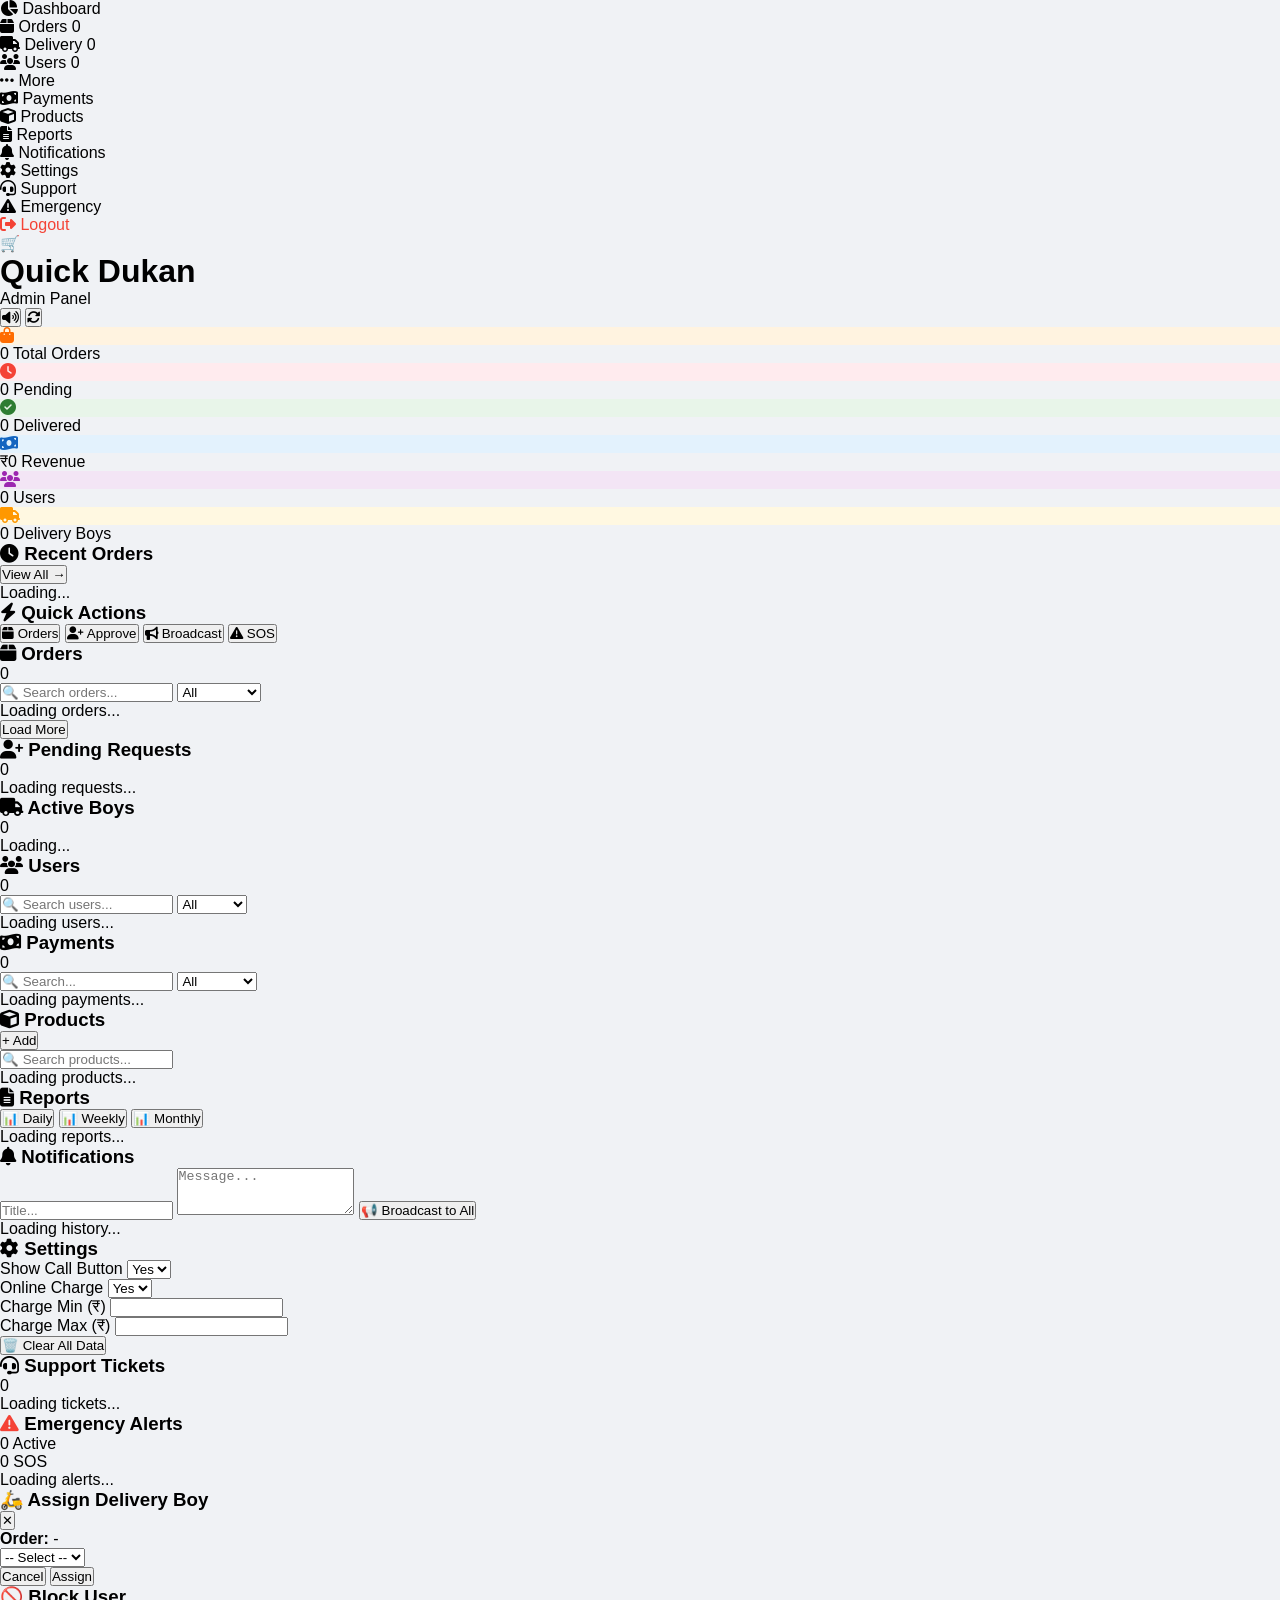
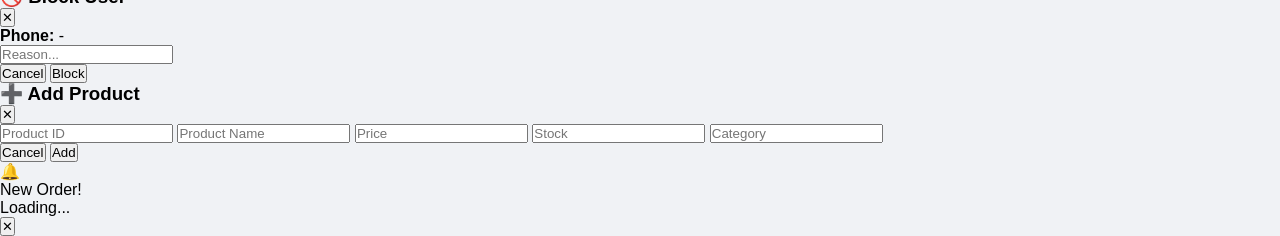
==== admin.html @ 4e79a5ca "Create admin.html" ====
<!DOCTYPE html>
<html lang="hi">
<head>
    <meta charset="UTF-8">
    <meta name="viewport" content="width=device-width, initial-scale=1.0, maximum-scale=1.0, user-scalable=no">
    <title>Quick Dukan - Admin Panel</title>
    <link rel="stylesheet" href="csss/admin.css">
    <link rel="stylesheet" href="https://cdnjs.cloudflare.com/ajax/libs/font-awesome/6.4.0/css/all.min.css">
    <style>
        /* Critical Mobile Styles */
        * {
            margin: 0;
            padding: 0;
            box-sizing: border-box;
            -webkit-tap-highlight-color: transparent;
        }
        body {
            font-family: 'Segoe UI', -apple-system, BlinkMacSystemFont, sans-serif;
            background: #f0f2f5;
            overflow-x: hidden;
        }
        .loading-spinner {
            display: inline-block;
            width: 20px;
            height: 20px;
            border: 3px solid #f3f3f3;
            border-top: 3px solid #FF6B00;
            border-radius: 50%;
            animation: spin 1s linear infinite;
        }
        @keyframes spin {
            0% { transform: rotate(0deg); }
            100% { transform: rotate(360deg); }
        }
        .toast {
            position: fixed;
            bottom: 20px;
            left: 50%;
            transform: translateX(-50%);
            padding: 12px 24px;
            border-radius: 12px;
            background: #1a1a2e;
            color: white;
            z-index: 999999;
            font-size: 14px;
            font-weight: 500;
            display: none;
            max-width: 90%;
            text-align: center;
            box-shadow: 0 10px 40px rgba(0,0,0,0.3);
            animation: slideUp 0.4s ease;
        }
        .toast.show {
            display: block;
        }
        .toast.success { background: #2E7D32; }
        .toast.error { background: #c62828; }
        .toast.warning { background: #E65100; }
        @keyframes slideUp {
            from { transform: translateX(-50%) translateY(100%); opacity: 0; }
            to { transform: translateX(-50%) translateY(0); opacity: 1; }
        }
        
        /* Floating Notification Badge */
        .notif-badge-float {
            position: fixed;
            top: 10px;
            right: 10px;
            background: #f44336;
            color: white;
            padding: 4px 10px;
            border-radius: 20px;
            font-size: 11px;
            font-weight: 700;
            z-index: 9999;
            display: none;
            animation: pulse 1s infinite;
            box-shadow: 0 2px 10px rgba(244,67,54,0.4);
        }
        .notif-badge-float.show {
            display: block;
        }
        @keyframes pulse {
            0%, 100% { transform: scale(1); }
            50% { transform: scale(1.1); }
        }
    </style>
</head>
<body>

    <!-- Floating Notification Badge -->
    <div class="notif-badge-float" id="notifBadgeFloat">🔔 0</div>

    <!-- Mobile Bottom Navigation -->
    <div class="bottom-nav" id="bottomNav">
        <div class="bottom-nav-item active" data-tab="dashboard" onclick="switchTab('dashboard')">
            <i class="fas fa-chart-pie"></i>
            <span>Dashboard</span>
            <span class="nav-badge" id="navDashBadge"></span>
        </div>
        <div class="bottom-nav-item" data-tab="orders" onclick="switchTab('orders')">
            <i class="fas fa-box"></i>
            <span>Orders</span>
            <span class="nav-badge" id="navOrdersBadge">0</span>
        </div>
        <div class="bottom-nav-item" data-tab="deliveryBoys" onclick="switchTab('deliveryBoys')">
            <i class="fas fa-truck"></i>
            <span>Delivery</span>
            <span class="nav-badge" id="navDeliveryBadge">0</span>
        </div>
        <div class="bottom-nav-item" data-tab="users" onclick="switchTab('users')">
            <i class="fas fa-users"></i>
            <span>Users</span>
            <span class="nav-badge" id="navUsersBadge">0</span>
        </div>
        <div class="bottom-nav-item" data-tab="more" onclick="toggleMoreMenu()">
            <i class="fas fa-ellipsis-h"></i>
            <span>More</span>
        </div>
    </div>

    <!-- More Menu (Mobile) -->
    <div class="more-menu" id="moreMenu">
        <div class="more-menu-item" onclick="switchTab('payments')">
            <i class="fas fa-money-bill-wave"></i> Payments
        </div>
        <div class="more-menu-item" onclick="switchTab('products')">
            <i class="fas fa-cube"></i> Products
        </div>
        <div class="more-menu-item" onclick="switchTab('reports')">
            <i class="fas fa-file-alt"></i> Reports
        </div>
        <div class="more-menu-item" onclick="switchTab('notifications')">
            <i class="fas fa-bell"></i> Notifications
        </div>
        <div class="more-menu-item" onclick="switchTab('settings')">
            <i class="fas fa-cog"></i> Settings
        </div>
        <div class="more-menu-item" onclick="switchTab('support')">
            <i class="fas fa-headset"></i> Support
        </div>
        <div class="more-menu-item" onclick="switchTab('emergency')">
            <i class="fas fa-exclamation-triangle"></i> Emergency
        </div>
        <div class="more-menu-item" onclick="adminLogout()" style="color:#f44336;">
            <i class="fas fa-sign-out-alt"></i> Logout
        </div>
    </div>

    <!-- ===== MAIN CONTENT ===== -->
    <div class="main-content" id="mainContent">

        <!-- ===== HEADER ===== -->
        <div class="mobile-header">
            <div class="header-left">
                <span class="header-logo">🛒</span>
                <div>
                    <h1>Quick Dukan</h1>
                    <span class="header-sub">Admin Panel</span>
                </div>
            </div>
            <div class="header-right">
                <button class="header-btn" onclick="toggleSound()" id="soundBtn">
                    <i class="fas fa-volume-up"></i>
                </button>
                <button class="header-btn" onclick="refreshAll()">
                    <i class="fas fa-sync-alt" id="refreshIcon"></i>
                </button>
                <span class="live-dot-small"></span>
            </div>
        </div>

        <!-- ===== DASHBOARD TAB ===== -->
        <div id="dashboardTab" class="tab-content active">
            <!-- Live Stats Cards -->
            <div class="stats-grid-mobile">
                <div class="stat-card-mobile" onclick="switchTab('orders')">
                    <div class="stat-icon-mobile" style="background:#FFF3E0;color:#FF6B00;">
                        <i class="fas fa-shopping-bag"></i>
                    </div>
                    <div class="stat-info-mobile">
                        <span class="stat-value-mobile" id="mTotalOrders">0</span>
                        <span class="stat-label-mobile">Total Orders</span>
                    </div>
                </div>
                <div class="stat-card-mobile" onclick="switchTab('orders')">
                    <div class="stat-icon-mobile" style="background:#FFEBEE;color:#f44336;">
                        <i class="fas fa-clock"></i>
                    </div>
                    <div class="stat-info-mobile">
                        <span class="stat-value-mobile" id="mPendingOrders">0</span>
                        <span class="stat-label-mobile">Pending</span>
                    </div>
                </div>
                <div class="stat-card-mobile" onclick="switchTab('orders')">
                    <div class="stat-icon-mobile" style="background:#E8F5E9;color:#2E7D32;">
                        <i class="fas fa-check-circle"></i>
                    </div>
                    <div class="stat-info-mobile">
                        <span class="stat-value-mobile" id="mDeliveredOrders">0</span>
                        <span class="stat-label-mobile">Delivered</span>
                    </div>
                </div>
                <div class="stat-card-mobile" onclick="switchTab('payments')">
                    <div class="stat-icon-mobile" style="background:#E3F2FD;color:#1565C0;">
                        <i class="fas fa-money-bill-wave"></i>
                    </div>
                    <div class="stat-info-mobile">
                        <span class="stat-value-mobile" id="mRevenue">₹0</span>
                        <span class="stat-label-mobile">Revenue</span>
                    </div>
                </div>
                <div class="stat-card-mobile" onclick="switchTab('users')">
                    <div class="stat-icon-mobile" style="background:#F3E5F5;color:#9C27B0;">
                        <i class="fas fa-users"></i>
                    </div>
                    <div class="stat-info-mobile">
                        <span class="stat-value-mobile" id="mTotalUsers">0</span>
                        <span class="stat-label-mobile">Users</span>
                    </div>
                </div>
                <div class="stat-card-mobile" onclick="switchTab('deliveryBoys')">
                    <div class="stat-icon-mobile" style="background:#FFF8E1;color:#FF9800;">
                        <i class="fas fa-truck"></i>
                    </div>
                    <div class="stat-info-mobile">
                        <span class="stat-value-mobile" id="mDeliveryBoys">0</span>
                        <span class="stat-label-mobile">Delivery Boys</span>
                    </div>
                </div>
            </div>

            <!-- Recent Orders -->
            <div class="mobile-section">
                <div class="section-header-mobile">
                    <h3><i class="fas fa-clock"></i> Recent Orders</h3>
                    <button class="view-all-btn" onclick="switchTab('orders')">View All →</button>
                </div>
                <div class="recent-list" id="recentOrdersList">
                    <div class="loading-item">Loading...</div>
                </div>
            </div>

            <!-- Quick Actions -->
            <div class="mobile-section">
                <div class="section-header-mobile">
                    <h3><i class="fas fa-bolt"></i> Quick Actions</h3>
                </div>
                <div class="quick-actions">
                    <button class="quick-action" onclick="switchTab('orders')">
                        <i class="fas fa-box"></i> Orders
                    </button>
                    <button class="quick-action" onclick="switchTab('deliveryBoys')">
                        <i class="fas fa-user-plus"></i> Approve
                    </button>
                    <button class="quick-action" onclick="switchTab('notifications')">
                        <i class="fas fa-bullhorn"></i> Broadcast
                    </button>
                    <button class="quick-action" onclick="switchTab('emergency')">
                        <i class="fas fa-exclamation-triangle"></i> SOS
                    </button>
                </div>
            </div>
        </div>

        <!-- ===== ORDERS TAB ===== -->
        <div id="ordersTab" class="tab-content">
            <div class="mobile-section">
                <div class="section-header-mobile">
                    <h3><i class="fas fa-box"></i> Orders</h3>
                    <span class="count-badge" id="ordersCountBadge">0</span>
                </div>
                <div class="filter-bar">
                    <input type="text" id="orderSearch" placeholder="🔍 Search orders..." onkeyup="searchOrders(this.value)" class="search-input-mobile">
                    <select id="orderStatusFilter" onchange="filterOrdersByStatus(this.value)" class="filter-select-mobile">
                        <option value="">All</option>
                        <option value="Pending">Pending</option>
                        <option value="Confirmed">Confirmed</option>
                        <option value="Delivered">Delivered</option>
                        <option value="Cancelled">Cancelled</option>
                    </select>
                </div>
                <div class="orders-list" id="ordersList">
                    <div class="loading-item">Loading orders...</div>
                </div>
                <div class="load-more" id="loadMoreOrders">
                    <button onclick="loadMoreOrders()">Load More</button>
                </div>
            </div>
        </div>

        <!-- ===== DELIVERY BOYS TAB ===== -->
        <div id="deliveryBoysTab" class="tab-content">
            <!-- Pending Requests -->
            <div class="mobile-section">
                <div class="section-header-mobile">
                    <h3><i class="fas fa-user-plus"></i> Pending Requests</h3>
                    <span class="count-badge" id="pendingReqBadge">0</span>
                </div>
                <div class="delivery-requests" id="deliveryRequests">
                    <div class="loading-item">Loading requests...</div>
                </div>
            </div>

            <!-- Active Delivery Boys -->
            <div class="mobile-section">
                <div class="section-header-mobile">
                    <h3><i class="fas fa-truck"></i> Active Boys</h3>
                    <span class="count-badge" id="activeBoysBadge">0</span>
                </div>
                <div class="delivery-list" id="deliveryBoysList">
                    <div class="loading-item">Loading...</div>
                </div>
            </div>
        </div>

        <!-- ===== USERS TAB ===== -->
        <div id="usersTab" class="tab-content">
            <div class="mobile-section">
                <div class="section-header-mobile">
                    <h3><i class="fas fa-users"></i> Users</h3>
                    <span class="count-badge" id="usersCountBadge">0</span>
                </div>
                <div class="filter-bar">
                    <input type="text" id="userSearch" placeholder="🔍 Search users..." onkeyup="searchUsers(this.value)" class="search-input-mobile">
                    <select id="userStatusFilter" onchange="filterUsersByStatus(this.value)" class="filter-select-mobile">
                        <option value="">All</option>
                        <option value="Active">Active</option>
                        <option value="Blocked">Blocked</option>
                    </select>
                </div>
                <div class="users-list" id="usersList">
                    <div class="loading-item">Loading users...</div>
                </div>
            </div>
        </div>

        <!-- ===== PAYMENTS TAB ===== -->
        <div id="paymentsTab" class="tab-content">
            <div class="mobile-section">
                <div class="section-header-mobile">
                    <h3><i class="fas fa-money-bill-wave"></i> Payments</h3>
                    <span class="count-badge" id="paymentsCountBadge">0</span>
                </div>
                <div class="filter-bar">
                    <input type="text" id="paymentSearch" placeholder="🔍 Search..." onkeyup="searchPayments(this.value)" class="search-input-mobile">
                    <select id="paymentStatusFilter" onchange="filterPaymentsByStatus(this.value)" class="filter-select-mobile">
                        <option value="">All</option>
                        <option value="Pending">Pending</option>
                        <option value="Verified">Verified</option>
                        <option value="Refunded">Refunded</option>
                    </select>
                </div>
                <div class="payments-list" id="paymentsList">
                    <div class="loading-item">Loading payments...</div>
                </div>
            </div>
        </div>

        <!-- ===== PRODUCTS TAB ===== -->
        <div id="productsTab" class="tab-content">
            <div class="mobile-section">
                <div class="section-header-mobile">
                    <h3><i class="fas fa-cube"></i> Products</h3>
                    <button class="add-btn" onclick="showAddProductModal()">+ Add</button>
                </div>
                <div class="filter-bar">
                    <input type="text" id="productSearch" placeholder="🔍 Search products..." onkeyup="searchProducts(this.value)" class="search-input-mobile">
                </div>
                <div class="products-list" id="productsList">
                    <div class="loading-item">Loading products...</div>
                </div>
            </div>
        </div>

        <!-- ===== REPORTS TAB ===== -->
        <div id="reportsTab" class="tab-content">
            <div class="mobile-section">
                <div class="section-header-mobile">
                    <h3><i class="fas fa-file-alt"></i> Reports</h3>
                </div>
                <div class="report-buttons">
                    <button class="report-btn" onclick="generateReport('daily')">📊 Daily</button>
                    <button class="report-btn" onclick="generateReport('weekly')">📊 Weekly</button>
                    <button class="report-btn" onclick="generateReport('monthly')">📊 Monthly</button>
                </div>
                <div class="report-content" id="reportContent">
                    <div class="loading-item">Loading reports...</div>
                </div>
            </div>
        </div>

        <!-- ===== NOTIFICATIONS TAB ===== -->
        <div id="notificationsTab" class="tab-content">
            <div class="mobile-section">
                <div class="section-header-mobile">
                    <h3><i class="fas fa-bell"></i> Notifications</h3>
                </div>
                <div class="notif-sender">
                    <input type="text" id="notifTitle" placeholder="Title..." class="sender-input-mobile">
                    <textarea id="notifMessage" placeholder="Message..." class="sender-textarea-mobile" rows="3"></textarea>
                    <button class="send-btn" onclick="sendBroadcast()">📢 Broadcast to All</button>
                </div>
                <div class="notif-history" id="notifHistory">
                    <div class="loading-item">Loading history...</div>
                </div>
            </div>
        </div>

        <!-- ===== SETTINGS TAB ===== -->
        <div id="settingsTab" class="tab-content">
            <div class="mobile-section">
                <div class="section-header-mobile">
                    <h3><i class="fas fa-cog"></i> Settings</h3>
                </div>
                <div class="settings-list">
                    <div class="setting-item">
                        <label>Show Call Button</label>
                        <select id="settingShowCall" onchange="updateSetting('Show Call Button', this.value)">
                            <option value="Yes">Yes</option>
                            <option value="No">No</option>
                        </select>
                    </div>
                    <div class="setting-item">
                        <label>Online Charge</label>
                        <select id="settingOnlineCharge" onchange="updateSetting('Online Charge ON', this.value)">
                            <option value="Yes">Yes</option>
                            <option value="No">No</option>
                        </select>
                    </div>
                    <div class="setting-item">
                        <label>Charge Min (₹)</label>
                        <input type="number" id="settingChargeMin" onchange="updateSetting('Charge Min', this.value)" class="setting-input-mobile">
                    </div>
                    <div class="setting-item">
                        <label>Charge Max (₹)</label>
                        <input type="number" id="settingChargeMax" onchange="updateSetting('Charge Max', this.value)" class="setting-input-mobile">
                    </div>
                    <button class="danger-btn" onclick="clearAllData()">🗑️ Clear All Data</button>
                </div>
            </div>
        </div>

        <!-- ===== SUPPORT TAB ===== -->
        <div id="supportTab" class="tab-content">
            <div class="mobile-section">
                <div class="section-header-mobile">
                    <h3><i class="fas fa-headset"></i> Support Tickets</h3>
                    <span class="count-badge" id="supportBadge">0</span>
                </div>
                <div class="support-list" id="supportList">
                    <div class="loading-item">Loading tickets...</div>
                </div>
            </div>
        </div>

        <!-- ===== EMERGENCY TAB ===== -->
        <div id="emergencyTab" class="tab-content">
            <div class="mobile-section">
                <div class="section-header-mobile" style="border-left-color:#f44336;">
                    <h3><i class="fas fa-exclamation-triangle" style="color:#f44336;"></i> Emergency Alerts</h3>
                </div>
                <div class="emergency-stats">
                    <div class="emergency-stat">
                        <span class="emergency-value" id="eActiveDeliveries">0</span>
                        <span class="emergency-label">Active</span>
                    </div>
                    <div class="emergency-stat">
                        <span class="emergency-value" id="eSOS">0</span>
                        <span class="emergency-label">SOS</span>
                    </div>
                </div>
                <div class="emergency-list" id="emergencyList">
                    <div class="loading-item">Loading alerts...</div>
                </div>
            </div>
        </div>

    </div>

    <!-- ===== MODALS ===== -->
    <div class="modal-overlay" id="assignModal">
        <div class="modal-content-mobile">
            <div class="modal-header-mobile">
                <h3>🛵 Assign Delivery Boy</h3>
                <button class="modal-close-mobile" onclick="closeModal('assignModal')">✕</button>
            </div>
            <div class="modal-body-mobile">
                <p><strong>Order:</strong> <span id="assignOrderId">-</span></p>
                <select id="deliveryBoySelect" class="modal-select">
                    <option value="">-- Select --</option>
                </select>
            </div>
            <div class="modal-footer-mobile">
                <button class="modal-btn cancel" onclick="closeModal('assignModal')">Cancel</button>
                <button class="modal-btn confirm" onclick="confirmAssign()">Assign</button>
            </div>
        </div>
    </div>

    <div class="modal-overlay" id="blockUserModal">
        <div class="modal-content-mobile">
            <div class="modal-header-mobile" style="border-bottom-color:#f44336;">
                <h3>🚫 Block User</h3>
                <button class="modal-close-mobile" onclick="closeModal('blockUserModal')">✕</button>
            </div>
            <div class="modal-body-mobile">
                <p><strong>Phone:</strong> <span id="blockUserPhone">-</span></p>
                <input type="text" id="blockReasonInput" placeholder="Reason..." class="modal-input">
            </div>
            <div class="modal-footer-mobile">
                <button class="modal-btn cancel" onclick="closeModal('blockUserModal')">Cancel</button>
                <button class="modal-btn danger" onclick="confirmBlockUser()">Block</button>
            </div>
        </div>
    </div>

    <div class="modal-overlay" id="addProductModal">
        <div class="modal-content-mobile">
            <div class="modal-header-mobile">
                <h3>➕ Add Product</h3>
                <button class="modal-close-mobile" onclick="closeModal('addProductModal')">✕</button>
            </div>
            <div class="modal-body-mobile">
                <input type="text" id="productIdInput" placeholder="Product ID" class="modal-input">
                <input type="text" id="productNameInput" placeholder="Product Name" class="modal-input">
                <input type="number" id="productPriceInput" placeholder="Price" class="modal-input">
                <input type="number" id="productStockInput" placeholder="Stock" class="modal-input">
                <input type="text" id="productCategoryInput" placeholder="Category" class="modal-input">
            </div>
            <div class="modal-footer-mobile">
                <button class="modal-btn cancel" onclick="closeModal('addProductModal')">Cancel</button>
                <button class="modal-btn confirm" onclick="confirmAddProduct()">Add</button>
            </div>
        </div>
    </div>

    <!-- ===== LIVE NOTIFICATION POPUP ===== -->
    <div class="live-notification" id="liveNotification">
        <div class="live-notif-content">
            <div class="live-notif-icon" id="notifIcon">🔔</div>
            <div class="live-notif-body">
                <div class="live-notif-title" id="notifTitleText">New Order!</div>
                <div class="live-notif-message" id="notifMessageText">Loading...</div>
            </div>
            <button class="live-notif-close" onclick="closeLiveNotif()">✕</button>
        </div>
    </div>

    <!-- ===== TOAST ===== -->
    <div class="toast" id="toast"></div>

    <script src="jss/admin.js"></script>
</body>
</html>
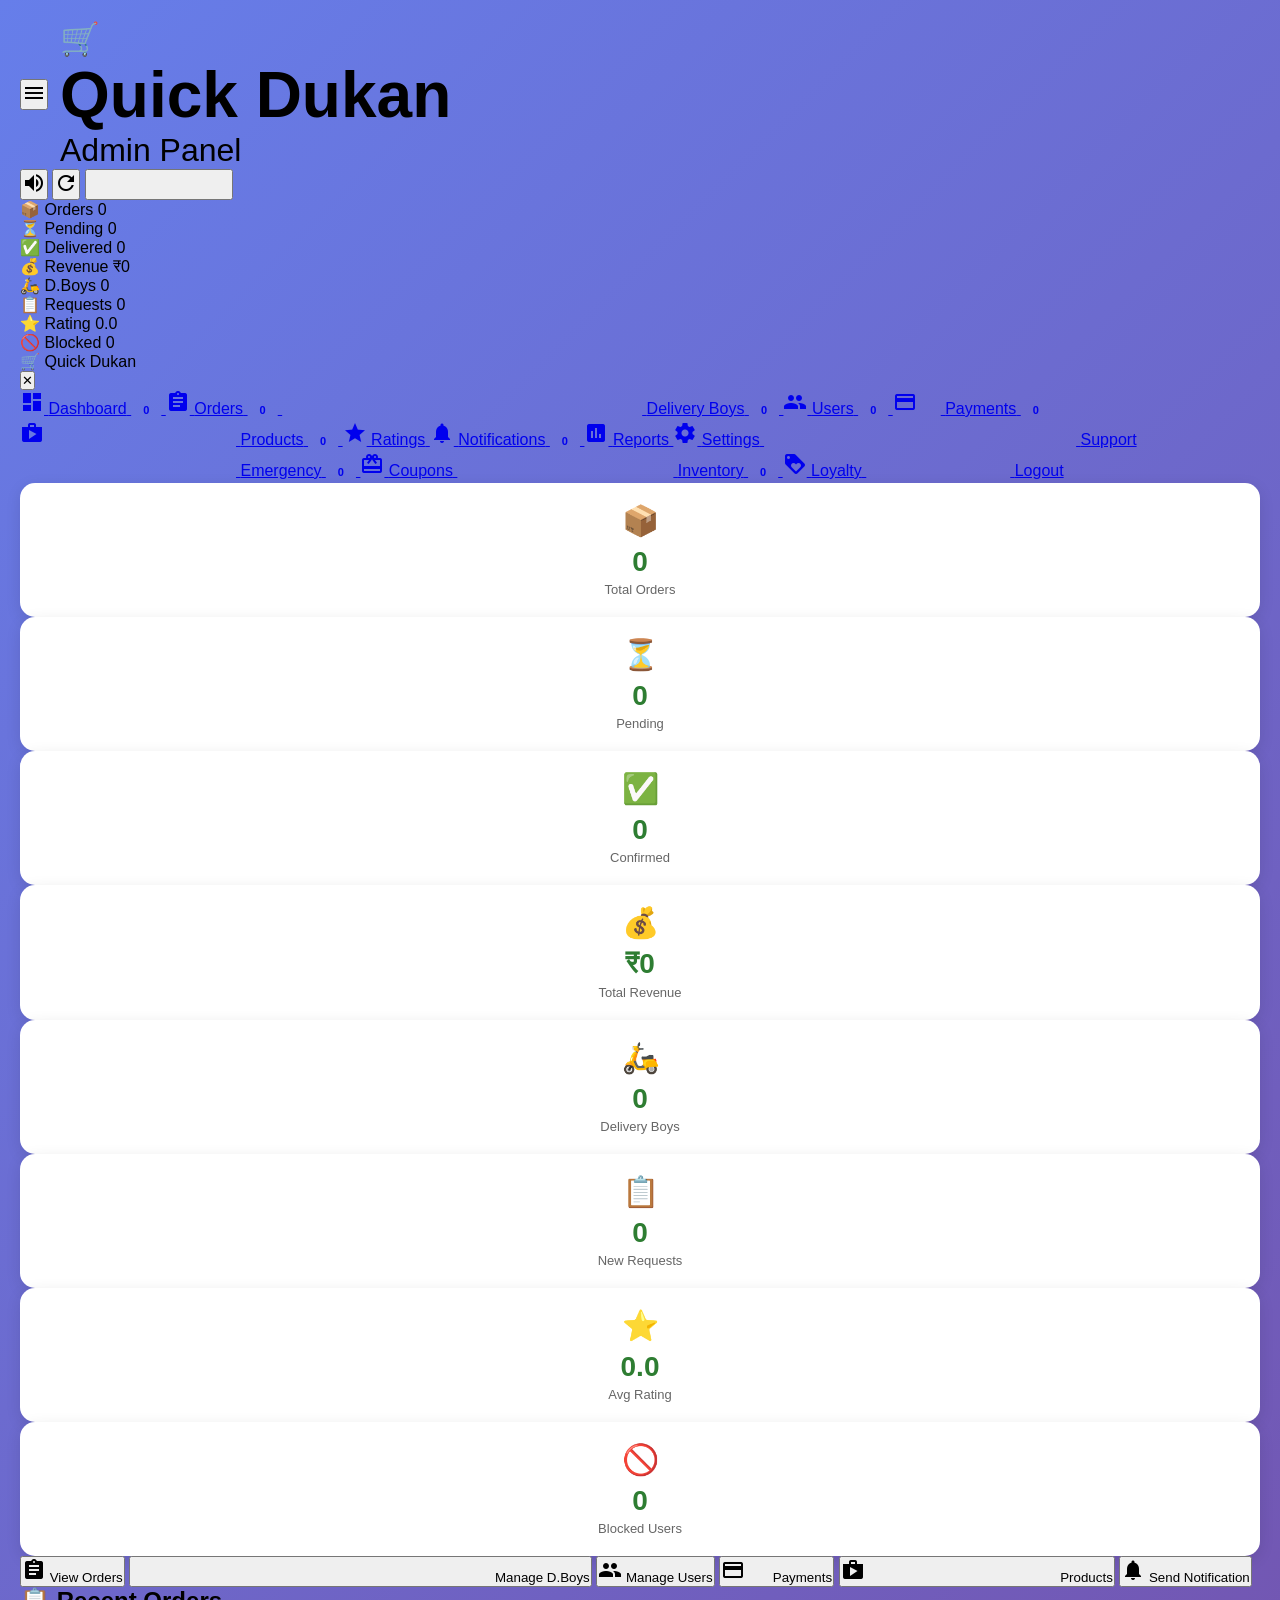
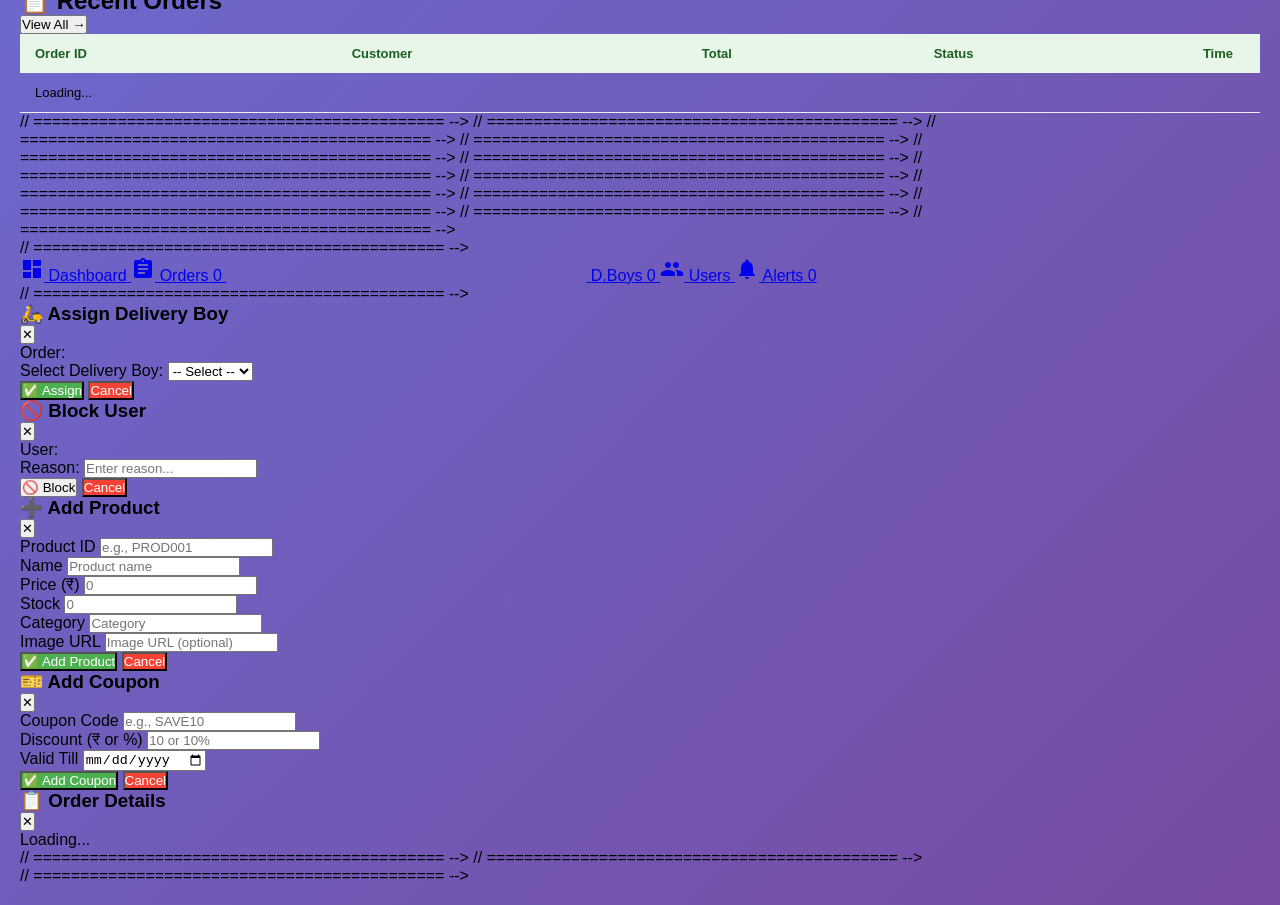
==== commit 0fad79f5: "Update admin.html" ====
--- a/admin.html
+++ b/admin.html
@@ -4,552 +4,1017 @@
     <meta charset="UTF-8">
     <meta name="viewport" content="width=device-width, initial-scale=1.0, maximum-scale=1.0, user-scalable=no">
     <title>Quick Dukan - Admin Panel</title>
-    <link rel="stylesheet" href="csss/admin.css">
-    <link rel="stylesheet" href="https://cdnjs.cloudflare.com/ajax/libs/font-awesome/6.4.0/css/all.min.css">
-    <style>
-        /* Critical Mobile Styles */
-        * {
-            margin: 0;
-            padding: 0;
-            box-sizing: border-box;
-            -webkit-tap-highlight-color: transparent;
-        }
-        body {
-            font-family: 'Segoe UI', -apple-system, BlinkMacSystemFont, sans-serif;
-            background: #f0f2f5;
-            overflow-x: hidden;
-        }
-        .loading-spinner {
-            display: inline-block;
-            width: 20px;
-            height: 20px;
-            border: 3px solid #f3f3f3;
-            border-top: 3px solid #FF6B00;
-            border-radius: 50%;
-            animation: spin 1s linear infinite;
-        }
-        @keyframes spin {
-            0% { transform: rotate(0deg); }
-            100% { transform: rotate(360deg); }
-        }
-        .toast {
-            position: fixed;
-            bottom: 20px;
-            left: 50%;
-            transform: translateX(-50%);
-            padding: 12px 24px;
-            border-radius: 12px;
-            background: #1a1a2e;
-            color: white;
-            z-index: 999999;
-            font-size: 14px;
-            font-weight: 500;
-            display: none;
-            max-width: 90%;
-            text-align: center;
-            box-shadow: 0 10px 40px rgba(0,0,0,0.3);
-            animation: slideUp 0.4s ease;
-        }
-        .toast.show {
-            display: block;
-        }
-        .toast.success { background: #2E7D32; }
-        .toast.error { background: #c62828; }
-        .toast.warning { background: #E65100; }
-        @keyframes slideUp {
-            from { transform: translateX(-50%) translateY(100%); opacity: 0; }
-            to { transform: translateX(-50%) translateY(0); opacity: 1; }
-        }
-        
-        /* Floating Notification Badge */
-        .notif-badge-float {
-            position: fixed;
-            top: 10px;
-            right: 10px;
-            background: #f44336;
-            color: white;
-            padding: 4px 10px;
-            border-radius: 20px;
-            font-size: 11px;
-            font-weight: 700;
-            z-index: 9999;
-            display: none;
-            animation: pulse 1s infinite;
-            box-shadow: 0 2px 10px rgba(244,67,54,0.4);
-        }
-        .notif-badge-float.show {
-            display: block;
-        }
-        @keyframes pulse {
-            0%, 100% { transform: scale(1); }
-            50% { transform: scale(1.1); }
-        }
-    </style>
+    <link rel="stylesheet" href="css/admin.css">
+    <link href="https://fonts.googleapis.com/icon?family=Material+Icons" rel="stylesheet">
 </head>
 <body>
-
-    <!-- Floating Notification Badge -->
-    <div class="notif-badge-float" id="notifBadgeFloat">🔔 0</div>
-
-    <!-- Mobile Bottom Navigation -->
-    <div class="bottom-nav" id="bottomNav">
-        <div class="bottom-nav-item active" data-tab="dashboard" onclick="switchTab('dashboard')">
-            <i class="fas fa-chart-pie"></i>
-            <span>Dashboard</span>
-            <span class="nav-badge" id="navDashBadge"></span>
-        </div>
-        <div class="bottom-nav-item" data-tab="orders" onclick="switchTab('orders')">
-            <i class="fas fa-box"></i>
-            <span>Orders</span>
-            <span class="nav-badge" id="navOrdersBadge">0</span>
-        </div>
-        <div class="bottom-nav-item" data-tab="deliveryBoys" onclick="switchTab('deliveryBoys')">
-            <i class="fas fa-truck"></i>
-            <span>Delivery</span>
-            <span class="nav-badge" id="navDeliveryBadge">0</span>
-        </div>
-        <div class="bottom-nav-item" data-tab="users" onclick="switchTab('users')">
-            <i class="fas fa-users"></i>
-            <span>Users</span>
-            <span class="nav-badge" id="navUsersBadge">0</span>
-        </div>
-        <div class="bottom-nav-item" data-tab="more" onclick="toggleMoreMenu()">
-            <i class="fas fa-ellipsis-h"></i>
-            <span>More</span>
-        </div>
-    </div>
-
-    <!-- More Menu (Mobile) -->
-    <div class="more-menu" id="moreMenu">
-        <div class="more-menu-item" onclick="switchTab('payments')">
-            <i class="fas fa-money-bill-wave"></i> Payments
-        </div>
-        <div class="more-menu-item" onclick="switchTab('products')">
-            <i class="fas fa-cube"></i> Products
-        </div>
-        <div class="more-menu-item" onclick="switchTab('reports')">
-            <i class="fas fa-file-alt"></i> Reports
-        </div>
-        <div class="more-menu-item" onclick="switchTab('notifications')">
-            <i class="fas fa-bell"></i> Notifications
-        </div>
-        <div class="more-menu-item" onclick="switchTab('settings')">
-            <i class="fas fa-cog"></i> Settings
-        </div>
-        <div class="more-menu-item" onclick="switchTab('support')">
-            <i class="fas fa-headset"></i> Support
-        </div>
-        <div class="more-menu-item" onclick="switchTab('emergency')">
-            <i class="fas fa-exclamation-triangle"></i> Emergency
-        </div>
-        <div class="more-menu-item" onclick="adminLogout()" style="color:#f44336;">
-            <i class="fas fa-sign-out-alt"></i> Logout
-        </div>
-    </div>
-
-    <!-- ===== MAIN CONTENT ===== -->
-    <div class="main-content" id="mainContent">
-
-        <!-- ===== HEADER ===== -->
-        <div class="mobile-header">
-            <div class="header-left">
-                <span class="header-logo">🛒</span>
-                <div>
-                    <h1>Quick Dukan</h1>
-                    <span class="header-sub">Admin Panel</span>
-                </div>
-            </div>
-            <div class="header-right">
-                <button class="header-btn" onclick="toggleSound()" id="soundBtn">
-                    <i class="fas fa-volume-up"></i>
+    <!-- ============================================ -->
+    <!-- TOP HEADER WITH SCROLLING -->
+    <!-- ============================================ -->
+    <header class="admin-header" id="adminHeader">
+        <div class="header-scroll-wrapper">
+            <div class="header-main">
+                <div class="header-left">
+                    <button class="menu-toggle" onclick="toggleSidebar()" aria-label="Toggle Menu">
+                        <span class="material-icons">menu</span>
+                    </button>
+                    <div class="header-logo">
+                        <span class="logo-icon">🛒</span>
+                        <div class="logo-text">
+                            <h1>Quick Dukan</h1>
+                            <p>Admin Panel</p>
+                        </div>
+                    </div>
+                </div>
+                <div class="header-right">
+                    <button class="header-btn" onclick="toggleSound()" id="soundToggle" title="Sound">
+                        <span class="material-icons">volume_up</span>
+                    </button>
+                    <button class="header-btn" onclick="refreshAll()" title="Refresh">
+                        <span class="material-icons">refresh</span>
+                    </button>
+                    <button class="header-btn" onclick="logoutAdmin()" title="Logout">
+                        <span class="material-icons">logout</span>
+                    </button>
+                </div>
+            </div>
+            <!-- Scrolling Stats Bar -->
+            <div class="stats-scroll" id="statsScroll">
+                <div class="stat-scroll-item">
+                    <span class="stat-scroll-icon">📦</span>
+                    <span class="stat-scroll-label">Orders</span>
+                    <span class="stat-scroll-value" id="totalOrdersScroll">0</span>
+                </div>
+                <div class="stat-scroll-item">
+                    <span class="stat-scroll-icon">⏳</span>
+                    <span class="stat-scroll-label">Pending</span>
+                    <span class="stat-scroll-value pending" id="pendingOrdersScroll">0</span>
+                </div>
+                <div class="stat-scroll-item">
+                    <span class="stat-scroll-icon">✅</span>
+                    <span class="stat-scroll-label">Delivered</span>
+                    <span class="stat-scroll-value success" id="deliveredOrdersScroll">0</span>
+                </div>
+                <div class="stat-scroll-item">
+                    <span class="stat-scroll-icon">💰</span>
+                    <span class="stat-scroll-label">Revenue</span>
+                    <span class="stat-scroll-value revenue" id="totalRevenueScroll">₹0</span>
+                </div>
+                <div class="stat-scroll-item">
+                    <span class="stat-scroll-icon">🛵</span>
+                    <span class="stat-scroll-label">D.Boys</span>
+                    <span class="stat-scroll-value" id="totalDeliveryBoysScroll">0</span>
+                </div>
+                <div class="stat-scroll-item">
+                    <span class="stat-scroll-icon">📋</span>
+                    <span class="stat-scroll-label">Requests</span>
+                    <span class="stat-scroll-value warning" id="pendingRequestsScroll">0</span>
+                </div>
+                <div class="stat-scroll-item">
+                    <span class="stat-scroll-icon">⭐</span>
+                    <span class="stat-scroll-label">Rating</span>
+                    <span class="stat-scroll-value rating" id="averageRatingScroll">0.0</span>
+                </div>
+                <div class="stat-scroll-item">
+                    <span class="stat-scroll-icon">🚫</span>
+                    <span class="stat-scroll-label">Blocked</span>
+                    <span class="stat-scroll-value danger" id="blockedUsersScroll">0</span>
+                </div>
+            </div>
+        </div>
+    </header>
+
+    <!-- ============================================ -->
+    <!-- SIDEBAR OVERLAY -->
+    <!-- ============================================ -->
+    <div class="sidebar-overlay" id="sidebarOverlay" onclick="toggleSidebar()"></div>
+
+    <!-- ============================================ -->
+    <!-- SIDEBAR -->
+    <!-- ============================================ -->
+    <aside class="admin-sidebar" id="adminSidebar">
+        <div class="sidebar-header">
+            <div class="sidebar-logo">
+                <span class="logo-icon">🛒</span>
+                <span class="logo-name">Quick Dukan</span>
+            </div>
+            <button class="sidebar-close" onclick="toggleSidebar()">✕</button>
+        </div>
+        <nav class="sidebar-nav">
+            <a href="#" class="sidebar-link active" data-tab="dashboard" onclick="switchTab('dashboard')">
+                <span class="material-icons">dashboard</span>
+                <span>Dashboard</span>
+                <span class="badge" id="sidebarDashboardBadge">0</span>
+            </a>
+            <a href="#" class="sidebar-link" data-tab="orders" onclick="switchTab('orders')">
+                <span class="material-icons">assignment</span>
+                <span>Orders</span>
+                <span class="badge warning" id="sidebarOrdersBadge">0</span>
+            </a>
+            <a href="#" class="sidebar-link" data-tab="deliveryBoys" onclick="switchTab('deliveryBoys')">
+                <span class="material-icons">delivery_dining</span>
+                <span>Delivery Boys</span>
+                <span class="badge" id="sidebarDeliveryBadge">0</span>
+            </a>
+            <a href="#" class="sidebar-link" data-tab="users" onclick="switchTab('users')">
+                <span class="material-icons">people</span>
+                <span>Users</span>
+                <span class="badge" id="sidebarUsersBadge">0</span>
+            </a>
+            <a href="#" class="sidebar-link" data-tab="payments" onclick="switchTab('payments')">
+                <span class="material-icons">payments</span>
+                <span>Payments</span>
+                <span class="badge" id="sidebarPaymentsBadge">0</span>
+            </a>
+            <a href="#" class="sidebar-link" data-tab="products" onclick="switchTab('products')">
+                <span class="material-icons">shopping_bag</span>
+                <span>Products</span>
+                <span class="badge danger" id="sidebarProductsBadge">0</span>
+            </a>
+            <a href="#" class="sidebar-link" data-tab="ratings" onclick="switchTab('ratings')">
+                <span class="material-icons">star</span>
+                <span>Ratings</span>
+            </a>
+            <a href="#" class="sidebar-link" data-tab="notifications" onclick="switchTab('notifications')">
+                <span class="material-icons">notifications</span>
+                <span>Notifications</span>
+                <span class="badge" id="sidebarNotifBadge">0</span>
+            </a>
+            <a href="#" class="sidebar-link" data-tab="reports" onclick="switchTab('reports')">
+                <span class="material-icons">assessment</span>
+                <span>Reports</span>
+            </a>
+            <a href="#" class="sidebar-link" data-tab="settings" onclick="switchTab('settings')">
+                <span class="material-icons">settings</span>
+                <span>Settings</span>
+            </a>
+            <a href="#" class="sidebar-link" data-tab="support" onclick="switchTab('support')">
+                <span class="material-icons">support_agent</span>
+                <span>Support</span>
+            </a>
+            <a href="#" class="sidebar-link" data-tab="emergency" onclick="switchTab('emergency')">
+                <span class="material-icons">emergency</span>
+                <span>Emergency</span>
+                <span class="badge danger" id="sidebarEmergencyBadge">0</span>
+            </a>
+            <a href="#" class="sidebar-link" data-tab="coupons" onclick="switchTab('coupons')">
+                <span class="material-icons">card_giftcard</span>
+                <span>Coupons</span>
+            </a>
+            <a href="#" class="sidebar-link" data-tab="inventory" onclick="switchTab('inventory')">
+                <span class="material-icons">inventory</span>
+                <span>Inventory</span>
+                <span class="badge danger" id="sidebarInventoryBadge">0</span>
+            </a>
+            <a href="#" class="sidebar-link" data-tab="loyalty" onclick="switchTab('loyalty')">
+                <span class="material-icons">loyalty</span>
+                <span>Loyalty</span>
+            </a>
+            <a href="#" class="sidebar-link logout" onclick="logoutAdmin()">
+                <span class="material-icons">logout</span>
+                <span>Logout</span>
+            </a>
+        </nav>
+    </aside>
+
+    <!-- ============================================ -->
+    <!-- MAIN CONTENT -->
+    <!-- ============================================ -->
+    <main class="admin-main" id="adminMain">
+        <!-- ============================================ -->
+        <!-- DASHBOARD TAB -->
+        <!-- ============================================ -->
+        <div id="dashboardTab" class="tab-content active">
+            <!-- Stats Grid -->
+            <div class="stats-grid">
+                <div class="stat-card">
+                    <div class="stat-icon">📦</div>
+                    <div class="stat-info">
+                        <div class="stat-value" id="totalOrders">0</div>
+                        <div class="stat-label">Total Orders</div>
+                    </div>
+                </div>
+                <div class="stat-card pending">
+                    <div class="stat-icon">⏳</div>
+                    <div class="stat-info">
+                        <div class="stat-value" id="pendingOrders">0</div>
+                        <div class="stat-label">Pending</div>
+                    </div>
+                </div>
+                <div class="stat-card success">
+                    <div class="stat-icon">✅</div>
+                    <div class="stat-info">
+                        <div class="stat-value" id="confirmedOrders">0</div>
+                        <div class="stat-label">Confirmed</div>
+                    </div>
+                </div>
+                <div class="stat-card revenue">
+                    <div class="stat-icon">💰</div>
+                    <div class="stat-info">
+                        <div class="stat-value" id="totalRevenue">₹0</div>
+                        <div class="stat-label">Total Revenue</div>
+                    </div>
+                </div>
+                <div class="stat-card delivery">
+                    <div class="stat-icon">🛵</div>
+                    <div class="stat-info">
+                        <div class="stat-value" id="totalDeliveryBoys">0</div>
+                        <div class="stat-label">Delivery Boys</div>
+                    </div>
+                </div>
+                <div class="stat-card warning">
+                    <div class="stat-icon">📋</div>
+                    <div class="stat-info">
+                        <div class="stat-value" id="pendingRequests">0</div>
+                        <div class="stat-label">New Requests</div>
+                    </div>
+                </div>
+                <div class="stat-card rating">
+                    <div class="stat-icon">⭐</div>
+                    <div class="stat-info">
+                        <div class="stat-value" id="averageRating">0.0</div>
+                        <div class="stat-label">Avg Rating</div>
+                    </div>
+                </div>
+                <div class="stat-card danger">
+                    <div class="stat-icon">🚫</div>
+                    <div class="stat-info">
+                        <div class="stat-value" id="blockedUsers">0</div>
+                        <div class="stat-label">Blocked Users</div>
+                    </div>
+                </div>
+            </div>
+
+            <!-- Quick Actions -->
+            <div class="quick-actions">
+                <button class="quick-btn" onclick="switchTab('orders')">
+                    <span class="material-icons">assignment</span>
+                    <span>View Orders</span>
                 </button>
-                <button class="header-btn" onclick="refreshAll()">
-                    <i class="fas fa-sync-alt" id="refreshIcon"></i>
+                <button class="quick-btn" onclick="switchTab('deliveryBoys')">
+                    <span class="material-icons">delivery_dining</span>
+                    <span>Manage D.Boys</span>
                 </button>
-                <span class="live-dot-small"></span>
-            </div>
-        </div>
-
-        <!-- ===== DASHBOARD TAB ===== -->
-        <div id="dashboardTab" class="tab-content active">
-            <!-- Live Stats Cards -->
-            <div class="stats-grid-mobile">
-                <div class="stat-card-mobile" onclick="switchTab('orders')">
-                    <div class="stat-icon-mobile" style="background:#FFF3E0;color:#FF6B00;">
-                        <i class="fas fa-shopping-bag"></i>
-                    </div>
-                    <div class="stat-info-mobile">
-                        <span class="stat-value-mobile" id="mTotalOrders">0</span>
-                        <span class="stat-label-mobile">Total Orders</span>
-                    </div>
-                </div>
-                <div class="stat-card-mobile" onclick="switchTab('orders')">
-                    <div class="stat-icon-mobile" style="background:#FFEBEE;color:#f44336;">
-                        <i class="fas fa-clock"></i>
-                    </div>
-                    <div class="stat-info-mobile">
-                        <span class="stat-value-mobile" id="mPendingOrders">0</span>
-                        <span class="stat-label-mobile">Pending</span>
-                    </div>
-                </div>
-                <div class="stat-card-mobile" onclick="switchTab('orders')">
-                    <div class="stat-icon-mobile" style="background:#E8F5E9;color:#2E7D32;">
-                        <i class="fas fa-check-circle"></i>
-                    </div>
-                    <div class="stat-info-mobile">
-                        <span class="stat-value-mobile" id="mDeliveredOrders">0</span>
-                        <span class="stat-label-mobile">Delivered</span>
-                    </div>
-                </div>
-                <div class="stat-card-mobile" onclick="switchTab('payments')">
-                    <div class="stat-icon-mobile" style="background:#E3F2FD;color:#1565C0;">
-                        <i class="fas fa-money-bill-wave"></i>
-                    </div>
-                    <div class="stat-info-mobile">
-                        <span class="stat-value-mobile" id="mRevenue">₹0</span>
-                        <span class="stat-label-mobile">Revenue</span>
-                    </div>
-                </div>
-                <div class="stat-card-mobile" onclick="switchTab('users')">
-                    <div class="stat-icon-mobile" style="background:#F3E5F5;color:#9C27B0;">
-                        <i class="fas fa-users"></i>
-                    </div>
-                    <div class="stat-info-mobile">
-                        <span class="stat-value-mobile" id="mTotalUsers">0</span>
-                        <span class="stat-label-mobile">Users</span>
-                    </div>
-                </div>
-                <div class="stat-card-mobile" onclick="switchTab('deliveryBoys')">
-                    <div class="stat-icon-mobile" style="background:#FFF8E1;color:#FF9800;">
-                        <i class="fas fa-truck"></i>
-                    </div>
-                    <div class="stat-info-mobile">
-                        <span class="stat-value-mobile" id="mDeliveryBoys">0</span>
-                        <span class="stat-label-mobile">Delivery Boys</span>
-                    </div>
-                </div>
+                <button class="quick-btn" onclick="switchTab('users')">
+                    <span class="material-icons">people</span>
+                    <span>Manage Users</span>
+                </button>
+                <button class="quick-btn" onclick="switchTab('payments')">
+                    <span class="material-icons">payments</span>
+                    <span>Payments</span>
+                </button>
+                <button class="quick-btn" onclick="switchTab('products')">
+                    <span class="material-icons">shopping_bag</span>
+                    <span>Products</span>
+                </button>
+                <button class="quick-btn" onclick="switchTab('notifications')">
+                    <span class="material-icons">notifications</span>
+                    <span>Send Notification</span>
+                </button>
             </div>
 
             <!-- Recent Orders -->
-            <div class="mobile-section">
-                <div class="section-header-mobile">
-                    <h3><i class="fas fa-clock"></i> Recent Orders</h3>
-                    <button class="view-all-btn" onclick="switchTab('orders')">View All →</button>
-                </div>
-                <div class="recent-list" id="recentOrdersList">
-                    <div class="loading-item">Loading...</div>
-                </div>
-            </div>
-
-            <!-- Quick Actions -->
-            <div class="mobile-section">
-                <div class="section-header-mobile">
-                    <h3><i class="fas fa-bolt"></i> Quick Actions</h3>
-                </div>
-                <div class="quick-actions">
-                    <button class="quick-action" onclick="switchTab('orders')">
-                        <i class="fas fa-box"></i> Orders
-                    </button>
-                    <button class="quick-action" onclick="switchTab('deliveryBoys')">
-                        <i class="fas fa-user-plus"></i> Approve
-                    </button>
-                    <button class="quick-action" onclick="switchTab('notifications')">
-                        <i class="fas fa-bullhorn"></i> Broadcast
-                    </button>
-                    <button class="quick-action" onclick="switchTab('emergency')">
-                        <i class="fas fa-exclamation-triangle"></i> SOS
-                    </button>
-                </div>
-            </div>
-        </div>
-
-        <!-- ===== ORDERS TAB ===== -->
+            <div class="section-container">
+                <div class="section-header">
+                    <h2>📋 Recent Orders</h2>
+                    <button class="view-all" onclick="switchTab('orders')">View All →</button>
+                </div>
+                <div class="table-wrapper">
+                    <table>
+                        <thead>
+                            <tr>
+                                <th>Order ID</th>
+                                <th>Customer</th>
+                                <th>Total</th>
+                                <th>Status</th>
+                                <th>Time</th>
+                            </tr>
+                        </thead>
+                        <tbody id="recentOrdersBody">
+                            <tr><td colspan="5" class="loading-text">Loading...</td></tr>
+                        </tbody>
+                    </table>
+                </div>
+            </div>
+        </div>
+
+        <!-- ============================================ -->
+        <!-- ORDERS TAB -->
+        <!-- ============================================ -->
         <div id="ordersTab" class="tab-content">
-            <div class="mobile-section">
-                <div class="section-header-mobile">
-                    <h3><i class="fas fa-box"></i> Orders</h3>
-                    <span class="count-badge" id="ordersCountBadge">0</span>
-                </div>
-                <div class="filter-bar">
-                    <input type="text" id="orderSearch" placeholder="🔍 Search orders..." onkeyup="searchOrders(this.value)" class="search-input-mobile">
-                    <select id="orderStatusFilter" onchange="filterOrdersByStatus(this.value)" class="filter-select-mobile">
-                        <option value="">All</option>
+            <div class="tab-header">
+                <h2>📋 All Orders</h2>
+                <div class="tab-actions">
+                    <input type="text" class="search-input" id="ordersSearch" placeholder="🔍 Search orders..." oninput="filterOrders()">
+                    <select class="filter-select" id="ordersFilter" onchange="filterOrders()">
+                        <option value="all">All Status</option>
                         <option value="Pending">Pending</option>
                         <option value="Confirmed">Confirmed</option>
                         <option value="Delivered">Delivered</option>
                         <option value="Cancelled">Cancelled</option>
                     </select>
-                </div>
-                <div class="orders-list" id="ordersList">
-                    <div class="loading-item">Loading orders...</div>
-                </div>
-                <div class="load-more" id="loadMoreOrders">
-                    <button onclick="loadMoreOrders()">Load More</button>
-                </div>
-            </div>
-        </div>
-
-        <!-- ===== DELIVERY BOYS TAB ===== -->
+                    <button class="btn-refresh" onclick="refreshOrders()">
+                        <span class="material-icons">refresh</span>
+                    </button>
+                </div>
+            </div>
+            <div class="table-wrapper">
+                <table>
+                    <thead>
+                        <tr>
+                            <th>Order ID</th>
+                            <th>Date</th>
+                            <th>Customer</th>
+                            <th>Phone</th>
+                            <th>Address</th>
+                            <th>Total</th>
+                            <th>Status</th>
+                            <th>Delivery Boy</th>
+                            <th>Rating</th>
+                            <th>Actions</th>
+                        </tr>
+                    </thead>
+                    <tbody id="ordersBody">
+                        <tr><td colspan="10" class="loading-text">Loading...</td></tr>
+                    </tbody>
+                </table>
+            </div>
+        </div>
+
+        <!-- ============================================ -->
+        <!-- DELIVERY BOYS TAB -->
+        // ============================================ -->
         <div id="deliveryBoysTab" class="tab-content">
-            <!-- Pending Requests -->
-            <div class="mobile-section">
-                <div class="section-header-mobile">
-                    <h3><i class="fas fa-user-plus"></i> Pending Requests</h3>
-                    <span class="count-badge" id="pendingReqBadge">0</span>
-                </div>
-                <div class="delivery-requests" id="deliveryRequests">
-                    <div class="loading-item">Loading requests...</div>
+            <!-- Login Requests -->
+            <div class="section-container">
+                <div class="section-header">
+                    <h2>🛵 Login Requests</h2>
+                    <span class="badge warning" id="deliveryBoysCount">0</span>
+                </div>
+                <div class="table-wrapper">
+                    <table>
+                        <thead>
+                            <tr>
+                                <th>Phone</th>
+                                <th>OTP</th>
+                                <th>Request Time</th>
+                                <th>Status</th>
+                                <th>Name</th>
+                                <th>Actions</th>
+                            </tr>
+                        </thead>
+                        <tbody id="deliveryBoysBody">
+                            <tr><td colspan="6" class="loading-text">Loading...</td></tr>
+                        </tbody>
+                    </table>
                 </div>
             </div>
 
             <!-- Active Delivery Boys -->
-            <div class="mobile-section">
-                <div class="section-header-mobile">
-                    <h3><i class="fas fa-truck"></i> Active Boys</h3>
-                    <span class="count-badge" id="activeBoysBadge">0</span>
-                </div>
-                <div class="delivery-list" id="deliveryBoysList">
-                    <div class="loading-item">Loading...</div>
-                </div>
-            </div>
-        </div>
-
-        <!-- ===== USERS TAB ===== -->
+            <div class="section-container">
+                <div class="section-header">
+                    <h2>📊 Delivery Boys Performance</h2>
+                    <span class="badge success" id="activeDeliveryBoysCount">0</span>
+                </div>
+                <div class="table-wrapper">
+                    <table>
+                        <thead>
+                            <tr>
+                                <th>Phone</th>
+                                <th>Name</th>
+                                <th>Status</th>
+                                <th>Online</th>
+                                <th>Deliveries</th>
+                                <th>Earnings</th>
+                                <th>Actions</th>
+                            </tr>
+                        </thead>
+                        <tbody id="deliveryBoysStatsBody">
+                            <tr><td colspan="7" class="loading-text">Loading...</td></tr>
+                        </tbody>
+                    </table>
+                </div>
+            </div>
+        </div>
+
+        <!-- ============================================ -->
+        <!-- USERS TAB -->
+        // ============================================ -->
         <div id="usersTab" class="tab-content">
-            <div class="mobile-section">
-                <div class="section-header-mobile">
-                    <h3><i class="fas fa-users"></i> Users</h3>
-                    <span class="count-badge" id="usersCountBadge">0</span>
-                </div>
-                <div class="filter-bar">
-                    <input type="text" id="userSearch" placeholder="🔍 Search users..." onkeyup="searchUsers(this.value)" class="search-input-mobile">
-                    <select id="userStatusFilter" onchange="filterUsersByStatus(this.value)" class="filter-select-mobile">
-                        <option value="">All</option>
-                        <option value="Active">Active</option>
-                        <option value="Blocked">Blocked</option>
+            <div class="section-header">
+                <h2>👤 User Management</h2>
+                <div class="tab-actions">
+                    <input type="text" class="search-input" id="usersSearch" placeholder="🔍 Search users..." oninput="filterUsers()">
+                    <button class="btn-refresh" onclick="refreshUsers()">
+                        <span class="material-icons">refresh</span>
+                    </button>
+                </div>
+            </div>
+            <div class="table-wrapper">
+                <table>
+                    <thead>
+                        <tr>
+                            <th>Phone</th>
+                            <th>Name</th>
+                            <th>Email</th>
+                            <th>Status</th>
+                            <th>Orders</th>
+                            <th>Last Login</th>
+                            <th>Actions</th>
+                        </tr>
+                    </thead>
+                    <tbody id="usersBody">
+                        <tr><td colspan="7" class="loading-text">Loading...</td></tr>
+                    </tbody>
+                </table>
+            </div>
+        </div>
+
+        <!-- ============================================ -->
+        <!-- PAYMENTS TAB -->
+        // ============================================ -->
+        <div id="paymentsTab" class="tab-content">
+            <div class="section-header">
+                <h2>💰 Payment Management</h2>
+                <div class="tab-actions">
+                    <input type="text" class="search-input" id="paymentsSearch" placeholder="🔍 Search payments..." oninput="filterPayments()">
+                    <button class="btn-refresh" onclick="refreshPayments()">
+                        <span class="material-icons">refresh</span>
+                    </button>
+                </div>
+            </div>
+            <div class="table-wrapper">
+                <table>
+                    <thead>
+                        <tr>
+                            <th>Order ID</th>
+                            <th>Phone</th>
+                            <th>Amount</th>
+                            <th>Method</th>
+                            <th>Status</th>
+                            <th>Time</th>
+                            <th>Actions</th>
+                        </tr>
+                    </thead>
+                    <tbody id="paymentsBody">
+                        <tr><td colspan="7" class="loading-text">Loading...</td></tr>
+                    </tbody>
+                </table>
+            </div>
+        </div>
+
+        <!-- ============================================ -->
+        <!-- PRODUCTS TAB -->
+        // ============================================ -->
+        <div id="productsTab" class="tab-content">
+            <div class="section-header">
+                <h2>🏷️ Product Management</h2>
+                <button class="btn-add" onclick="openAddProductModal()">
+                    <span class="material-icons">add</span> Add Product
+                </button>
+            </div>
+            <div class="table-wrapper">
+                <table>
+                    <thead>
+                        <tr>
+                            <th>Product ID</th>
+                            <th>Name</th>
+                            <th>Price</th>
+                            <th>Stock</th>
+                            <th>Category</th>
+                            <th>Actions</th>
+                        </tr>
+                    </thead>
+                    <tbody id="productsBody">
+                        <tr><td colspan="6" class="loading-text">Loading...</td></tr>
+                    </tbody>
+                </table>
+            </div>
+        </div>
+
+        <!-- ============================================ -->
+        <!-- RATINGS TAB -->
+        // ============================================ -->
+        <div id="ratingsTab" class="tab-content">
+            <div class="section-header">
+                <h2>⭐ Order Ratings</h2>
+                <span class="badge" id="ratingsCount">0</span>
+            </div>
+            <div class="table-wrapper">
+                <table>
+                    <thead>
+                        <tr>
+                            <th>Order ID</th>
+                            <th>Rating</th>
+                            <th>Comment</th>
+                            <th>Time</th>
+                        </tr>
+                    </thead>
+                    <tbody id="ratingsBody">
+                        <tr><td colspan="4" class="loading-text">Loading...</td></tr>
+                    </tbody>
+                </table>
+            </div>
+        </div>
+
+        <!-- ============================================ -->
+        <!-- NOTIFICATIONS TAB -->
+        // ============================================ -->
+        <div id="notificationsTab" class="tab-content">
+            <div class="section-header">
+                <h2>🔔 Send Notification</h2>
+            </div>
+            <div class="notification-form">
+                <div class="form-group">
+                    <label>Recipient</label>
+                    <select id="notifRecipient" class="form-control">
+                        <option value="all">All Users</option>
+                        <option value="users">Only Users</option>
+                        <option value="delivery">Delivery Boys</option>
+                        <option value="specific">Specific User</option>
                     </select>
                 </div>
-                <div class="users-list" id="usersList">
-                    <div class="loading-item">Loading users...</div>
-                </div>
-            </div>
-        </div>
-
-        <!-- ===== PAYMENTS TAB ===== -->
-        <div id="paymentsTab" class="tab-content">
-            <div class="mobile-section">
-                <div class="section-header-mobile">
-                    <h3><i class="fas fa-money-bill-wave"></i> Payments</h3>
-                    <span class="count-badge" id="paymentsCountBadge">0</span>
-                </div>
-                <div class="filter-bar">
-                    <input type="text" id="paymentSearch" placeholder="🔍 Search..." onkeyup="searchPayments(this.value)" class="search-input-mobile">
-                    <select id="paymentStatusFilter" onchange="filterPaymentsByStatus(this.value)" class="filter-select-mobile">
-                        <option value="">All</option>
-                        <option value="Pending">Pending</option>
-                        <option value="Verified">Verified</option>
-                        <option value="Refunded">Refunded</option>
+                <div class="form-group" id="specificPhoneGroup" style="display:none;">
+                    <label>Phone Number</label>
+                    <input type="text" id="notifPhone" class="form-control" placeholder="Enter phone number...">
+                </div>
+                <div class="form-group">
+                    <label>Title</label>
+                    <input type="text" id="notifTitle" class="form-control" placeholder="Notification title...">
+                </div>
+                <div class="form-group">
+                    <label>Message</label>
+                    <textarea id="notifMessage" class="form-control" rows="3" placeholder="Notification message..."></textarea>
+                </div>
+                <button class="btn-send" onclick="sendNotification()">
+                    <span class="material-icons">send</span> Send Notification
+                </button>
+            </div>
+
+            <!-- Notification History -->
+            <div class="section-container" style="margin-top:20px;">
+                <div class="section-header">
+                    <h2>📜 Notification History</h2>
+                </div>
+                <div class="table-wrapper">
+                    <table>
+                        <thead>
+                            <tr>
+                                <th>Title</th>
+                                <th>Message</th>
+                                <th>Recipient</th>
+                                <th>Time</th>
+                                <th>Status</th>
+                            </tr>
+                        </thead>
+                        <tbody id="notifHistoryBody">
+                            <tr><td colspan="5" class="loading-text">Loading...</td></tr>
+                        </tbody>
+                    </table>
+                </div>
+            </div>
+        </div>
+
+        <!-- ============================================ -->
+        <!-- REPORTS TAB -->
+        // ============================================ -->
+        <div id="reportsTab" class="tab-content">
+            <div class="section-header">
+                <h2>📊 Reports</h2>
+            </div>
+            <div class="reports-grid">
+                <div class="report-card" onclick="loadDailyReport()">
+                    <span class="report-icon">📅</span>
+                    <h3>Daily Report</h3>
+                    <p>Today's orders and revenue</p>
+                </div>
+                <div class="report-card" onclick="loadWeeklyReport()">
+                    <span class="report-icon">📆</span>
+                    <h3>Weekly Report</h3>
+                    <p>This week's performance</p>
+                </div>
+                <div class="report-card" onclick="loadMonthlyReport()">
+                    <span class="report-icon">📊</span>
+                    <h3>Monthly Report</h3>
+                    <p>This month's summary</p>
+                </div>
+                <div class="report-card" onclick="loadRevenueReport()">
+                    <span class="report-icon">💰</span>
+                    <h3>Revenue Report</h3>
+                    <p>Revenue analytics</p>
+                </div>
+                <div class="report-card" onclick="exportOrders()">
+                    <span class="report-icon">📥</span>
+                    <h3>Export Orders</h3>
+                    <p>Download all orders</p>
+                </div>
+                <div class="report-card" onclick="exportUsers()">
+                    <span class="report-icon">📤</span>
+                    <h3>Export Users</h3>
+                    <p>Download all users</p>
+                </div>
+            </div>
+            <div id="reportResult" class="report-result"></div>
+        </div>
+
+        <!-- ============================================ -->
+        <!-- SETTINGS TAB -->
+        // ============================================ -->
+        <div id="settingsTab" class="tab-content">
+            <div class="section-header">
+                <h2>⚙️ Settings</h2>
+            </div>
+            <div class="settings-grid">
+                <div class="setting-card">
+                    <h3>📞 Call Button</h3>
+                    <div class="toggle-wrapper">
+                        <label class="toggle-switch">
+                            <input type="checkbox" id="callButtonToggle" onchange="updateSetting('Show Call Button', this.checked ? 'Yes' : 'No')">
+                            <span class="toggle-slider"></span>
+                        </label>
+                        <span id="callButtonStatus">Enabled</span>
+                    </div>
+                </div>
+                <div class="setting-card">
+                    <h3>💳 Online Charge</h3>
+                    <div class="toggle-wrapper">
+                        <label class="toggle-switch">
+                            <input type="checkbox" id="onlineChargeToggle" onchange="updateSetting('Online Charge ON', this.checked ? 'Yes' : 'No')">
+                            <span class="toggle-slider"></span>
+                        </label>
+                        <span id="onlineChargeStatus">Enabled</span>
+                    </div>
+                </div>
+                <div class="setting-card">
+                    <h3>💰 Charge Range</h3>
+                    <div class="range-inputs">
+                        <input type="number" id="chargeMin" class="form-control" placeholder="Min" onchange="updateChargeRange()">
+                        <span>to</span>
+                        <input type="number" id="chargeMax" class="form-control" placeholder="Max" onchange="updateChargeRange()">
+                    </div>
+                </div>
+                <div class="setting-card">
+                    <h3>🔄 Auto Refresh</h3>
+                    <div class="toggle-wrapper">
+                        <label class="toggle-switch">
+                            <input type="checkbox" id="autoRefreshToggle" checked onchange="toggleAutoRefresh()">
+                            <span class="toggle-slider"></span>
+                        </label>
+                        <span id="autoRefreshStatus">Enabled</span>
+                    </div>
+                </div>
+            </div>
+        </div>
+
+        <!-- ============================================ -->
+        <!-- SUPPORT TAB -->
+        // ============================================ -->
+        <div id="supportTab" class="tab-content">
+            <div class="section-header">
+                <h2>💬 Support Tickets</h2>
+            </div>
+            <div class="table-wrapper">
+                <table>
+                    <thead>
+                        <tr>
+                            <th>Ticket ID</th>
+                            <th>Phone</th>
+                            <th>Issue Type</th>
+                            <th>Description</th>
+                            <th>Status</th>
+                            <th>Time</th>
+                            <th>Actions</th>
+                        </tr>
+                    </thead>
+                    <tbody id="supportTicketsBody">
+                        <tr><td colspan="7" class="loading-text">Loading...</td></tr>
+                    </tbody>
+                </table>
+            </div>
+        </div>
+
+        <!-- ============================================ -->
+        <!-- EMERGENCY TAB -->
+        // ============================================ -->
+        <div id="emergencyTab" class="tab-content">
+            <div class="section-header">
+                <h2>🚨 Emergency SOS Alerts</h2>
+                <span class="badge danger" id="emergencyCount">0</span>
+            </div>
+            <div class="table-wrapper">
+                <table>
+                    <thead>
+                        <tr>
+                            <th>Phone</th>
+                            <th>Message</th>
+                            <th>Location</th>
+                            <th>Time</th>
+                            <th>Status</th>
+                            <th>Actions</th>
+                        </tr>
+                    </thead>
+                    <tbody id="emergencyBody">
+                        <tr><td colspan="6" class="loading-text">Loading...</td></tr>
+                    </tbody>
+                </table>
+            </div>
+        </div>
+
+        <!-- ============================================ -->
+        <!-- COUPONS TAB -->
+        // ============================================ -->
+        <div id="couponsTab" class="tab-content">
+            <div class="section-header">
+                <h2>🎫 Coupon Management</h2>
+                <button class="btn-add" onclick="openAddCouponModal()">
+                    <span class="material-icons">add</span> Add Coupon
+                </button>
+            </div>
+            <div class="table-wrapper">
+                <table>
+                    <thead>
+                        <tr>
+                            <th>Code</th>
+                            <th>Discount</th>
+                            <th>Valid Till</th>
+                            <th>Status</th>
+                            <th>Actions</th>
+                        </tr>
+                    </thead>
+                    <tbody id="couponsBody">
+                        <tr><td colspan="5" class="loading-text">Loading...</td></tr>
+                    </tbody>
+                </table>
+            </div>
+        </div>
+
+        <!-- ============================================ -->
+        <!-- INVENTORY TAB -->
+        // ============================================ -->
+        <div id="inventoryTab" class="tab-content">
+            <div class="section-header">
+                <h2>📦 Inventory Management</h2>
+                <span class="badge danger" id="lowStockCount">0</span>
+            </div>
+            <div class="table-wrapper">
+                <table>
+                    <thead>
+                        <tr>
+                            <th>Product ID</th>
+                            <th>Name</th>
+                            <th>Current Stock</th>
+                            <th>Min Stock</th>
+                            <th>Status</th>
+                            <th>Actions</th>
+                        </tr>
+                    </thead>
+                    <tbody id="inventoryBody">
+                        <tr><td colspan="6" class="loading-text">Loading...</td></tr>
+                    </tbody>
+                </table>
+            </div>
+        </div>
+
+        <!-- ============================================ -->
+        <!-- LOYALTY TAB -->
+        // ============================================ -->
+        <div id="loyaltyTab" class="tab-content">
+            <div class="section-header">
+                <h2>⭐ Loyalty Points</h2>
+            </div>
+            <div class="loyalty-form">
+                <div class="form-group">
+                    <label>User Phone</label>
+                    <input type="text" id="loyaltyPhone" class="form-control" placeholder="Enter phone number...">
+                </div>
+                <div class="form-group">
+                    <label>Points</label>
+                    <input type="number" id="loyaltyPoints" class="form-control" placeholder="Enter points...">
+                </div>
+                <button class="btn-send" onclick="addLoyaltyPoints()">
+                    <span class="material-icons">add</span> Add Points
+                </button>
+                <button class="btn-send" onclick="redeemLoyaltyPoints()" style="background:#f44336;">
+                    <span class="material-icons">remove</span> Redeem Points
+                </button>
+            </div>
+            <div class="table-wrapper" style="margin-top:20px;">
+                <table>
+                    <thead>
+                        <tr>
+                            <th>Phone</th>
+                            <th>Points</th>
+                            <th>Last Updated</th>
+                        </tr>
+                    </thead>
+                    <tbody id="loyaltyBody">
+                        <tr><td colspan="3" class="loading-text">Loading...</td></tr>
+                    </tbody>
+                </table>
+            </div>
+        </div>
+    </main>
+
+    <!-- ============================================ -->
+    <!-- BOTTOM NAVIGATION BAR -->
+    // ============================================ -->
+    <nav class="bottom-nav" id="bottomNav">
+        <a href="#" class="bottom-nav-item active" data-tab="dashboard" onclick="switchTab('dashboard')">
+            <span class="material-icons">dashboard</span>
+            <span class="bottom-label">Dashboard</span>
+        </a>
+        <a href="#" class="bottom-nav-item" data-tab="orders" onclick="switchTab('orders')">
+            <span class="material-icons">assignment</span>
+            <span class="bottom-label">Orders</span>
+            <span class="bottom-badge" id="bottomOrdersBadge">0</span>
+        </a>
+        <a href="#" class="bottom-nav-item" data-tab="deliveryBoys" onclick="switchTab('deliveryBoys')">
+            <span class="material-icons">delivery_dining</span>
+            <span class="bottom-label">D.Boys</span>
+            <span class="bottom-badge" id="bottomDeliveryBadge">0</span>
+        </a>
+        <a href="#" class="bottom-nav-item" data-tab="users" onclick="switchTab('users')">
+            <span class="material-icons">people</span>
+            <span class="bottom-label">Users</span>
+        </a>
+        <a href="#" class="bottom-nav-item" data-tab="notifications" onclick="switchTab('notifications')">
+            <span class="material-icons">notifications</span>
+            <span class="bottom-label">Alerts</span>
+            <span class="bottom-badge" id="bottomNotifBadge">0</span>
+        </a>
+    </nav>
+
+    <!-- ============================================ -->
+    <!-- MODALS -->
+    // ============================================ -->
+
+    <!-- Assign Delivery Boy Modal -->
+    <div class="modal-overlay hidden" id="assignModal">
+        <div class="modal-content">
+            <div class="modal-header">
+                <h3>🛵 Assign Delivery Boy</h3>
+                <button class="modal-close" onclick="closeModal('assignModal')">✕</button>
+            </div>
+            <div class="modal-body">
+                <p>Order: <strong id="assignOrderId"></strong></p>
+                <div class="form-group">
+                    <label>Select Delivery Boy:</label>
+                    <select id="deliveryBoySelect" class="form-control">
+                        <option value="">-- Select --</option>
                     </select>
                 </div>
-                <div class="payments-list" id="paymentsList">
-                    <div class="loading-item">Loading payments...</div>
-                </div>
-            </div>
-        </div>
-
-        <!-- ===== PRODUCTS TAB ===== -->
-        <div id="productsTab" class="tab-content">
-            <div class="mobile-section">
-                <div class="section-header-mobile">
-                    <h3><i class="fas fa-cube"></i> Products</h3>
-                    <button class="add-btn" onclick="showAddProductModal()">+ Add</button>
-                </div>
-                <div class="filter-bar">
-                    <input type="text" id="productSearch" placeholder="🔍 Search products..." onkeyup="searchProducts(this.value)" class="search-input-mobile">
-                </div>
-                <div class="products-list" id="productsList">
-                    <div class="loading-item">Loading products...</div>
-                </div>
-            </div>
-        </div>
-
-        <!-- ===== REPORTS TAB ===== -->
-        <div id="reportsTab" class="tab-content">
-            <div class="mobile-section">
-                <div class="section-header-mobile">
-                    <h3><i class="fas fa-file-alt"></i> Reports</h3>
-                </div>
-                <div class="report-buttons">
-                    <button class="report-btn" onclick="generateReport('daily')">📊 Daily</button>
-                    <button class="report-btn" onclick="generateReport('weekly')">📊 Weekly</button>
-                    <button class="report-btn" onclick="generateReport('monthly')">📊 Monthly</button>
-                </div>
-                <div class="report-content" id="reportContent">
-                    <div class="loading-item">Loading reports...</div>
-                </div>
-            </div>
-        </div>
-
-        <!-- ===== NOTIFICATIONS TAB ===== -->
-        <div id="notificationsTab" class="tab-content">
-            <div class="mobile-section">
-                <div class="section-header-mobile">
-                    <h3><i class="fas fa-bell"></i> Notifications</h3>
-                </div>
-                <div class="notif-sender">
-                    <input type="text" id="notifTitle" placeholder="Title..." class="sender-input-mobile">
-                    <textarea id="notifMessage" placeholder="Message..." class="sender-textarea-mobile" rows="3"></textarea>
-                    <button class="send-btn" onclick="sendBroadcast()">📢 Broadcast to All</button>
-                </div>
-                <div class="notif-history" id="notifHistory">
-                    <div class="loading-item">Loading history...</div>
-                </div>
-            </div>
-        </div>
-
-        <!-- ===== SETTINGS TAB ===== -->
-        <div id="settingsTab" class="tab-content">
-            <div class="mobile-section">
-                <div class="section-header-mobile">
-                    <h3><i class="fas fa-cog"></i> Settings</h3>
-                </div>
-                <div class="settings-list">
-                    <div class="setting-item">
-                        <label>Show Call Button</label>
-                        <select id="settingShowCall" onchange="updateSetting('Show Call Button', this.value)">
-                            <option value="Yes">Yes</option>
-                            <option value="No">No</option>
-                        </select>
-                    </div>
-                    <div class="setting-item">
-                        <label>Online Charge</label>
-                        <select id="settingOnlineCharge" onchange="updateSetting('Online Charge ON', this.value)">
-                            <option value="Yes">Yes</option>
-                            <option value="No">No</option>
-                        </select>
-                    </div>
-                    <div class="setting-item">
-                        <label>Charge Min (₹)</label>
-                        <input type="number" id="settingChargeMin" onchange="updateSetting('Charge Min', this.value)" class="setting-input-mobile">
-                    </div>
-                    <div class="setting-item">
-                        <label>Charge Max (₹)</label>
-                        <input type="number" id="settingChargeMax" onchange="updateSetting('Charge Max', this.value)" class="setting-input-mobile">
-                    </div>
-                    <button class="danger-btn" onclick="clearAllData()">🗑️ Clear All Data</button>
-                </div>
-            </div>
-        </div>
-
-        <!-- ===== SUPPORT TAB ===== -->
-        <div id="supportTab" class="tab-content">
-            <div class="mobile-section">
-                <div class="section-header-mobile">
-                    <h3><i class="fas fa-headset"></i> Support Tickets</h3>
-                    <span class="count-badge" id="supportBadge">0</span>
-                </div>
-                <div class="support-list" id="supportList">
-                    <div class="loading-item">Loading tickets...</div>
-                </div>
-            </div>
-        </div>
-
-        <!-- ===== EMERGENCY TAB ===== -->
-        <div id="emergencyTab" class="tab-content">
-            <div class="mobile-section">
-                <div class="section-header-mobile" style="border-left-color:#f44336;">
-                    <h3><i class="fas fa-exclamation-triangle" style="color:#f44336;"></i> Emergency Alerts</h3>
-                </div>
-                <div class="emergency-stats">
-                    <div class="emergency-stat">
-                        <span class="emergency-value" id="eActiveDeliveries">0</span>
-                        <span class="emergency-label">Active</span>
-                    </div>
-                    <div class="emergency-stat">
-                        <span class="emergency-value" id="eSOS">0</span>
-                        <span class="emergency-label">SOS</span>
-                    </div>
-                </div>
-                <div class="emergency-list" id="emergencyList">
-                    <div class="loading-item">Loading alerts...</div>
-                </div>
-            </div>
-        </div>
-
+                <div class="modal-actions">
+                    <button class="btn-confirm" onclick="assignDeliveryBoy()">✅ Assign</button>
+                    <button class="btn-cancel" onclick="closeModal('assignModal')">Cancel</button>
+                </div>
+            </div>
+        </div>
     </div>
 
-    <!-- ===== MODALS ===== -->
-    <div class="modal-overlay" id="assignModal">
-        <div class="modal-content-mobile">
-            <div class="modal-header-mobile">
-                <h3>🛵 Assign Delivery Boy</h3>
-                <button class="modal-close-mobile" onclick="closeModal('assignModal')">✕</button>
-            </div>
-            <div class="modal-body-mobile">
-                <p><strong>Order:</strong> <span id="assignOrderId">-</span></p>
-                <select id="deliveryBoySelect" class="modal-select">
-                    <option value="">-- Select --</option>
-                </select>
-            </div>
-            <div class="modal-footer-mobile">
-                <button class="modal-btn cancel" onclick="closeModal('assignModal')">Cancel</button>
-                <button class="modal-btn confirm" onclick="confirmAssign()">Assign</button>
+    <!-- Block User Modal -->
+    <div class="modal-overlay hidden" id="blockUserModal">
+        <div class="modal-content">
+            <div class="modal-header">
+                <h3>🚫 Block User</h3>
+                <button class="modal-close" onclick="closeModal('blockUserModal')">✕</button>
+            </div>
+            <div class="modal-body">
+                <p>User: <strong id="blockUserPhone"></strong></p>
+                <div class="form-group">
+                    <label>Reason:</label>
+                    <input type="text" id="blockReasonInput" class="form-control" placeholder="Enter reason...">
+                </div>
+                <div class="modal-actions">
+                    <button class="btn-danger" onclick="confirmBlockUser()">🚫 Block</button>
+                    <button class="btn-cancel" onclick="closeModal('blockUserModal')">Cancel</button>
+                </div>
             </div>
         </div>
     </div>
 
-    <div class="modal-overlay" id="blockUserModal">
-        <div class="modal-content-mobile">
-            <div class="modal-header-mobile" style="border-bottom-color:#f44336;">
-                <h3>🚫 Block User</h3>
-                <button class="modal-close-mobile" onclick="closeModal('blockUserModal')">✕</button>
-            </div>
-            <div class="modal-body-mobile">
-                <p><strong>Phone:</strong> <span id="blockUserPhone">-</span></p>
-                <input type="text" id="blockReasonInput" placeholder="Reason..." class="modal-input">
-            </div>
-            <div class="modal-footer-mobile">
-                <button class="modal-btn cancel" onclick="closeModal('blockUserModal')">Cancel</button>
-                <button class="modal-btn danger" onclick="confirmBlockUser()">Block</button>
+    <!-- Add Product Modal -->
+    <div class="modal-overlay hidden" id="addProductModal">
+        <div class="modal-content">
+            <div class="modal-header">
+                <h3>➕ Add Product</h3>
+                <button class="modal-close" onclick="closeModal('addProductModal')">✕</button>
+            </div>
+            <div class="modal-body">
+                <div class="form-group">
+                    <label>Product ID</label>
+                    <input type="text" id="prodId" class="form-control" placeholder="e.g., PROD001">
+                </div>
+                <div class="form-group">
+                    <label>Name</label>
+                    <input type="text" id="prodName" class="form-control" placeholder="Product name">
+                </div>
+                <div class="form-group">
+                    <label>Price (₹)</label>
+                    <input type="number" id="prodPrice" class="form-control" placeholder="0">
+                </div>
+                <div class="form-group">
+                    <label>Stock</label>
+                    <input type="number" id="prodStock" class="form-control" placeholder="0">
+                </div>
+                <div class="form-group">
+                    <label>Category</label>
+                    <input type="text" id="prodCategory" class="form-control" placeholder="Category">
+                </div>
+                <div class="form-group">
+                    <label>Image URL</label>
+                    <input type="text" id="prodImage" class="form-control" placeholder="Image URL (optional)">
+                </div>
+                <div class="modal-actions">
+                    <button class="btn-confirm" onclick="addProduct()">✅ Add Product</button>
+                    <button class="btn-cancel" onclick="closeModal('addProductModal')">Cancel</button>
+                </div>
             </div>
         </div>
     </div>
 
-    <div class="modal-overlay" id="addProductModal">
-        <div class="modal-content-mobile">
-            <div class="modal-header-mobile">
-                <h3>➕ Add Product</h3>
-                <button class="modal-close-mobile" onclick="closeModal('addProductModal')">✕</button>
-            </div>
-            <div class="modal-body-mobile">
-                <input type="text" id="productIdInput" placeholder="Product ID" class="modal-input">
-                <input type="text" id="productNameInput" placeholder="Product Name" class="modal-input">
-                <input type="number" id="productPriceInput" placeholder="Price" class="modal-input">
-                <input type="number" id="productStockInput" placeholder="Stock" class="modal-input">
-                <input type="text" id="productCategoryInput" placeholder="Category" class="modal-input">
-            </div>
-            <div class="modal-footer-mobile">
-                <button class="modal-btn cancel" onclick="closeModal('addProductModal')">Cancel</button>
-                <button class="modal-btn confirm" onclick="confirmAddProduct()">Add</button>
+    <!-- Add Coupon Modal -->
+    <div class="modal-overlay hidden" id="addCouponModal">
+        <div class="modal-content">
+            <div class="modal-header">
+                <h3>🎫 Add Coupon</h3>
+                <button class="modal-close" onclick="closeModal('addCouponModal')">✕</button>
+            </div>
+            <div class="modal-body">
+                <div class="form-group">
+                    <label>Coupon Code</label>
+                    <input type="text" id="couponCode" class="form-control" placeholder="e.g., SAVE10">
+                </div>
+                <div class="form-group">
+                    <label>Discount (₹ or %)</label>
+                    <input type="text" id="couponDiscount" class="form-control" placeholder="10 or 10%">
+                </div>
+                <div class="form-group">
+                    <label>Valid Till</label>
+                    <input type="date" id="couponValidTill" class="form-control">
+                </div>
+                <div class="modal-actions">
+                    <button class="btn-confirm" onclick="addCoupon()">✅ Add Coupon</button>
+                    <button class="btn-cancel" onclick="closeModal('addCouponModal')">Cancel</button>
+                </div>
             </div>
         </div>
     </div>
 
-    <!-- ===== LIVE NOTIFICATION POPUP ===== -->
-    <div class="live-notification" id="liveNotification">
-        <div class="live-notif-content">
-            <div class="live-notif-icon" id="notifIcon">🔔</div>
-            <div class="live-notif-body">
-                <div class="live-notif-title" id="notifTitleText">New Order!</div>
-                <div class="live-notif-message" id="notifMessageText">Loading...</div>
-            </div>
-            <button class="live-notif-close" onclick="closeLiveNotif()">✕</button>
+    <!-- Order Detail Modal -->
+    <div class="modal-overlay hidden" id="orderDetailModal">
+        <div class="modal-content large">
+            <div class="modal-header">
+                <h3>📋 Order Details</h3>
+                <button class="modal-close" onclick="closeModal('orderDetailModal')">✕</button>
+            </div>
+            <div class="modal-body" id="orderDetailBody">
+                <div class="loading-text">Loading...</div>
+            </div>
         </div>
     </div>
 
-    <!-- ===== TOAST ===== -->
-    <div class="toast" id="toast"></div>
-
-    <script src="jss/admin.js"></script>
+    <!-- ============================================ -->
+    <!-- NOTIFICATION POPUP -->
+    // ============================================ -->
+    <div class="notification-popup hidden" id="notificationPopup">
+        <div class="notif-content">
+            <div class="notif-header">
+                <span class="notif-icon">🔔</span>
+                <span class="notif-title">New Order!</span>
+                <button class="notif-close" onclick="closeNotification()">✕</button>
+            </div>
+            <div class="notif-body" id="notificationBody">Loading...</div>
+            <div class="notif-actions">
+                <button class="notif-btn confirm" onclick="notifConfirm()">✅ Confirm</button>
+                <button class="notif-btn view" onclick="notifView()">👁️ View</button>
+                <button class="notif-btn cancel" onclick="notifCancel()">❌ Cancel</button>
+            </div>
+        </div>
+    </div>
+
+    <!-- Delivery Boy Request Popup -->
+    <div class="notification-popup hidden" id="deliveryBoyNotification" style="border-left-color:#9C27B0;">
+        <div class="notif-content">
+            <div class="notif-header">
+                <span class="notif-icon">🛵</span>
+                <span class="notif-title">New Delivery Boy Request!</span>
+                <button class="notif-close" onclick="closeDeliveryBoyNotif()">✕</button>
+            </div>
+            <div class="notif-body" id="deliveryBoyNotificationBody">Loading...</div>
+            <div class="notif-actions">
+                <button class="notif-btn confirm" onclick="viewDeliveryBoys()">👁️ View</button>
+            </div>
+        </div>
+    </div>
+
+    <!-- ============================================ -->
+    <!-- TOAST CONTAINER -->
+    // ============================================ -->
+    <div class="toast-container" id="toastContainer"></div>
+
+    <!-- ============================================ -->
+    <!-- SCRIPTS -->
+    // ============================================ -->
+    <script src="js/admin.js"></script>
 </body>
 </html>
--- a/css/admin.css
+++ b/css/admin.css
@@ -0,0 +1,805 @@
+/* ============================================
+   ADMIN.CSS - Quick Dukan Admin Panel
+   Complete with Tabs, Delivery Boys, Ratings, Users
+   ============================================ */
+
+* { margin: 0; padding: 0; box-sizing: border-box; }
+
+body {
+    font-family: 'Poppins', 'Noto Sans Devanagari', sans-serif;
+    background: linear-gradient(135deg, #667eea 0%, #764ba2 100%);
+    min-height: 100vh;
+    padding: 20px;
+}
+
+.container {
+    max-width: 1400px;
+    margin: 0 auto;
+}
+
+/* ============================================
+   HEADER
+   ============================================ */
+.header {
+    background: white;
+    padding: 20px;
+    border-radius: 15px;
+    box-shadow: 0 4px 20px rgba(0,0,0,0.15);
+    margin-bottom: 20px;
+    display: flex;
+    justify-content: space-between;
+    align-items: center;
+    flex-wrap: wrap;
+    gap: 15px;
+}
+
+.header-left {
+    display: flex;
+    align-items: center;
+    gap: 12px;
+}
+
+.header-logo {
+    font-size: 32px;
+    animation: bounce 2s infinite;
+}
+
+@keyframes bounce {
+    0%, 100% { transform: translateY(0); }
+    50% { transform: translateY(-5px); }
+}
+
+.header-title h1 {
+    font-size: 24px;
+    color: #2E7D32;
+    margin: 0;
+}
+
+.header-title p {
+    font-size: 12px;
+    color: #666;
+    margin: 2px 0 0;
+}
+
+.header-actions {
+    display: flex;
+    gap: 10px;
+}
+
+.btn {
+    padding: 10px 20px;
+    border: none;
+    border-radius: 10px;
+    cursor: pointer;
+    font-size: 14px;
+    font-weight: 600;
+    transition: all 0.3s ease;
+    display: flex;
+    align-items: center;
+    gap: 8px;
+    font-family: inherit;
+}
+
+.btn:hover {
+    transform: translateY(-2px);
+    box-shadow: 0 5px 15px rgba(0,0,0,0.2);
+}
+
+.btn-refresh {
+    background: #FF9800;
+    color: white;
+}
+
+.btn-sound {
+    background: #9C27B0;
+    color: white;
+}
+
+.btn-sound.muted {
+    background: #757575;
+}
+
+/* ============================================
+   STATS
+   ============================================ */
+.stats {
+    display: grid;
+    grid-template-columns: repeat(auto-fit, minmax(150px, 1fr));
+    gap: 15px;
+    margin-bottom: 20px;
+}
+
+.stat-card {
+    background: white;
+    padding: 20px;
+    border-radius: 15px;
+    box-shadow: 0 4px 15px rgba(0,0,0,0.1);
+    text-align: center;
+    transition: all 0.3s ease;
+}
+
+.stat-card:hover {
+    transform: translateY(-3px);
+    box-shadow: 0 8px 25px rgba(0,0,0,0.15);
+}
+
+.stat-icon {
+    font-size: 30px;
+    margin-bottom: 8px;
+}
+
+.stat-value {
+    font-size: 28px;
+    font-weight: 800;
+    color: #2E7D32;
+}
+
+.stat-label {
+    font-size: 13px;
+    color: #666;
+    margin-top: 4px;
+}
+
+/* ============================================
+   TABS
+   ============================================ */
+.admin-tabs {
+    display: flex;
+    background: white;
+    border-radius: 15px;
+    box-shadow: 0 4px 15px rgba(0,0,0,0.1);
+    margin-bottom: 20px;
+    overflow-x: auto;
+    -webkit-overflow-scrolling: touch;
+}
+
+.admin-tab {
+    flex: 1;
+    min-width: 120px;
+    padding: 15px 20px;
+    background: none;
+    border: none;
+    font-size: 14px;
+    font-weight: 700;
+    cursor: pointer;
+    color: #666;
+    transition: all 0.3s ease;
+    font-family: inherit;
+    display: flex;
+    align-items: center;
+    justify-content: center;
+    gap: 8px;
+    border-bottom: 3px solid transparent;
+    white-space: nowrap;
+}
+
+.admin-tab:hover {
+    background: #f5f5f5;
+}
+
+.admin-tab.active {
+    color: #2E7D32;
+    border-bottom-color: #2E7D32;
+    background: #E8F5E9;
+}
+
+.tab-badge {
+    background: #FF9800;
+    color: white;
+    padding: 2px 8px;
+    border-radius: 12px;
+    font-size: 11px;
+    font-weight: 700;
+}
+
+/* ============================================
+   TAB CONTENT
+   ============================================ */
+.tab-content {
+    display: none;
+}
+
+.tab-content.active {
+    display: block;
+    animation: tabFadeIn 0.3s ease;
+}
+
+@keyframes tabFadeIn {
+    from { opacity: 0; transform: translateY(10px); }
+    to { opacity: 1; transform: translateY(0); }
+}
+
+/* ============================================
+   ORDERS TABLE
+   ============================================ */
+.orders-container {
+    background: white;
+    border-radius: 15px;
+    box-shadow: 0 4px 20px rgba(0,0,0,0.15);
+    overflow: hidden;
+    margin-bottom: 20px;
+}
+
+.orders-container:last-child {
+    margin-bottom: 0;
+}
+
+.orders-header {
+    background: #1B5E20;
+    color: white;
+    padding: 15px 20px;
+    display: flex;
+    justify-content: space-between;
+    align-items: center;
+    flex-wrap: wrap;
+    gap: 10px;
+}
+
+.orders-header h2 {
+    font-size: 18px;
+    display: flex;
+    align-items: center;
+    gap: 8px;
+}
+
+.orders-count {
+    background: #FF9800;
+    color: white;
+    padding: 3px 10px;
+    border-radius: 20px;
+    font-size: 13px;
+    font-weight: 700;
+}
+
+.table-wrapper {
+    overflow-x: auto;
+}
+
+table {
+    width: 100%;
+    border-collapse: collapse;
+    min-width: 1400px;
+}
+
+th {
+    background: #E8F5E9;
+    color: #1B5E20;
+    padding: 12px 15px;
+    text-align: left;
+    font-size: 13px;
+    font-weight: 700;
+    position: sticky;
+    top: 0;
+    z-index: 10;
+}
+
+td {
+    padding: 12px 15px;
+    border-bottom: 1px solid #eee;
+    font-size: 13px;
+}
+
+tr:hover {
+    background: #f5f5f5;
+}
+
+tr.new-order {
+    background: #FFF8E1;
+    animation: flashOrder 2s ease;
+}
+
+@keyframes flashOrder {
+    0% { background: #FFF9C4; }
+    100% { background: #FFF8E1; }
+}
+
+/* ============================================
+   BADGES
+   ============================================ */
+.badge {
+    padding: 5px 12px;
+    border-radius: 20px;
+    font-size: 11px;
+    font-weight: 700;
+    display: inline-block;
+}
+
+.badge-pending {
+    background: #FFF3E0;
+    color: #E65100;
+}
+
+.badge-confirmed {
+    background: #E8F5E9;
+    color: #2E7D32;
+}
+
+.badge-cancelled {
+    background: #FFEBEE;
+    color: #C62828;
+}
+
+.badge-delivered {
+    background: #E3F2FD;
+    color: #1565C0;
+}
+
+.badge-approved {
+    background: #E8F5E9;
+    color: #2E7D32;
+}
+
+.badge-rejected {
+    background: #FFEBEE;
+    color: #C62828;
+}
+
+.badge-blocked {
+    background: #FFEBEE;
+    color: #C62828;
+}
+
+.badge-active {
+    background: #E8F5E9;
+    color: #2E7D32;
+}
+
+.badge-offline {
+    background: #F5F5F5;
+    color: #999;
+}
+
+/* Online Status Dot */
+.online-dot {
+    display: inline-block;
+    width: 8px;
+    height: 8px;
+    border-radius: 50%;
+    margin-right: 4px;
+}
+
+.online-dot.yes {
+    background: #4CAF50;
+    animation: onlinePulse 1.5s infinite;
+}
+
+.online-dot.no {
+    background: #ccc;
+}
+
+@keyframes onlinePulse {
+    0%, 100% { box-shadow: 0 0 0 0 rgba(76, 175, 80, 0.4); }
+    50% { box-shadow: 0 0 0 5px rgba(76, 175, 80, 0); }
+}
+
+/* ============================================
+   ACTION BUTTONS
+   ============================================ */
+.action-btn {
+    padding: 6px 10px;
+    border: none;
+    border-radius: 8px;
+    cursor: pointer;
+    font-size: 14px;
+    margin: 2px;
+    transition: all 0.2s ease;
+}
+
+.action-btn:hover {
+    transform: scale(1.15);
+}
+
+.btn-confirm { background: #4CAF50; color: white; }
+.btn-cancel { background: #f44336; color: white; }
+.btn-deliver { background: #2196F3; color: white; }
+.btn-call { background: #FF9800; color: white; }
+.btn-whatsapp { background: #25D366; color: white; }
+.btn-map { background: #9C27B0; color: white; }
+.btn-assign { background: #FF9800; color: white; }
+.btn-approve { background: #4CAF50; color: white; }
+.btn-reject { background: #f44336; color: white; }
+.btn-block { background: #f44336; color: white; }
+.btn-unblock { background: #4CAF50; color: white; }
+
+/* ============================================
+   DELIVERY BOY SELECT
+   ============================================ */
+.delivery-boy-select {
+    padding: 6px 10px;
+    border: 2px solid #FF9800;
+    border-radius: 8px;
+    font-size: 12px;
+    font-weight: 600;
+    cursor: pointer;
+    font-family: inherit;
+    background: #FFF8E1;
+    color: #E65100;
+    outline: none;
+    transition: all 0.2s ease;
+    max-width: 130px;
+}
+
+.delivery-boy-select:focus {
+    border-color: #FF9800;
+    box-shadow: 0 0 0 3px rgba(255, 152, 0, 0.15);
+}
+
+/* Login Code Display */
+.login-code-display {
+    font-family: 'Courier New', monospace;
+    font-weight: 700;
+    font-size: 13px;
+    color: #9C27B0;
+    background: #F3E5F5;
+    padding: 4px 10px;
+    border-radius: 8px;
+    letter-spacing: 2px;
+}
+
+/* ============================================
+   RATING STARS
+   ============================================ */
+.rating-stars-display {
+    display: inline-flex;
+    gap: 2px;
+    font-size: 14px;
+}
+
+.rating-star-filled {
+    color: #FFD700;
+}
+
+.rating-star-empty {
+    color: #E0E0E0;
+}
+
+.rating-value {
+    font-weight: 700;
+    color: #FF9800;
+    margin-left: 4px;
+}
+
+/* ============================================
+   NOTIFICATION POPUP
+   ============================================ */
+.notification-popup {
+    position: fixed;
+    top: 20px;
+    right: 20px;
+    background: white;
+    border-radius: 15px;
+    padding: 20px;
+    box-shadow: 0 10px 40px rgba(0,0,0,0.3);
+    z-index: 9999;
+    animation: slideInRight 0.5s ease;
+    max-width: 350px;
+    border-left: 4px solid #FF9800;
+    display: none;
+}
+
+.notification-popup.show {
+    display: block;
+}
+
+@keyframes slideInRight {
+    from {
+        transform: translateX(100%);
+        opacity: 0;
+    }
+    to {
+        transform: translateX(0);
+        opacity: 1;
+    }
+}
+
+.notification-header {
+    display: flex;
+    align-items: center;
+    gap: 10px;
+    margin-bottom: 10px;
+}
+
+.notification-icon {
+    font-size: 30px;
+    animation: bellRing 1s ease;
+}
+
+@keyframes bellRing {
+    0%, 100% { transform: rotate(0); }
+    25% { transform: rotate(-15deg); }
+    75% { transform: rotate(15deg); }
+}
+
+.notification-title {
+    font-size: 16px;
+    font-weight: 700;
+    color: #333;
+}
+
+.notification-body {
+    font-size: 13px;
+    color: #666;
+    line-height: 1.5;
+}
+
+.notification-body strong {
+    color: #2E7D32;
+}
+
+.notification-actions {
+    display: flex;
+    gap: 8px;
+    margin-top: 12px;
+}
+
+.notification-btn {
+    flex: 1;
+    padding: 8px;
+    border: none;
+    border-radius: 8px;
+    cursor: pointer;
+    font-size: 12px;
+    font-weight: 700;
+    transition: all 0.2s ease;
+    font-family: inherit;
+}
+
+.notification-btn:hover {
+    transform: translateY(-2px);
+}
+
+.notification-btn.confirm {
+    background: #4CAF50;
+    color: white;
+}
+
+.notification-btn.cancel {
+    background: #f44336;
+    color: white;
+}
+
+.notification-btn.view {
+    background: #2196F3;
+    color: white;
+}
+
+/* ============================================
+   ASSIGN DELIVERY BOY MODAL
+   ============================================ */
+.assign-modal {
+    position: fixed;
+    top: 0;
+    left: 0;
+    width: 100%;
+    height: 100%;
+    z-index: 99999;
+    display: flex;
+    align-items: center;
+    justify-content: center;
+    padding: 20px;
+}
+
+.assign-modal.hidden {
+    display: none;
+}
+
+.assign-overlay {
+    position: absolute;
+    top: 0;
+    left: 0;
+    width: 100%;
+    height: 100%;
+    background: rgba(0, 0, 0, 0.6);
+    backdrop-filter: blur(4px);
+    -webkit-backdrop-filter: blur(4px);
+}
+
+.assign-content {
+    position: relative;
+    background: white;
+    border-radius: 20px;
+    padding: 25px;
+    max-width: 400px;
+    width: 100%;
+    z-index: 1;
+    animation: scaleIn 0.3s ease;
+    box-shadow: 0 20px 60px rgba(0, 0, 0, 0.3);
+}
+
+@keyframes scaleIn {
+    from { transform: scale(0.7); opacity: 0; }
+    to { transform: scale(1); opacity: 1; }
+}
+
+.assign-header {
+    display: flex;
+    justify-content: space-between;
+    align-items: center;
+    margin-bottom: 15px;
+}
+
+.assign-header h3 {
+    font-size: 16px;
+    font-weight: 700;
+    color: #333;
+}
+
+.close-btn {
+    width: 30px;
+    height: 30px;
+    border-radius: 50%;
+    background: #f5f5f5;
+    border: none;
+    cursor: pointer;
+    font-size: 14px;
+    display: flex;
+    align-items: center;
+    justify-content: center;
+    transition: all 0.2s ease;
+}
+
+.close-btn:hover {
+    background: #ff4444;
+    color: white;
+}
+
+.assign-body {
+    display: flex;
+    flex-direction: column;
+    gap: 15px;
+}
+
+.assign-order-id {
+    font-size: 14px;
+    color: #666;
+}
+
+.assign-order-id strong {
+    color: #2E7D32;
+}
+
+.assign-form {
+    display: flex;
+    flex-direction: column;
+    gap: 8px;
+}
+
+.assign-label {
+    font-size: 13px;
+    font-weight: 600;
+    color: #666;
+}
+
+.assign-select {
+    padding: 12px;
+    border: 2px solid rgba(0, 0, 0, 0.1);
+    border-radius: 12px;
+    font-size: 14px;
+    font-family: inherit;
+    outline: none;
+    transition: all 0.3s ease;
+    background: #FAFAFA;
+    color: #333;
+    width: 100%;
+}
+
+.assign-select:focus {
+    border-color: #FF9800;
+    box-shadow: 0 0 0 3px rgba(255, 152, 0, 0.1);
+    background: #FFF;
+}
+
+.assign-actions {
+    display: flex;
+    gap: 10px;
+    margin-top: 5px;
+}
+
+.assign-btn {
+    flex: 1;
+    padding: 12px;
+    border: none;
+    border-radius: 12px;
+    font-size: 13px;
+    font-weight: 700;
+    cursor: pointer;
+    transition: all 0.2s ease;
+    font-family: inherit;
+}
+
+.assign-btn:hover {
+    transform: translateY(-2px);
+}
+
+.assign-btn.confirm {
+    background: #4CAF50;
+    color: white;
+}
+
+.assign-btn.cancel {
+    background: #f5f5f5;
+    color: #666;
+}
+
+/* ============================================
+   EMPTY STATE
+   ============================================ */
+.empty-state {
+    text-align: center;
+    padding: 40px;
+    color: #999;
+}
+
+.empty-state-icon {
+    font-size: 48px;
+    margin-bottom: 10px;
+}
+
+.empty-state-text {
+    font-size: 14px;
+}
+
+/* ============================================
+   MOBILE RESPONSIVE
+   ============================================ */
+@media (max-width: 768px) {
+    body { padding: 10px; }
+    
+    .header { padding: 15px; }
+    
+    .header-title h1 { font-size: 20px; }
+    
+    .stats {
+        grid-template-columns: repeat(2, 1fr);
+        gap: 10px;
+    }
+    
+    .stat-card { padding: 15px; }
+    
+    .stat-value { font-size: 22px; }
+    
+    .admin-tabs {
+        overflow-x: auto;
+        -webkit-overflow-scrolling: touch;
+    }
+    
+    .admin-tab {
+        padding: 12px 15px;
+        font-size: 12px;
+        white-space: nowrap;
+        min-width: 100px;
+    }
+    
+    .notification-popup {
+        right: 10px;
+        left: 10px;
+        max-width: none;
+    }
+    
+    .assign-content {
+        padding: 20px;
+    }
+}
+
+@media (max-width: 480px) {
+    .stats {
+        grid-template-columns: repeat(2, 1fr);
+        gap: 8px;
+    }
+    
+    .stat-card { padding: 12px; }
+    
+    .stat-icon { font-size: 22px; }
+    
+    .stat-value { font-size: 18px; }
+    
+    .header-actions {
+        width: 100%;
+        justify-content: center;
+    }
+    
+    .btn {
+        flex: 1;
+        justify-content: center;
+    }
+}
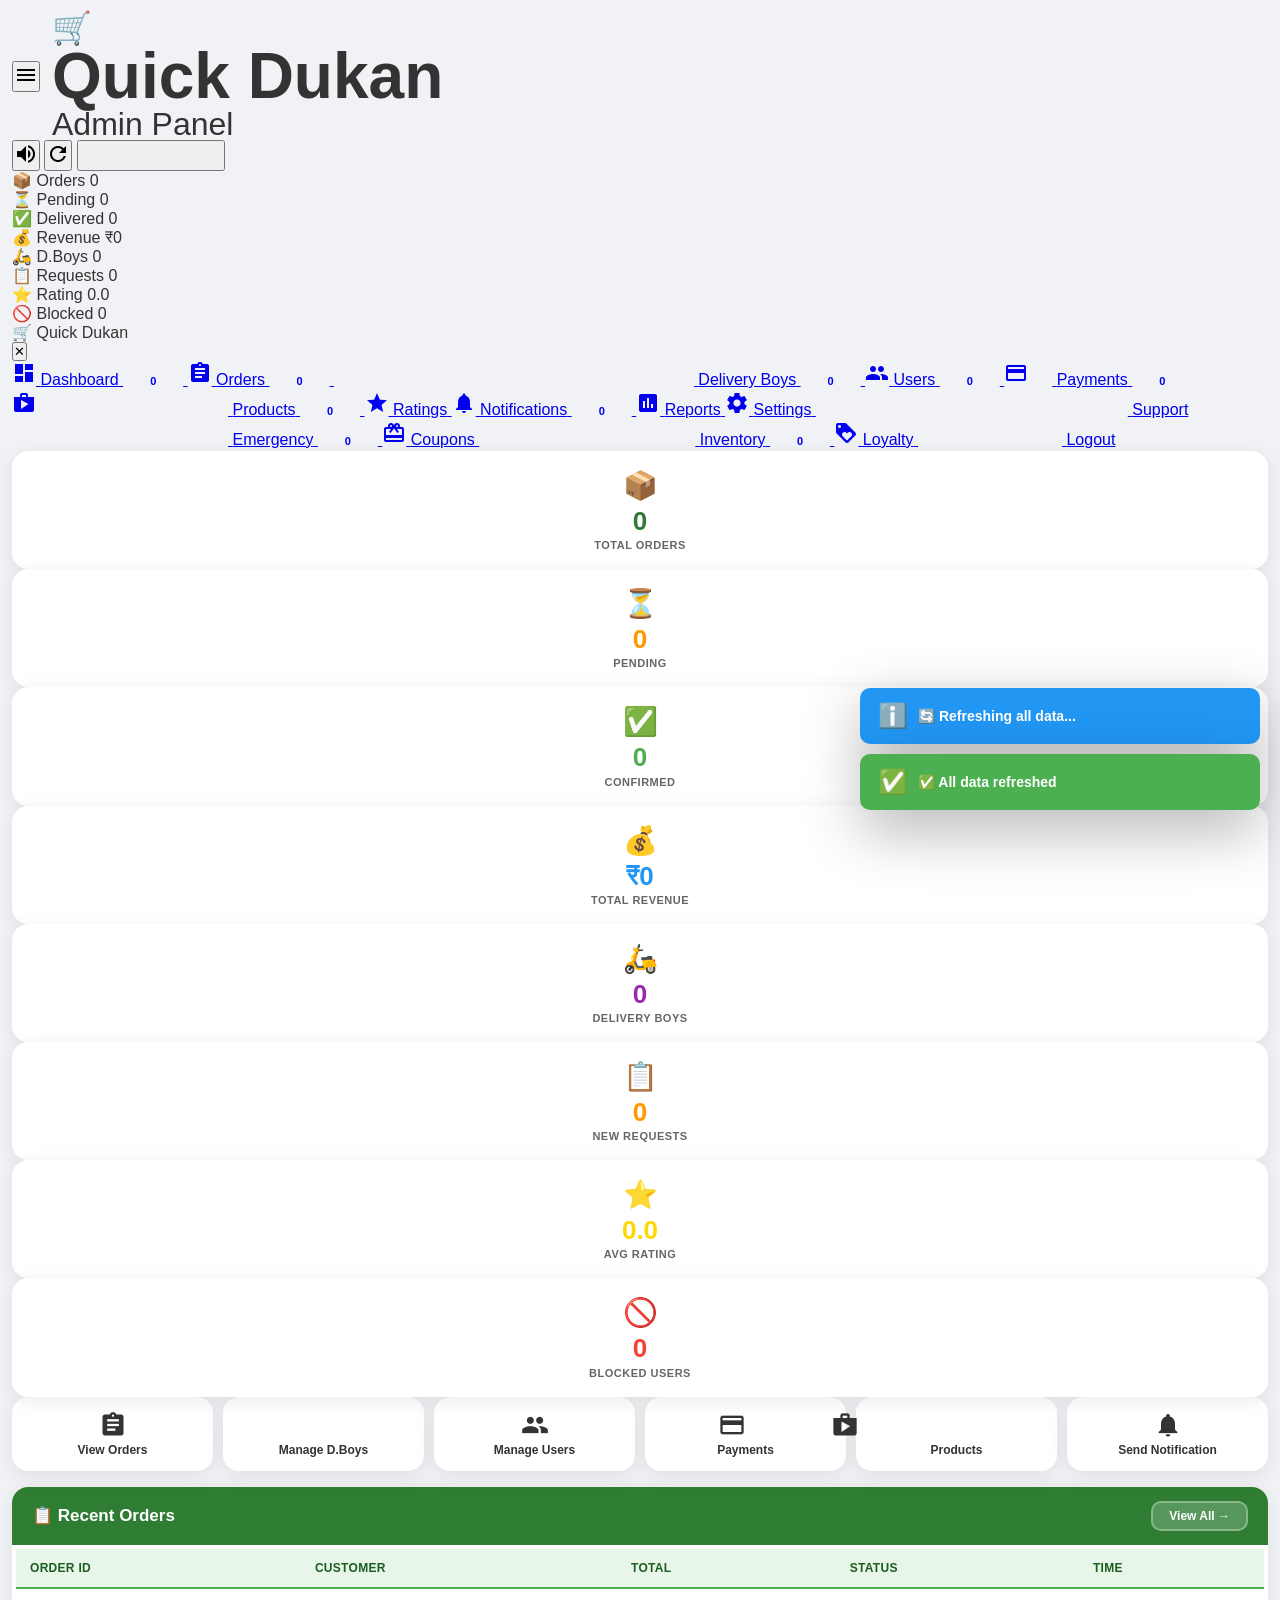
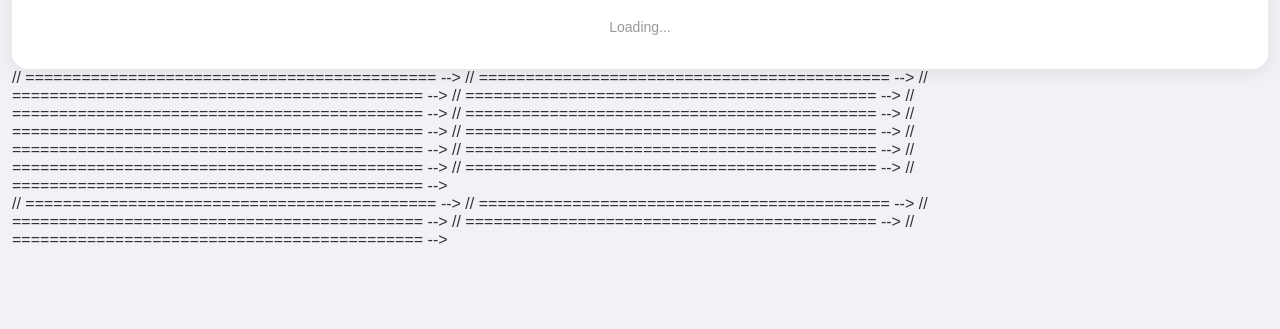
==== commit b0432701: "Update admin.html" ====
--- a/admin.html
+++ b/admin.html
@@ -4,7 +4,7 @@
     <meta charset="UTF-8">
     <meta name="viewport" content="width=device-width, initial-scale=1.0, maximum-scale=1.0, user-scalable=no">
     <title>Quick Dukan - Admin Panel</title>
-    <link rel="stylesheet" href="css/admin.css">
+    <link rel="stylesheet" href="csss/admin.css">
     <link href="https://fonts.googleapis.com/icon?family=Material+Icons" rel="stylesheet">
 </head>
 <body>
@@ -1015,6 +1015,6 @@
     <!-- ============================================ -->
     <!-- SCRIPTS -->
     // ============================================ -->
-    <script src="js/admin.js"></script>
+    <script src="jss/admin.js"></script>
 </body>
 </html>
--- a/csss/admin.css
+++ b/csss/admin.css
@@ -0,0 +1,1897 @@
+/* ============================================
+   ADMIN.CSS - Quick Dukan Admin Panel
+   Complete with Tabs, Delivery Boys, Ratings, Users
+   Mobile First + Beautiful Design
+   ============================================ */
+
+/* ============================================
+   ROOT VARIABLES
+   ============================================ */
+:root {
+    --primary: #2E7D32;
+    --primary-light: #4CAF50;
+    --primary-dark: #1B5E20;
+    --primary-bg: #E8F5E9;
+    --secondary: #FF9800;
+    --secondary-light: #FFB74D;
+    --danger: #f44336;
+    --danger-light: #FFEBEE;
+    --success: #4CAF50;
+    --success-light: #E8F5E9;
+    --warning: #FF9800;
+    --warning-light: #FFF3E0;
+    --info: #2196F3;
+    --info-light: #E3F2FD;
+    --purple: #9C27B0;
+    --purple-light: #F3E5F5;
+    --gold: #FFD700;
+    --text: #333333;
+    --text-light: #666666;
+    --text-lighter: #999999;
+    --bg: #f0f2f5;
+    --white: #ffffff;
+    --shadow: 0 4px 20px rgba(0,0,0,0.08);
+    --shadow-hover: 0 8px 30px rgba(0,0,0,0.15);
+    --shadow-popup: 0 20px 60px rgba(0,0,0,0.3);
+    --radius: 16px;
+    --radius-sm: 10px;
+    --radius-lg: 24px;
+    --transition: all 0.3s cubic-bezier(0.4, 0, 0.2, 1);
+    --font: 'Poppins', 'Noto Sans Devanagari', -apple-system, BlinkMacSystemFont, 'Segoe UI', Roboto, sans-serif;
+}
+
+/* ============================================
+   RESET & BASE
+   ============================================ */
+* {
+    margin: 0;
+    padding: 0;
+    box-sizing: border-box;
+    -webkit-tap-highlight-color: transparent;
+}
+
+html {
+    scroll-behavior: smooth;
+}
+
+body {
+    font-family: var(--font);
+    background: var(--bg);
+    min-height: 100vh;
+    padding: 12px;
+    padding-bottom: 80px;
+    color: var(--text);
+    overflow-x: hidden;
+}
+
+::-webkit-scrollbar {
+    width: 6px;
+    height: 6px;
+}
+::-webkit-scrollbar-track {
+    background: var(--bg);
+}
+::-webkit-scrollbar-thumb {
+    background: var(--primary-light);
+    border-radius: 10px;
+}
+::-webkit-scrollbar-thumb:hover {
+    background: var(--primary);
+}
+
+/* ============================================
+   CONTAINER
+   ============================================ */
+.container {
+    max-width: 1400px;
+    margin: 0 auto;
+}
+
+/* ============================================
+   HEADER
+   ============================================ */
+.header {
+    background: var(--white);
+    padding: 16px 20px;
+    border-radius: var(--radius);
+    box-shadow: var(--shadow);
+    margin-bottom: 16px;
+    display: flex;
+    justify-content: space-between;
+    align-items: center;
+    flex-wrap: wrap;
+    gap: 12px;
+    position: sticky;
+    top: 0;
+    z-index: 100;
+    backdrop-filter: blur(10px);
+    -webkit-backdrop-filter: blur(10px);
+}
+
+.header-left {
+    display: flex;
+    align-items: center;
+    gap: 12px;
+}
+
+.header-logo {
+    font-size: 32px;
+    animation: bounce 2s infinite;
+    line-height: 1;
+}
+
+@keyframes bounce {
+    0%, 100% { transform: translateY(0); }
+    50% { transform: translateY(-5px); }
+}
+
+.header-title h1 {
+    font-size: 22px;
+    color: var(--primary);
+    margin: 0;
+    font-weight: 800;
+    letter-spacing: -0.5px;
+}
+
+.header-title p {
+    font-size: 11px;
+    color: var(--text-light);
+    margin: 0;
+    font-weight: 500;
+}
+
+.header-actions {
+    display: flex;
+    gap: 8px;
+}
+
+.btn {
+    padding: 10px 18px;
+    border: none;
+    border-radius: var(--radius-sm);
+    cursor: pointer;
+    font-size: 13px;
+    font-weight: 700;
+    transition: var(--transition);
+    display: flex;
+    align-items: center;
+    gap: 8px;
+    font-family: var(--font);
+    position: relative;
+    overflow: hidden;
+}
+
+.btn::after {
+    content: '';
+    position: absolute;
+    top: 50%;
+    left: 50%;
+    width: 0;
+    height: 0;
+    border-radius: 50%;
+    background: rgba(255,255,255,0.2);
+    transition: width 0.6s, height 0.6s;
+    transform: translate(-50%, -50%);
+}
+
+.btn:active::after {
+    width: 300px;
+    height: 300px;
+}
+
+.btn:hover {
+    transform: translateY(-2px);
+    box-shadow: 0 5px 20px rgba(0,0,0,0.15);
+}
+
+.btn-refresh {
+    background: var(--warning);
+    color: white;
+}
+
+.btn-sound {
+    background: var(--purple);
+    color: white;
+}
+
+.btn-sound.muted {
+    background: #757575;
+}
+
+/* ============================================
+   STATS GRID
+   ============================================ */
+.stats {
+    display: grid;
+    grid-template-columns: repeat(auto-fit, minmax(140px, 1fr));
+    gap: 12px;
+    margin-bottom: 16px;
+}
+
+.stat-card {
+    background: var(--white);
+    padding: 16px 14px;
+    border-radius: var(--radius);
+    box-shadow: var(--shadow);
+    text-align: center;
+    transition: var(--transition);
+    cursor: pointer;
+    border: 2px solid transparent;
+    position: relative;
+    overflow: hidden;
+}
+
+.stat-card::before {
+    content: '';
+    position: absolute;
+    top: 0;
+    left: 0;
+    right: 0;
+    height: 3px;
+    background: var(--primary-light);
+    transform: scaleX(0);
+    transition: transform 0.3s ease;
+}
+
+.stat-card:hover::before {
+    transform: scaleX(1);
+}
+
+.stat-card:hover {
+    transform: translateY(-4px);
+    box-shadow: var(--shadow-hover);
+    border-color: var(--primary-light);
+}
+
+.stat-card:active {
+    transform: scale(0.97);
+}
+
+.stat-card.pending::before { background: var(--warning); }
+.stat-card.success::before { background: var(--success); }
+.stat-card.revenue::before { background: var(--info); }
+.stat-card.delivery::before { background: var(--purple); }
+.stat-card.warning::before { background: var(--warning); }
+.stat-card.rating::before { background: var(--gold); }
+.stat-card.danger::before { background: var(--danger); }
+
+.stat-icon {
+    font-size: 28px;
+    margin-bottom: 4px;
+    display: block;
+}
+
+.stat-value {
+    font-size: 26px;
+    font-weight: 800;
+    color: var(--primary);
+    line-height: 1.2;
+}
+
+.stat-card.pending .stat-value { color: var(--warning); }
+.stat-card.success .stat-value { color: var(--success); }
+.stat-card.revenue .stat-value { color: var(--info); }
+.stat-card.delivery .stat-value { color: var(--purple); }
+.stat-card.warning .stat-value { color: var(--warning); }
+.stat-card.rating .stat-value { color: var(--gold); }
+.stat-card.danger .stat-value { color: var(--danger); }
+
+.stat-label {
+    font-size: 11px;
+    color: var(--text-light);
+    margin-top: 2px;
+    font-weight: 600;
+    text-transform: uppercase;
+    letter-spacing: 0.5px;
+}
+
+/* ============================================
+   TABS
+   ============================================ */
+.admin-tabs {
+    display: flex;
+    background: var(--white);
+    border-radius: var(--radius);
+    box-shadow: var(--shadow);
+    margin-bottom: 16px;
+    overflow-x: auto;
+    -webkit-overflow-scrolling: touch;
+    padding: 4px;
+    gap: 4px;
+    position: sticky;
+    top: 78px;
+    z-index: 90;
+}
+
+.admin-tab {
+    flex: 1;
+    min-width: 100px;
+    padding: 12px 16px;
+    background: transparent;
+    border: none;
+    font-size: 13px;
+    font-weight: 700;
+    cursor: pointer;
+    color: var(--text-light);
+    transition: var(--transition);
+    font-family: var(--font);
+    display: flex;
+    align-items: center;
+    justify-content: center;
+    gap: 6px;
+    border-radius: var(--radius-sm);
+    white-space: nowrap;
+    position: relative;
+}
+
+.admin-tab:hover {
+    background: var(--primary-bg);
+    color: var(--primary);
+}
+
+.admin-tab.active {
+    color: var(--primary);
+    background: var(--primary-bg);
+    box-shadow: 0 2px 10px rgba(46, 125, 50, 0.15);
+}
+
+.tab-badge {
+    background: var(--warning);
+    color: white;
+    padding: 1px 8px;
+    border-radius: 20px;
+    font-size: 10px;
+    font-weight: 700;
+    min-width: 18px;
+    text-align: center;
+}
+
+/* ============================================
+   TAB CONTENT
+   ============================================ */
+.tab-content {
+    display: none;
+    animation: tabFadeIn 0.4s ease;
+}
+
+.tab-content.active {
+    display: block;
+}
+
+@keyframes tabFadeIn {
+    from {
+        opacity: 0;
+        transform: translateY(15px) scale(0.98);
+    }
+    to {
+        opacity: 1;
+        transform: translateY(0) scale(1);
+    }
+}
+
+/* ============================================
+   SECTION CONTAINERS
+   ============================================ */
+.orders-container,
+.section-container {
+    background: var(--white);
+    border-radius: var(--radius);
+    box-shadow: var(--shadow);
+    overflow: hidden;
+    margin-bottom: 16px;
+}
+
+.orders-container:last-child,
+.section-container:last-child {
+    margin-bottom: 0;
+}
+
+.orders-header,
+.section-header {
+    background: var(--primary);
+    color: white;
+    padding: 14px 20px;
+    display: flex;
+    justify-content: space-between;
+    align-items: center;
+    flex-wrap: wrap;
+    gap: 10px;
+}
+
+.orders-header h2,
+.section-header h2 {
+    font-size: 17px;
+    display: flex;
+    align-items: center;
+    gap: 8px;
+    font-weight: 700;
+}
+
+.orders-count {
+    background: var(--secondary);
+    color: white;
+    padding: 2px 12px;
+    border-radius: 20px;
+    font-size: 12px;
+    font-weight: 700;
+}
+
+/* ============================================
+   TAB ACTIONS
+   ============================================ */
+.tab-actions {
+    display: flex;
+    gap: 10px;
+    align-items: center;
+    flex-wrap: wrap;
+}
+
+.search-input {
+    padding: 8px 14px;
+    border: 2px solid rgba(0,0,0,0.08);
+    border-radius: var(--radius-sm);
+    font-size: 13px;
+    font-family: var(--font);
+    outline: none;
+    transition: var(--transition);
+    min-width: 180px;
+    background: var(--bg);
+}
+
+.search-input:focus {
+    border-color: var(--primary-light);
+    box-shadow: 0 0 0 3px rgba(76, 175, 80, 0.1);
+    background: var(--white);
+}
+
+.filter-select {
+    padding: 8px 14px;
+    border: 2px solid rgba(0,0,0,0.08);
+    border-radius: var(--radius-sm);
+    font-size: 13px;
+    font-family: var(--font);
+    outline: none;
+    transition: var(--transition);
+    background: var(--bg);
+    cursor: pointer;
+}
+
+.filter-select:focus {
+    border-color: var(--primary-light);
+}
+
+.btn-refresh {
+    padding: 8px 12px;
+    border: none;
+    border-radius: var(--radius-sm);
+    background: var(--secondary);
+    color: white;
+    cursor: pointer;
+    transition: var(--transition);
+    display: flex;
+    align-items: center;
+    justify-content: center;
+}
+
+.btn-refresh:hover {
+    transform: rotate(180deg);
+}
+
+.btn-add {
+    padding: 8px 16px;
+    border: none;
+    border-radius: var(--radius-sm);
+    background: var(--success);
+    color: white;
+    cursor: pointer;
+    font-size: 13px;
+    font-weight: 700;
+    font-family: var(--font);
+    transition: var(--transition);
+    display: flex;
+    align-items: center;
+    gap: 6px;
+}
+
+.btn-add:hover {
+    transform: translateY(-2px);
+    box-shadow: 0 4px 15px rgba(76, 175, 80, 0.3);
+}
+
+/* ============================================
+   TABLE
+   ============================================ */
+.table-wrapper {
+    overflow-x: auto;
+    padding: 4px;
+}
+
+table {
+    width: 100%;
+    border-collapse: collapse;
+    min-width: 1000px;
+    font-size: 13px;
+}
+
+th {
+    background: var(--primary-bg);
+    color: var(--primary-dark);
+    padding: 12px 14px;
+    text-align: left;
+    font-size: 12px;
+    font-weight: 700;
+    text-transform: uppercase;
+    letter-spacing: 0.3px;
+    position: sticky;
+    top: 0;
+    z-index: 5;
+    border-bottom: 2px solid var(--primary-light);
+}
+
+td {
+    padding: 11px 14px;
+    border-bottom: 1px solid #f0f0f0;
+    vertical-align: middle;
+}
+
+tr:hover {
+    background: #f8f9fa;
+}
+
+tr:last-child td {
+    border-bottom: none;
+}
+
+tr.new-order {
+    background: #FFF8E1;
+    animation: flashOrder 2s ease;
+}
+
+@keyframes flashOrder {
+    0%, 100% { background: #FFF8E1; }
+    50% { background: #FFF9C4; }
+}
+
+.loading-text {
+    text-align: center;
+    padding: 30px;
+    color: var(--text-lighter);
+    font-size: 14px;
+}
+
+/* ============================================
+   BADGES
+   ============================================ */
+.badge {
+    padding: 4px 12px;
+    border-radius: 20px;
+    font-size: 11px;
+    font-weight: 700;
+    display: inline-block;
+    text-align: center;
+    min-width: 60px;
+}
+
+.badge-pending {
+    background: var(--warning-light);
+    color: #E65100;
+}
+.badge-confirmed {
+    background: var(--success-light);
+    color: var(--success);
+}
+.badge-delivered {
+    background: var(--info-light);
+    color: var(--info);
+}
+.badge-cancelled {
+    background: var(--danger-light);
+    color: var(--danger);
+}
+.badge-approved {
+    background: var(--success-light);
+    color: var(--success);
+}
+.badge-rejected {
+    background: var(--danger-light);
+    color: var(--danger);
+}
+.badge-blocked {
+    background: var(--danger-light);
+    color: var(--danger);
+}
+.badge-active {
+    background: var(--success-light);
+    color: var(--success);
+}
+.badge-online {
+    background: var(--success-light);
+    color: var(--success);
+}
+.badge-offline {
+    background: #f0f0f0;
+    color: var(--text-lighter);
+}
+.badge-verified {
+    background: var(--success-light);
+    color: var(--success);
+}
+.badge-refunded {
+    background: var(--purple-light);
+    color: var(--purple);
+}
+
+/* Online Status Dot */
+.online-dot {
+    display: inline-block;
+    width: 8px;
+    height: 8px;
+    border-radius: 50%;
+    margin-right: 4px;
+    vertical-align: middle;
+}
+
+.online-dot.yes {
+    background: var(--success);
+    animation: onlinePulse 1.5s infinite;
+}
+
+.online-dot.no {
+    background: #ccc;
+}
+
+@keyframes onlinePulse {
+    0%, 100% { box-shadow: 0 0 0 0 rgba(76, 175, 80, 0.4); }
+    50% { box-shadow: 0 0 0 6px rgba(76, 175, 80, 0); }
+}
+
+/* ============================================
+   ACTION BUTTONS
+   ============================================ */
+.action-btn {
+    padding: 5px 10px;
+    border: none;
+    border-radius: 8px;
+    cursor: pointer;
+    font-size: 13px;
+    margin: 2px;
+    transition: var(--transition);
+    display: inline-flex;
+    align-items: center;
+    gap: 4px;
+    font-weight: 600;
+}
+
+.action-btn:hover {
+    transform: scale(1.1);
+    box-shadow: 0 3px 12px rgba(0,0,0,0.15);
+}
+
+.action-btn:active {
+    transform: scale(0.95);
+}
+
+.btn-confirm { background: var(--success); color: white; }
+.btn-cancel { background: var(--danger); color: white; }
+.btn-deliver { background: var(--info); color: white; }
+.btn-call { background: var(--warning); color: white; }
+.btn-whatsapp { background: #25D366; color: white; }
+.btn-map { background: var(--purple); color: white; }
+.btn-assign { background: var(--warning); color: white; }
+.btn-approve { background: var(--success); color: white; }
+.btn-reject { background: var(--danger); color: white; }
+.btn-block { background: var(--danger); color: white; }
+.btn-unblock { background: var(--success); color: white; }
+.btn-edit { background: var(--info); color: white; }
+.btn-delete { background: var(--danger); color: white; }
+
+/* ============================================
+   DELIVERY BOY SELECT
+   ============================================ */
+.delivery-boy-select {
+    padding: 6px 10px;
+    border: 2px solid var(--secondary);
+    border-radius: 8px;
+    font-size: 12px;
+    font-weight: 600;
+    cursor: pointer;
+    font-family: var(--font);
+    background: var(--warning-light);
+    color: #E65100;
+    outline: none;
+    transition: var(--transition);
+    max-width: 130px;
+}
+
+.delivery-boy-select:focus {
+    border-color: var(--secondary);
+    box-shadow: 0 0 0 3px rgba(255, 152, 0, 0.15);
+}
+
+/* Login Code Display */
+.login-code-display {
+    font-family: 'Courier New', monospace;
+    font-weight: 700;
+    font-size: 13px;
+    color: var(--purple);
+    background: var(--purple-light);
+    padding: 4px 12px;
+    border-radius: 8px;
+    letter-spacing: 2px;
+    display: inline-block;
+}
+
+/* ============================================
+   RATING STARS
+   ============================================ */
+.rating-stars-display {
+    display: inline-flex;
+    gap: 1px;
+    font-size: 14px;
+}
+
+.rating-star-filled {
+    color: var(--gold);
+}
+
+.rating-star-empty {
+    color: #E0E0E0;
+}
+
+.rating-value {
+    font-weight: 700;
+    color: var(--secondary);
+    margin-left: 4px;
+}
+
+/* ============================================
+   BEAUTIFUL NOTIFICATION POPUP
+   ============================================ */
+.notification-popup {
+    position: fixed;
+    top: 20px;
+    right: 20px;
+    z-index: 99999;
+    max-width: 400px;
+    width: calc(100% - 40px);
+    display: none;
+}
+
+.notification-popup.show {
+    display: block;
+    animation: slideInRight 0.5s cubic-bezier(0.34, 1.56, 0.64, 1);
+}
+
+@keyframes slideInRight {
+    from {
+        transform: translateX(120%) scale(0.8);
+        opacity: 0;
+    }
+    to {
+        transform: translateX(0) scale(1);
+        opacity: 1;
+    }
+}
+
+.notification-popup.hide {
+    animation: slideOutRight 0.4s ease forwards;
+}
+
+@keyframes slideOutRight {
+    to {
+        transform: translateX(120%) scale(0.8);
+        opacity: 0;
+    }
+}
+
+.notif-content {
+    background: var(--white);
+    border-radius: var(--radius-lg);
+    padding: 20px;
+    box-shadow: var(--shadow-popup);
+    border-left: 5px solid var(--secondary);
+    position: relative;
+    overflow: hidden;
+}
+
+.notif-content::before {
+    content: '';
+    position: absolute;
+    top: 0;
+    right: 0;
+    width: 100px;
+    height: 100px;
+    background: radial-gradient(circle, rgba(255,152,0,0.05) 0%, transparent 70%);
+    border-radius: 50%;
+}
+
+.notif-header {
+    display: flex;
+    align-items: center;
+    gap: 12px;
+    margin-bottom: 12px;
+}
+
+.notif-icon {
+    font-size: 32px;
+    animation: bellRing 1s ease;
+}
+
+@keyframes bellRing {
+    0%, 100% { transform: rotate(0); }
+    20% { transform: rotate(-15deg); }
+    40% { transform: rotate(15deg); }
+    60% { transform: rotate(-10deg); }
+    80% { transform: rotate(10deg); }
+}
+
+.notif-title {
+    font-size: 17px;
+    font-weight: 800;
+    color: var(--text);
+    flex: 1;
+}
+
+.notif-close {
+    width: 28px;
+    height: 28px;
+    border: none;
+    border-radius: 50%;
+    background: rgba(0,0,0,0.05);
+    cursor: pointer;
+    font-size: 14px;
+    transition: var(--transition);
+    display: flex;
+    align-items: center;
+    justify-content: center;
+}
+
+.notif-close:hover {
+    background: var(--danger);
+    color: white;
+    transform: rotate(90deg);
+}
+
+.notif-body {
+    font-size: 14px;
+    color: var(--text-light);
+    line-height: 1.6;
+    margin-bottom: 14px;
+    padding: 10px 14px;
+    background: var(--bg);
+    border-radius: var(--radius-sm);
+}
+
+.notif-body strong {
+    color: var(--primary);
+}
+
+.notif-actions {
+    display: flex;
+    gap: 8px;
+}
+
+.notif-btn {
+    flex: 1;
+    padding: 10px 14px;
+    border: none;
+    border-radius: var(--radius-sm);
+    cursor: pointer;
+    font-size: 13px;
+    font-weight: 700;
+    transition: var(--transition);
+    font-family: var(--font);
+    position: relative;
+    overflow: hidden;
+}
+
+.notif-btn::after {
+    content: '';
+    position: absolute;
+    top: 50%;
+    left: 50%;
+    width: 0;
+    height: 0;
+    border-radius: 50%;
+    background: rgba(255,255,255,0.2);
+    transition: width 0.6s, height 0.6s;
+    transform: translate(-50%, -50%);
+}
+
+.notif-btn:active::after {
+    width: 300px;
+    height: 300px;
+}
+
+.notif-btn:hover {
+    transform: translateY(-2px);
+    box-shadow: 0 4px 15px rgba(0,0,0,0.15);
+}
+
+.notif-btn.confirm {
+    background: var(--success);
+    color: white;
+}
+.notif-btn.cancel {
+    background: var(--danger);
+    color: white;
+}
+.notif-btn.view {
+    background: var(--info);
+    color: white;
+}
+
+/* ============================================
+   BEAUTIFUL MODAL
+   ============================================ */
+.modal-overlay {
+    position: fixed;
+    top: 0;
+    left: 0;
+    width: 100%;
+    height: 100%;
+    z-index: 99998;
+    display: flex;
+    align-items: center;
+    justify-content: center;
+    padding: 20px;
+}
+
+.modal-overlay.hidden {
+    display: none;
+}
+
+.modal-overlay .assign-overlay,
+.modal-overlay .modal-overlay-bg {
+    position: absolute;
+    top: 0;
+    left: 0;
+    width: 100%;
+    height: 100%;
+    background: rgba(0, 0, 0, 0.6);
+    backdrop-filter: blur(8px);
+    -webkit-backdrop-filter: blur(8px);
+    animation: fadeIn 0.3s ease;
+}
+
+@keyframes fadeIn {
+    from { opacity: 0; }
+    to { opacity: 1; }
+}
+
+.modal-content {
+    position: relative;
+    background: var(--white);
+    border-radius: var(--radius-lg);
+    padding: 28px;
+    max-width: 500px;
+    width: 100%;
+    z-index: 1;
+    animation: modalScaleIn 0.4s cubic-bezier(0.34, 1.56, 0.64, 1);
+    box-shadow: var(--shadow-popup);
+    max-height: 90vh;
+    overflow-y: auto;
+}
+
+.modal-content.large {
+    max-width: 700px;
+}
+
+@keyframes modalScaleIn {
+    from {
+        transform: scale(0.7) translateY(30px);
+        opacity: 0;
+    }
+    to {
+        transform: scale(1) translateY(0);
+        opacity: 1;
+    }
+}
+
+.modal-header {
+    display: flex;
+    justify-content: space-between;
+    align-items: center;
+    margin-bottom: 20px;
+    padding-bottom: 12px;
+    border-bottom: 2px solid var(--primary-bg);
+}
+
+.modal-header h3 {
+    font-size: 20px;
+    font-weight: 800;
+    color: var(--primary);
+    display: flex;
+    align-items: center;
+    gap: 10px;
+}
+
+.modal-close {
+    width: 36px;
+    height: 36px;
+    border: none;
+    border-radius: 50%;
+    background: var(--bg);
+    cursor: pointer;
+    font-size: 18px;
+    transition: var(--transition);
+    display: flex;
+    align-items: center;
+    justify-content: center;
+}
+
+.modal-close:hover {
+    background: var(--danger);
+    color: white;
+    transform: rotate(90deg);
+}
+
+.modal-body {
+    display: flex;
+    flex-direction: column;
+    gap: 16px;
+}
+
+.modal-body p {
+    font-size: 14px;
+    color: var(--text-light);
+}
+
+.modal-body p strong {
+    color: var(--text);
+}
+
+.modal-actions {
+    display: flex;
+    gap: 10px;
+    margin-top: 8px;
+}
+
+.modal-actions .btn-confirm,
+.modal-actions .btn-danger,
+.modal-actions .btn-cancel {
+    flex: 1;
+    padding: 12px;
+    border: none;
+    border-radius: var(--radius-sm);
+    font-size: 14px;
+    font-weight: 700;
+    cursor: pointer;
+    transition: var(--transition);
+    font-family: var(--font);
+}
+
+.modal-actions .btn-confirm:hover,
+.modal-actions .btn-danger:hover {
+    transform: translateY(-2px);
+    box-shadow: 0 4px 15px rgba(0,0,0,0.2);
+}
+
+.modal-actions .btn-confirm {
+    background: var(--success);
+    color: white;
+}
+.modal-actions .btn-danger {
+    background: var(--danger);
+    color: white;
+}
+.modal-actions .btn-cancel {
+    background: var(--bg);
+    color: var(--text-light);
+}
+
+/* ============================================
+   FORM STYLES
+   ============================================ */
+.form-group {
+    display: flex;
+    flex-direction: column;
+    gap: 6px;
+}
+
+.form-group label {
+    font-size: 13px;
+    font-weight: 700;
+    color: var(--text-light);
+}
+
+.form-control {
+    padding: 10px 14px;
+    border: 2px solid rgba(0,0,0,0.08);
+    border-radius: var(--radius-sm);
+    font-size: 14px;
+    font-family: var(--font);
+    outline: none;
+    transition: var(--transition);
+    background: var(--bg);
+    width: 100%;
+}
+
+.form-control:focus {
+    border-color: var(--primary-light);
+    box-shadow: 0 0 0 3px rgba(76, 175, 80, 0.1);
+    background: var(--white);
+}
+
+.form-control::placeholder {
+    color: var(--text-lighter);
+}
+
+textarea.form-control {
+    resize: vertical;
+    min-height: 80px;
+}
+
+/* ============================================
+   QUICK ACTIONS
+   ============================================ */
+.quick-actions {
+    display: grid;
+    grid-template-columns: repeat(auto-fit, minmax(140px, 1fr));
+    gap: 10px;
+    margin-bottom: 16px;
+}
+
+.quick-btn {
+    padding: 14px 16px;
+    border: none;
+    border-radius: var(--radius);
+    background: var(--white);
+    box-shadow: var(--shadow);
+    cursor: pointer;
+    transition: var(--transition);
+    display: flex;
+    flex-direction: column;
+    align-items: center;
+    gap: 4px;
+    font-family: var(--font);
+    color: var(--text);
+    font-weight: 600;
+    font-size: 12px;
+}
+
+.quick-btn .material-icons {
+    font-size: 28px;
+}
+
+.quick-btn:hover {
+    transform: translateY(-3px);
+    box-shadow: var(--shadow-hover);
+    border-color: var(--primary-light);
+}
+
+.quick-btn:active {
+    transform: scale(0.95);
+}
+
+/* ============================================
+   REPORTS
+   ============================================ */
+.reports-grid {
+    display: grid;
+    grid-template-columns: repeat(auto-fit, minmax(180px, 1fr));
+    gap: 14px;
+    margin-bottom: 16px;
+}
+
+.report-card {
+    background: var(--white);
+    padding: 20px;
+    border-radius: var(--radius);
+    box-shadow: var(--shadow);
+    text-align: center;
+    cursor: pointer;
+    transition: var(--transition);
+    border: 2px solid transparent;
+}
+
+.report-card:hover {
+    transform: translateY(-4px);
+    box-shadow: var(--shadow-hover);
+    border-color: var(--primary-light);
+}
+
+.report-card:active {
+    transform: scale(0.97);
+}
+
+.report-icon {
+    font-size: 36px;
+    display: block;
+    margin-bottom: 8px;
+}
+
+.report-card h3 {
+    font-size: 14px;
+    color: var(--text);
+    margin-bottom: 4px;
+}
+
+.report-card p {
+    font-size: 12px;
+    color: var(--text-light);
+}
+
+.report-result {
+    background: var(--white);
+    border-radius: var(--radius);
+    padding: 20px;
+    box-shadow: var(--shadow);
+    margin-top: 10px;
+}
+
+/* ============================================
+   SETTINGS
+   ============================================ */
+.settings-grid {
+    display: grid;
+    grid-template-columns: repeat(auto-fit, minmax(280px, 1fr));
+    gap: 16px;
+}
+
+.setting-card {
+    background: var(--white);
+    padding: 20px;
+    border-radius: var(--radius);
+    box-shadow: var(--shadow);
+    border: 2px solid transparent;
+    transition: var(--transition);
+}
+
+.setting-card:hover {
+    border-color: var(--primary-light);
+}
+
+.setting-card h3 {
+    font-size: 15px;
+    color: var(--text);
+    margin-bottom: 12px;
+}
+
+.toggle-wrapper {
+    display: flex;
+    align-items: center;
+    gap: 14px;
+}
+
+.toggle-switch {
+    position: relative;
+    display: inline-block;
+    width: 48px;
+    height: 28px;
+    flex-shrink: 0;
+}
+
+.toggle-switch input {
+    opacity: 0;
+    width: 0;
+    height: 0;
+}
+
+.toggle-slider {
+    position: absolute;
+    cursor: pointer;
+    top: 0;
+    left: 0;
+    right: 0;
+    bottom: 0;
+    background: #ccc;
+    transition: var(--transition);
+    border-radius: 28px;
+}
+
+.toggle-slider::before {
+    content: '';
+    position: absolute;
+    height: 20px;
+    width: 20px;
+    left: 4px;
+    bottom: 4px;
+    background: white;
+    transition: var(--transition);
+    border-radius: 50%;
+    box-shadow: 0 2px 8px rgba(0,0,0,0.15);
+}
+
+.toggle-switch input:checked + .toggle-slider {
+    background: var(--success);
+}
+
+.toggle-switch input:checked + .toggle-slider::before {
+    transform: translateX(20px);
+}
+
+.range-inputs {
+    display: flex;
+    align-items: center;
+    gap: 10px;
+}
+
+.range-inputs .form-control {
+    width: 80px;
+    text-align: center;
+}
+
+.range-inputs span {
+    color: var(--text-light);
+    font-weight: 600;
+}
+
+/* ============================================
+   TOAST NOTIFICATIONS
+   ============================================ */
+.toast-container {
+    position: fixed;
+    bottom: 90px;
+    right: 20px;
+    z-index: 99999;
+    display: flex;
+    flex-direction: column;
+    gap: 10px;
+    max-width: 400px;
+    width: calc(100% - 40px);
+}
+
+.toast {
+    padding: 14px 18px;
+    border-radius: var(--radius-sm);
+    background: var(--text);
+    color: white;
+    font-size: 14px;
+    font-weight: 600;
+    box-shadow: var(--shadow-popup);
+    animation: toastIn 0.4s cubic-bezier(0.34, 1.56, 0.64, 1);
+    display: flex;
+    align-items: center;
+    gap: 10px;
+}
+
+.toast.success { background: var(--success); }
+.toast.error { background: var(--danger); }
+.toast.warning { background: var(--warning); }
+.toast.info { background: var(--info); }
+
+@keyframes toastIn {
+    from {
+        transform: translateX(100%) scale(0.8);
+        opacity: 0;
+    }
+    to {
+        transform: translateX(0) scale(1);
+        opacity: 1;
+    }
+}
+
+.toast.hide {
+    animation: toastOut 0.3s ease forwards;
+}
+
+@keyframes toastOut {
+    to {
+        transform: translateX(100%) scale(0.8);
+        opacity: 0;
+    }
+}
+
+.toast .toast-icon {
+    font-size: 24px;
+}
+
+/* ============================================
+   VIEW ALL BUTTON
+   ============================================ */
+.view-all {
+    background: rgba(255,255,255,0.2);
+    color: white;
+    border: 2px solid rgba(255,255,255,0.3);
+    padding: 6px 16px;
+    border-radius: var(--radius-sm);
+    cursor: pointer;
+    font-size: 12px;
+    font-weight: 700;
+    transition: var(--transition);
+    font-family: var(--font);
+}
+
+.view-all:hover {
+    background: rgba(255,255,255,0.3);
+    transform: translateX(3px);
+}
+
+/* ============================================
+   NOTIFICATION FORM
+   ============================================ */
+.notification-form {
+    background: var(--white);
+    padding: 24px;
+    border-radius: var(--radius);
+    box-shadow: var(--shadow);
+}
+
+.notification-form .form-group {
+    margin-bottom: 14px;
+}
+
+.btn-send {
+    width: 100%;
+    padding: 14px;
+    border: none;
+    border-radius: var(--radius-sm);
+    background: var(--primary);
+    color: white;
+    font-size: 16px;
+    font-weight: 700;
+    cursor: pointer;
+    transition: var(--transition);
+    font-family: var(--font);
+    display: flex;
+    align-items: center;
+    justify-content: center;
+    gap: 10px;
+}
+
+.btn-send:hover {
+    transform: translateY(-2px);
+    box-shadow: 0 4px 20px rgba(46, 125, 50, 0.3);
+}
+
+.btn-send:active {
+    transform: scale(0.97);
+}
+
+/* ============================================
+   LOYALTY FORM
+   ============================================ */
+.loyalty-form {
+    background: var(--white);
+    padding: 24px;
+    border-radius: var(--radius);
+    box-shadow: var(--shadow);
+    display: grid;
+    grid-template-columns: 1fr 1fr auto;
+    gap: 14px;
+    align-items: end;
+}
+
+.loyalty-form .form-group {
+    margin-bottom: 0;
+}
+
+.loyalty-form .btn-send {
+    width: auto;
+    padding: 10px 24px;
+    font-size: 14px;
+}
+
+/* ============================================
+   EMPTY STATE
+   ============================================ */
+.empty-state {
+    text-align: center;
+    padding: 50px 20px;
+    color: var(--text-lighter);
+}
+
+.empty-state-icon {
+    font-size: 56px;
+    margin-bottom: 12px;
+    display: block;
+}
+
+.empty-state-text {
+    font-size: 15px;
+}
+
+/* ============================================
+   RESPONSIVE - MOBILE FIRST
+   ============================================ */
+
+/* Small phones */
+@media (max-width: 400px) {
+    .stats {
+        grid-template-columns: repeat(2, 1fr);
+        gap: 8px;
+    }
+
+    .stat-card {
+        padding: 12px 8px;
+    }
+
+    .stat-value {
+        font-size: 20px;
+    }
+
+    .stat-icon {
+        font-size: 22px;
+    }
+
+    .header-title h1 {
+        font-size: 18px;
+    }
+
+    .header-logo {
+        font-size: 26px;
+    }
+
+    .header {
+        padding: 12px 14px;
+    }
+
+    .btn {
+        padding: 8px 12px;
+        font-size: 12px;
+    }
+
+    .admin-tab {
+        padding: 10px 12px;
+        font-size: 11px;
+        min-width: 80px;
+    }
+
+    .modal-content {
+        padding: 20px;
+        margin: 10px;
+    }
+
+    .loyalty-form {
+        grid-template-columns: 1fr;
+    }
+}
+
+/* Tablets and small laptops */
+@media (min-width: 401px) and (max-width: 768px) {
+    .stats {
+        grid-template-columns: repeat(3, 1fr);
+        gap: 10px;
+    }
+
+    .stat-card {
+        padding: 14px 12px;
+    }
+
+    .stat-value {
+        font-size: 22px;
+    }
+
+    .header {
+        padding: 14px 18px;
+    }
+
+    .admin-tab {
+        min-width: 90px;
+        padding: 10px 14px;
+        font-size: 12px;
+    }
+
+    .loyalty-form {
+        grid-template-columns: 1fr 1fr;
+    }
+}
+
+/* Medium screens */
+@media (min-width: 769px) and (max-width: 1024px) {
+    .stats {
+        grid-template-columns: repeat(4, 1fr);
+    }
+
+    .header-title h1 {
+        font-size: 20px;
+    }
+}
+
+/* Large screens */
+@media (min-width: 1025px) {
+    .stats {
+        grid-template-columns: repeat(8, 1fr);
+    }
+
+    .header-title h1 {
+        font-size: 24px;
+    }
+}
+
+/* ============================================
+   DARK MODE SUPPORT
+   ============================================ */
+@media (prefers-color-scheme: dark) {
+    :root {
+        --bg: #121212;
+        --white: #1e1e1e;
+        --text: #e0e0e0;
+        --text-light: #b0b0b0;
+        --text-lighter: #808080;
+        --shadow: 0 4px 20px rgba(0,0,0,0.3);
+        --shadow-hover: 0 8px 30px rgba(0,0,0,0.4);
+        --primary-bg: #1B3A1E;
+        --warning-light: #3D2A0A;
+        --success-light: #0D2E1A;
+        --danger-light: #3D0A0A;
+        --info-light: #0A1E3D;
+        --purple-light: #1A0A3D;
+    }
+
+    .header,
+    .stat-card,
+    .orders-container,
+    .section-container,
+    .quick-btn,
+    .report-card,
+    .setting-card,
+    .notification-form,
+    .loyalty-form,
+    .modal-content,
+    .notification-popup .notif-content {
+        background: #1e1e1e;
+        border-color: rgba(255,255,255,0.05);
+    }
+
+    .admin-tabs {
+        background: #1e1e1e;
+    }
+
+    .admin-tab.active {
+        background: #1B3A1E;
+        color: #66BB6A;
+    }
+
+    .admin-tab:hover {
+        background: rgba(255,255,255,0.05);
+    }
+
+    th {
+        background: #1B3A1E;
+        color: #66BB6A;
+    }
+
+    td {
+        border-bottom-color: rgba(255,255,255,0.05);
+    }
+
+    tr:hover {
+        background: rgba(255,255,255,0.03);
+    }
+
+    .search-input,
+    .filter-select,
+    .form-control {
+        background: #2a2a2a;
+        border-color: rgba(255,255,255,0.08);
+        color: var(--text);
+    }
+
+    .search-input:focus,
+    .filter-select:focus,
+    .form-control:focus {
+        background: #333;
+    }
+
+    .close-btn,
+    .modal-close {
+        background: #2a2a2a;
+        color: var(--text);
+    }
+
+    .close-btn:hover,
+    .modal-close:hover {
+        background: var(--danger);
+        color: white;
+    }
+
+    .orders-header,
+    .section-header {
+        background: #0D2E1A;
+    }
+
+    .notification-popup .notif-content {
+        border-left-color: #66BB6A;
+    }
+
+    .notif-body {
+        background: #2a2a2a;
+    }
+
+    .notif-close {
+        background: #2a2a2a;
+        color: var(--text);
+    }
+
+    .badge-pending {
+        background: #3D2A0A;
+        color: #FFB74D;
+    }
+    .badge-confirmed {
+        background: #0D2E1A;
+        color: #66BB6A;
+    }
+    .badge-delivered {
+        background: #0A1E3D;
+        color: #64B5F6;
+    }
+    .badge-cancelled {
+        background: #3D0A0A;
+        color: #EF5350;
+    }
+
+    .stat-card:hover {
+        border-color: #66BB6A;
+    }
+}
+
+/* ============================================
+   PRINT STYLES
+   ============================================ */
+@media print {
+    .header-actions,
+    .admin-tabs,
+    .bottom-nav,
+    .action-btn,
+    .btn-refresh,
+    .btn-add,
+    .notification-popup,
+    .modal-overlay {
+        display: none !important;
+    }
+
+    .stat-card {
+        break-inside: avoid;
+        border: 1px solid #ddd;
+    }
+
+    .table-wrapper {
+        overflow: visible;
+    }
+
+    table {
+        min-width: auto;
+    }
+
+    td, th {
+        padding: 6px 8px;
+        font-size: 10px;
+    }
+}
+
+/* ============================================
+   ANIMATIONS
+   ============================================ */
+@keyframes pulse {
+    0%, 100% { transform: scale(1); }
+    50% { transform: scale(1.05); }
+}
+
+.pulse {
+    animation: pulse 2s infinite;
+}
+
+@keyframes shimmer {
+    0% { background-position: -200% 0; }
+    100% { background-position: 200% 0; }
+}
+
+.shimmer {
+    background: linear-gradient(90deg, #f0f0f0 25%, #e0e0e0 50%, #f0f0f0 75%);
+    background-size: 200% 100%;
+    animation: shimmer 1.5s infinite;
+}
+
+/* ============================================
+   SCROLLBAR FOR TABLE
+   ============================================ */
+.table-wrapper::-webkit-scrollbar {
+    height: 6px;
+}
+
+.table-wrapper::-webkit-scrollbar-track {
+    background: var(--bg);
+    border-radius: 10px;
+}
+
+.table-wrapper::-webkit-scrollbar-thumb {
+    background: var(--primary-light);
+    border-radius: 10px;
+}
+
+.table-wrapper::-webkit-scrollbar-thumb:hover {
+    background: var(--primary);
+}
+
+/* ============================================
+   BOTTOM NAV - For Mobile
+   ============================================ */
+.bottom-nav {
+    display: none;
+}
+
+/* Show bottom nav only on mobile */
+@media (max-width: 768px) {
+    .bottom-nav {
+        display: flex;
+        position: fixed;
+        bottom: 0;
+        left: 0;
+        right: 0;
+        background: var(--white);
+        box-shadow: 0 -4px 20px rgba(0,0,0,0.1);
+        z-index: 1000;
+        padding: 6px 0 env(safe-area-inset-bottom, 6px);
+        justify-content: space-around;
+        border-top: 2px solid var(--primary-bg);
+    }
+
+    .bottom-nav-item {
+        display: flex;
+        flex-direction: column;
+        align-items: center;
+        justify-content: center;
+        text-decoration: none;
+        color: var(--text-light);
+        padding: 4px 8px;
+        border-radius: var(--radius-sm);
+        transition: var(--transition);
+        position: relative;
+        min-width: 50px;
+        flex: 1;
+        font-family: var(--font);
+        background: none;
+        border: none;
+        cursor: pointer;
+    }
+
+    .bottom-nav-item .material-icons {
+        font-size: 24px;
+        transition: var(--transition);
+    }
+
+    .bottom-nav-item .bottom-label {
+        font-size: 9px;
+        font-weight: 600;
+        margin-top: 1px;
+    }
+
+    .bottom-nav-item.active {
+        color: var(--primary);
+    }
+
+    .bottom-nav-item.active .material-icons {
+        transform: scale(1.1);
+    }
+
+    .bottom-nav-item:active {
+        transform: scale(0.9);
+    }
+
+    .bottom-badge {
+        position: absolute;
+        top: 2px;
+        right: 2px;
+        background: var(--danger);
+        color: white;
+        font-size: 9px;
+        font-weight: 700;
+        min-width: 16px;
+        height: 16px;
+        border-radius: 20px;
+        display: flex;
+        align-items: center;
+        justify-content: center;
+        padding: 0 4px;
+    }
+}
+
+/* Hide admin tabs on mobile, show bottom nav */
+@media (max-width: 768px) {
+    .admin-tabs {
+        display: none;
+    }
+}
+
+/* Adjust main content for bottom nav */
+@media (max-width: 768px) {
+    body {
+        padding-bottom: 70px;
+    }
+
+    .container {
+        padding-bottom: 0;
+    }
+}
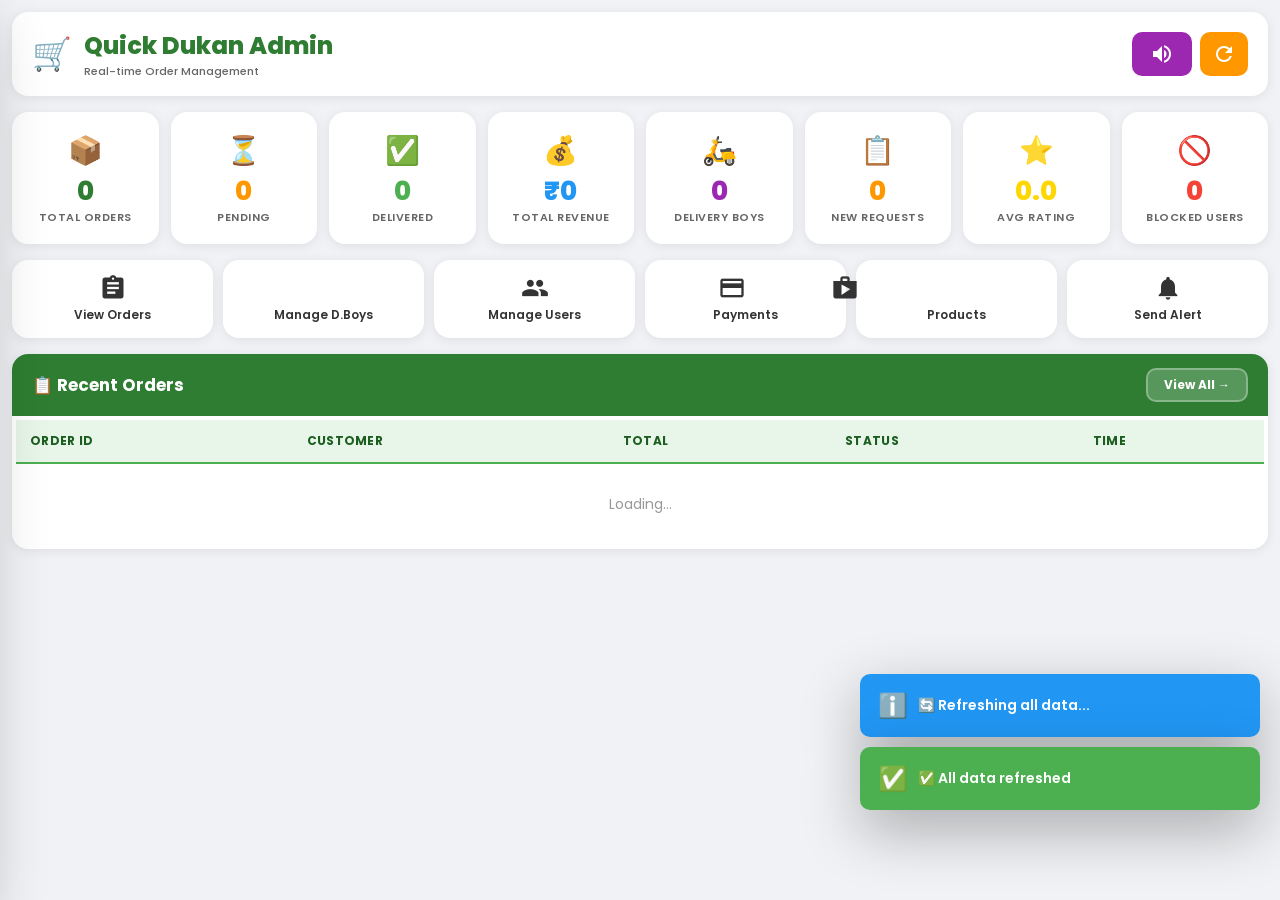
==== commit 398e553a: "Update admin.html" ====
--- a/admin.html
+++ b/admin.html
@@ -6,81 +6,30 @@
     <title>Quick Dukan - Admin Panel</title>
     <link rel="stylesheet" href="csss/admin.css">
     <link href="https://fonts.googleapis.com/icon?family=Material+Icons" rel="stylesheet">
+    <link href="https://fonts.googleapis.com/css2?family=Poppins:wght@400;500;600;700;800&display=swap" rel="stylesheet">
 </head>
 <body>
     <!-- ============================================ -->
-    <!-- TOP HEADER WITH SCROLLING -->
-    <!-- ============================================ -->
-    <header class="admin-header" id="adminHeader">
-        <div class="header-scroll-wrapper">
-            <div class="header-main">
-                <div class="header-left">
-                    <button class="menu-toggle" onclick="toggleSidebar()" aria-label="Toggle Menu">
-                        <span class="material-icons">menu</span>
-                    </button>
-                    <div class="header-logo">
-                        <span class="logo-icon">🛒</span>
-                        <div class="logo-text">
-                            <h1>Quick Dukan</h1>
-                            <p>Admin Panel</p>
-                        </div>
-                    </div>
-                </div>
-                <div class="header-right">
-                    <button class="header-btn" onclick="toggleSound()" id="soundToggle" title="Sound">
-                        <span class="material-icons">volume_up</span>
-                    </button>
-                    <button class="header-btn" onclick="refreshAll()" title="Refresh">
-                        <span class="material-icons">refresh</span>
-                    </button>
-                    <button class="header-btn" onclick="logoutAdmin()" title="Logout">
-                        <span class="material-icons">logout</span>
-                    </button>
-                </div>
-            </div>
-            <!-- Scrolling Stats Bar -->
-            <div class="stats-scroll" id="statsScroll">
-                <div class="stat-scroll-item">
-                    <span class="stat-scroll-icon">📦</span>
-                    <span class="stat-scroll-label">Orders</span>
-                    <span class="stat-scroll-value" id="totalOrdersScroll">0</span>
-                </div>
-                <div class="stat-scroll-item">
-                    <span class="stat-scroll-icon">⏳</span>
-                    <span class="stat-scroll-label">Pending</span>
-                    <span class="stat-scroll-value pending" id="pendingOrdersScroll">0</span>
-                </div>
-                <div class="stat-scroll-item">
-                    <span class="stat-scroll-icon">✅</span>
-                    <span class="stat-scroll-label">Delivered</span>
-                    <span class="stat-scroll-value success" id="deliveredOrdersScroll">0</span>
-                </div>
-                <div class="stat-scroll-item">
-                    <span class="stat-scroll-icon">💰</span>
-                    <span class="stat-scroll-label">Revenue</span>
-                    <span class="stat-scroll-value revenue" id="totalRevenueScroll">₹0</span>
-                </div>
-                <div class="stat-scroll-item">
-                    <span class="stat-scroll-icon">🛵</span>
-                    <span class="stat-scroll-label">D.Boys</span>
-                    <span class="stat-scroll-value" id="totalDeliveryBoysScroll">0</span>
-                </div>
-                <div class="stat-scroll-item">
-                    <span class="stat-scroll-icon">📋</span>
-                    <span class="stat-scroll-label">Requests</span>
-                    <span class="stat-scroll-value warning" id="pendingRequestsScroll">0</span>
-                </div>
-                <div class="stat-scroll-item">
-                    <span class="stat-scroll-icon">⭐</span>
-                    <span class="stat-scroll-label">Rating</span>
-                    <span class="stat-scroll-value rating" id="averageRatingScroll">0.0</span>
-                </div>
-                <div class="stat-scroll-item">
-                    <span class="stat-scroll-icon">🚫</span>
-                    <span class="stat-scroll-label">Blocked</span>
-                    <span class="stat-scroll-value danger" id="blockedUsersScroll">0</span>
-                </div>
-            </div>
+    <!-- TOP HEADER -->
+    <!-- ============================================ -->
+    <header class="header">
+        <div class="header-left">
+            <button class="menu-toggle" onclick="toggleSidebar()" aria-label="Toggle Menu" style="background:none;border:none;font-size:28px;cursor:pointer;display:none;">
+                ☰
+            </button>
+            <span class="header-logo">🛒</span>
+            <div class="header-title">
+                <h1>Quick Dukan Admin</h1>
+                <p>Real-time Order Management</p>
+            </div>
+        </div>
+        <div class="header-actions">
+            <button class="btn btn-sound" id="soundToggle" onclick="toggleSound()" title="Sound">
+                <span class="material-icons">volume_up</span>
+            </button>
+            <button class="btn btn-refresh" onclick="refreshAll()" title="Refresh">
+                <span class="material-icons">refresh</span>
+            </button>
         </div>
     </header>
 
@@ -101,147 +50,131 @@
             <button class="sidebar-close" onclick="toggleSidebar()">✕</button>
         </div>
         <nav class="sidebar-nav">
-            <a href="#" class="sidebar-link active" data-tab="dashboard" onclick="switchTab('dashboard')">
+            <button class="sidebar-link active" data-tab="dashboard" onclick="switchTab('dashboard')">
                 <span class="material-icons">dashboard</span>
                 <span>Dashboard</span>
-                <span class="badge" id="sidebarDashboardBadge">0</span>
-            </a>
-            <a href="#" class="sidebar-link" data-tab="orders" onclick="switchTab('orders')">
+            </button>
+            <button class="sidebar-link" data-tab="orders" onclick="switchTab('orders')">
                 <span class="material-icons">assignment</span>
                 <span>Orders</span>
                 <span class="badge warning" id="sidebarOrdersBadge">0</span>
-            </a>
-            <a href="#" class="sidebar-link" data-tab="deliveryBoys" onclick="switchTab('deliveryBoys')">
+            </button>
+            <button class="sidebar-link" data-tab="deliveryBoys" onclick="switchTab('deliveryBoys')">
                 <span class="material-icons">delivery_dining</span>
                 <span>Delivery Boys</span>
                 <span class="badge" id="sidebarDeliveryBadge">0</span>
-            </a>
-            <a href="#" class="sidebar-link" data-tab="users" onclick="switchTab('users')">
+            </button>
+            <button class="sidebar-link" data-tab="users" onclick="switchTab('users')">
                 <span class="material-icons">people</span>
                 <span>Users</span>
                 <span class="badge" id="sidebarUsersBadge">0</span>
-            </a>
-            <a href="#" class="sidebar-link" data-tab="payments" onclick="switchTab('payments')">
+            </button>
+            <button class="sidebar-link" data-tab="payments" onclick="switchTab('payments')">
                 <span class="material-icons">payments</span>
                 <span>Payments</span>
                 <span class="badge" id="sidebarPaymentsBadge">0</span>
-            </a>
-            <a href="#" class="sidebar-link" data-tab="products" onclick="switchTab('products')">
+            </button>
+            <button class="sidebar-link" data-tab="products" onclick="switchTab('products')">
                 <span class="material-icons">shopping_bag</span>
                 <span>Products</span>
                 <span class="badge danger" id="sidebarProductsBadge">0</span>
-            </a>
-            <a href="#" class="sidebar-link" data-tab="ratings" onclick="switchTab('ratings')">
+            </button>
+            <button class="sidebar-link" data-tab="ratings" onclick="switchTab('ratings')">
                 <span class="material-icons">star</span>
                 <span>Ratings</span>
-            </a>
-            <a href="#" class="sidebar-link" data-tab="notifications" onclick="switchTab('notifications')">
+            </button>
+            <button class="sidebar-link" data-tab="notifications" onclick="switchTab('notifications')">
                 <span class="material-icons">notifications</span>
                 <span>Notifications</span>
                 <span class="badge" id="sidebarNotifBadge">0</span>
-            </a>
-            <a href="#" class="sidebar-link" data-tab="reports" onclick="switchTab('reports')">
+            </button>
+            <button class="sidebar-link" data-tab="reports" onclick="switchTab('reports')">
                 <span class="material-icons">assessment</span>
                 <span>Reports</span>
-            </a>
-            <a href="#" class="sidebar-link" data-tab="settings" onclick="switchTab('settings')">
+            </button>
+            <button class="sidebar-link" data-tab="settings" onclick="switchTab('settings')">
                 <span class="material-icons">settings</span>
                 <span>Settings</span>
-            </a>
-            <a href="#" class="sidebar-link" data-tab="support" onclick="switchTab('support')">
+            </button>
+            <button class="sidebar-link" data-tab="support" onclick="switchTab('support')">
                 <span class="material-icons">support_agent</span>
                 <span>Support</span>
-            </a>
-            <a href="#" class="sidebar-link" data-tab="emergency" onclick="switchTab('emergency')">
+            </button>
+            <button class="sidebar-link" data-tab="emergency" onclick="switchTab('emergency')">
                 <span class="material-icons">emergency</span>
                 <span>Emergency</span>
                 <span class="badge danger" id="sidebarEmergencyBadge">0</span>
-            </a>
-            <a href="#" class="sidebar-link" data-tab="coupons" onclick="switchTab('coupons')">
+            </button>
+            <button class="sidebar-link" data-tab="coupons" onclick="switchTab('coupons')">
                 <span class="material-icons">card_giftcard</span>
                 <span>Coupons</span>
-            </a>
-            <a href="#" class="sidebar-link" data-tab="inventory" onclick="switchTab('inventory')">
+            </button>
+            <button class="sidebar-link" data-tab="inventory" onclick="switchTab('inventory')">
                 <span class="material-icons">inventory</span>
                 <span>Inventory</span>
                 <span class="badge danger" id="sidebarInventoryBadge">0</span>
-            </a>
-            <a href="#" class="sidebar-link" data-tab="loyalty" onclick="switchTab('loyalty')">
+            </button>
+            <button class="sidebar-link" data-tab="loyalty" onclick="switchTab('loyalty')">
                 <span class="material-icons">loyalty</span>
                 <span>Loyalty</span>
-            </a>
-            <a href="#" class="sidebar-link logout" onclick="logoutAdmin()">
+            </button>
+            <button class="sidebar-link logout" onclick="logoutAdmin()">
                 <span class="material-icons">logout</span>
                 <span>Logout</span>
-            </a>
+            </button>
         </nav>
     </aside>
 
     <!-- ============================================ -->
     <!-- MAIN CONTENT -->
     <!-- ============================================ -->
-    <main class="admin-main" id="adminMain">
+    <main class="container">
+
         <!-- ============================================ -->
         <!-- DASHBOARD TAB -->
         <!-- ============================================ -->
         <div id="dashboardTab" class="tab-content active">
             <!-- Stats Grid -->
-            <div class="stats-grid">
+            <div class="stats">
                 <div class="stat-card">
-                    <div class="stat-icon">📦</div>
-                    <div class="stat-info">
-                        <div class="stat-value" id="totalOrders">0</div>
-                        <div class="stat-label">Total Orders</div>
-                    </div>
+                    <span class="stat-icon">📦</span>
+                    <div class="stat-value" id="totalOrders">0</div>
+                    <div class="stat-label">Total Orders</div>
                 </div>
                 <div class="stat-card pending">
-                    <div class="stat-icon">⏳</div>
-                    <div class="stat-info">
-                        <div class="stat-value" id="pendingOrders">0</div>
-                        <div class="stat-label">Pending</div>
-                    </div>
+                    <span class="stat-icon">⏳</span>
+                    <div class="stat-value" id="pendingOrders">0</div>
+                    <div class="stat-label">Pending</div>
                 </div>
                 <div class="stat-card success">
-                    <div class="stat-icon">✅</div>
-                    <div class="stat-info">
-                        <div class="stat-value" id="confirmedOrders">0</div>
-                        <div class="stat-label">Confirmed</div>
-                    </div>
+                    <span class="stat-icon">✅</span>
+                    <div class="stat-value" id="confirmedOrders">0</div>
+                    <div class="stat-label">Delivered</div>
                 </div>
                 <div class="stat-card revenue">
-                    <div class="stat-icon">💰</div>
-                    <div class="stat-info">
-                        <div class="stat-value" id="totalRevenue">₹0</div>
-                        <div class="stat-label">Total Revenue</div>
-                    </div>
+                    <span class="stat-icon">💰</span>
+                    <div class="stat-value" id="totalRevenue">₹0</div>
+                    <div class="stat-label">Total Revenue</div>
                 </div>
                 <div class="stat-card delivery">
-                    <div class="stat-icon">🛵</div>
-                    <div class="stat-info">
-                        <div class="stat-value" id="totalDeliveryBoys">0</div>
-                        <div class="stat-label">Delivery Boys</div>
-                    </div>
+                    <span class="stat-icon">🛵</span>
+                    <div class="stat-value" id="totalDeliveryBoys">0</div>
+                    <div class="stat-label">Delivery Boys</div>
                 </div>
                 <div class="stat-card warning">
-                    <div class="stat-icon">📋</div>
-                    <div class="stat-info">
-                        <div class="stat-value" id="pendingRequests">0</div>
-                        <div class="stat-label">New Requests</div>
-                    </div>
+                    <span class="stat-icon">📋</span>
+                    <div class="stat-value" id="pendingRequests">0</div>
+                    <div class="stat-label">New Requests</div>
                 </div>
                 <div class="stat-card rating">
-                    <div class="stat-icon">⭐</div>
-                    <div class="stat-info">
-                        <div class="stat-value" id="averageRating">0.0</div>
-                        <div class="stat-label">Avg Rating</div>
-                    </div>
+                    <span class="stat-icon">⭐</span>
+                    <div class="stat-value" id="averageRating">0.0</div>
+                    <div class="stat-label">Avg Rating</div>
                 </div>
                 <div class="stat-card danger">
-                    <div class="stat-icon">🚫</div>
-                    <div class="stat-info">
-                        <div class="stat-value" id="blockedUsers">0</div>
-                        <div class="stat-label">Blocked Users</div>
-                    </div>
+                    <span class="stat-icon">🚫</span>
+                    <div class="stat-value" id="blockedUsers">0</div>
+                    <div class="stat-label">Blocked Users</div>
                 </div>
             </div>
 
@@ -269,7 +202,7 @@
                 </button>
                 <button class="quick-btn" onclick="switchTab('notifications')">
                     <span class="material-icons">notifications</span>
-                    <span>Send Notification</span>
+                    <span>Send Alert</span>
                 </button>
             </div>
 
@@ -302,54 +235,55 @@
         <!-- ORDERS TAB -->
         <!-- ============================================ -->
         <div id="ordersTab" class="tab-content">
-            <div class="tab-header">
-                <h2>📋 All Orders</h2>
-                <div class="tab-actions">
-                    <input type="text" class="search-input" id="ordersSearch" placeholder="🔍 Search orders..." oninput="filterOrders()">
-                    <select class="filter-select" id="ordersFilter" onchange="filterOrders()">
-                        <option value="all">All Status</option>
-                        <option value="Pending">Pending</option>
-                        <option value="Confirmed">Confirmed</option>
-                        <option value="Delivered">Delivered</option>
-                        <option value="Cancelled">Cancelled</option>
-                    </select>
-                    <button class="btn-refresh" onclick="refreshOrders()">
-                        <span class="material-icons">refresh</span>
-                    </button>
-                </div>
-            </div>
-            <div class="table-wrapper">
-                <table>
-                    <thead>
-                        <tr>
-                            <th>Order ID</th>
-                            <th>Date</th>
-                            <th>Customer</th>
-                            <th>Phone</th>
-                            <th>Address</th>
-                            <th>Total</th>
-                            <th>Status</th>
-                            <th>Delivery Boy</th>
-                            <th>Rating</th>
-                            <th>Actions</th>
-                        </tr>
-                    </thead>
-                    <tbody id="ordersBody">
-                        <tr><td colspan="10" class="loading-text">Loading...</td></tr>
-                    </tbody>
-                </table>
+            <div class="section-container">
+                <div class="section-header">
+                    <h2>📋 All Orders <span class="orders-count" id="ordersCount">0</span></h2>
+                    <div class="tab-actions">
+                        <input type="text" class="search-input" id="ordersSearch" placeholder="🔍 Search orders..." oninput="filterOrders()">
+                        <select class="filter-select" id="ordersFilter" onchange="filterOrders()">
+                            <option value="all">All Status</option>
+                            <option value="Pending">Pending</option>
+                            <option value="Confirmed">Confirmed</option>
+                            <option value="Delivered">Delivered</option>
+                            <option value="Cancelled">Cancelled</option>
+                        </select>
+                        <button class="btn-refresh" onclick="refreshOrders()">
+                            <span class="material-icons">refresh</span>
+                        </button>
+                    </div>
+                </div>
+                <div class="table-wrapper">
+                    <table>
+                        <thead>
+                            <tr>
+                                <th>Order ID</th>
+                                <th>Date</th>
+                                <th>Customer</th>
+                                <th>Phone</th>
+                                <th>Address</th>
+                                <th>Total</th>
+                                <th>Status</th>
+                                <th>Delivery Boy</th>
+                                <th>Rating</th>
+                                <th>Actions</th>
+                            </tr>
+                        </thead>
+                        <tbody id="ordersBody">
+                            <tr><td colspan="10" class="loading-text">Loading...</td></tr>
+                        </tbody>
+                    </table>
+                </div>
             </div>
         </div>
 
         <!-- ============================================ -->
         <!-- DELIVERY BOYS TAB -->
-        // ============================================ -->
+        <!-- ============================================ -->
         <div id="deliveryBoysTab" class="tab-content">
             <!-- Login Requests -->
             <div class="section-container">
                 <div class="section-header">
-                    <h2>🛵 Login Requests</h2>
-                    <span class="badge warning" id="deliveryBoysCount">0</span>
+                    <h2>🛵 Login Requests <span class="orders-count" id="deliveryBoysCount">0</span></h2>
                 </div>
                 <div class="table-wrapper">
                     <table>
@@ -373,8 +307,7 @@
             <!-- Active Delivery Boys -->
             <div class="section-container">
                 <div class="section-header">
-                    <h2>📊 Delivery Boys Performance</h2>
-                    <span class="badge success" id="activeDeliveryBoysCount">0</span>
+                    <h2>📊 Delivery Boys Performance <span class="orders-count" id="activeDeliveryBoysCount">0</span></h2>
                 </div>
                 <div class="table-wrapper">
                     <table>
@@ -399,132 +332,137 @@
 
         <!-- ============================================ -->
         <!-- USERS TAB -->
-        // ============================================ -->
+        <!-- ============================================ -->
         <div id="usersTab" class="tab-content">
-            <div class="section-header">
-                <h2>👤 User Management</h2>
-                <div class="tab-actions">
-                    <input type="text" class="search-input" id="usersSearch" placeholder="🔍 Search users..." oninput="filterUsers()">
-                    <button class="btn-refresh" onclick="refreshUsers()">
-                        <span class="material-icons">refresh</span>
+            <div class="section-container">
+                <div class="section-header">
+                    <h2>👤 User Management <span class="orders-count" id="usersCount">0</span></h2>
+                    <div class="tab-actions">
+                        <input type="text" class="search-input" id="usersSearch" placeholder="🔍 Search users..." oninput="filterUsers()">
+                        <button class="btn-refresh" onclick="refreshUsers()">
+                            <span class="material-icons">refresh</span>
+                        </button>
+                    </div>
+                </div>
+                <div class="table-wrapper">
+                    <table>
+                        <thead>
+                            <tr>
+                                <th>Phone</th>
+                                <th>Name</th>
+                                <th>Email</th>
+                                <th>Status</th>
+                                <th>Orders</th>
+                                <th>Last Login</th>
+                                <th>Actions</th>
+                            </tr>
+                        </thead>
+                        <tbody id="usersBody">
+                            <tr><td colspan="7" class="loading-text">Loading...</td></tr>
+                        </tbody>
+                    </table>
+                </div>
+            </div>
+        </div>
+
+        <!-- ============================================ -->
+        <!-- PAYMENTS TAB -->
+        <!-- ============================================ -->
+        <div id="paymentsTab" class="tab-content">
+            <div class="section-container">
+                <div class="section-header">
+                    <h2>💰 Payment Management</h2>
+                    <div class="tab-actions">
+                        <input type="text" class="search-input" id="paymentsSearch" placeholder="🔍 Search payments..." oninput="filterPayments()">
+                        <button class="btn-refresh" onclick="refreshPayments()">
+                            <span class="material-icons">refresh</span>
+                        </button>
+                    </div>
+                </div>
+                <div class="table-wrapper">
+                    <table>
+                        <thead>
+                            <tr>
+                                <th>Order ID</th>
+                                <th>Phone</th>
+                                <th>Amount</th>
+                                <th>Method</th>
+                                <th>Status</th>
+                                <th>Time</th>
+                                <th>Actions</th>
+                            </tr>
+                        </thead>
+                        <tbody id="paymentsBody">
+                            <tr><td colspan="7" class="loading-text">Loading...</td></tr>
+                        </tbody>
+                    </table>
+                </div>
+            </div>
+        </div>
+
+        <!-- ============================================ -->
+        <!-- PRODUCTS TAB -->
+        <!-- ============================================ -->
+        <div id="productsTab" class="tab-content">
+            <div class="section-container">
+                <div class="section-header">
+                    <h2>🏷️ Product Management</h2>
+                    <button class="btn-add" onclick="openAddProductModal()">
+                        <span class="material-icons">add</span> Add Product
                     </button>
                 </div>
-            </div>
-            <div class="table-wrapper">
-                <table>
-                    <thead>
-                        <tr>
-                            <th>Phone</th>
-                            <th>Name</th>
-                            <th>Email</th>
-                            <th>Status</th>
-                            <th>Orders</th>
-                            <th>Last Login</th>
-                            <th>Actions</th>
-                        </tr>
-                    </thead>
-                    <tbody id="usersBody">
-                        <tr><td colspan="7" class="loading-text">Loading...</td></tr>
-                    </tbody>
-                </table>
-            </div>
-        </div>
-
-        <!-- ============================================ -->
-        <!-- PAYMENTS TAB -->
-        // ============================================ -->
-        <div id="paymentsTab" class="tab-content">
-            <div class="section-header">
-                <h2>💰 Payment Management</h2>
-                <div class="tab-actions">
-                    <input type="text" class="search-input" id="paymentsSearch" placeholder="🔍 Search payments..." oninput="filterPayments()">
-                    <button class="btn-refresh" onclick="refreshPayments()">
-                        <span class="material-icons">refresh</span>
-                    </button>
-                </div>
-            </div>
-            <div class="table-wrapper">
-                <table>
-                    <thead>
-                        <tr>
-                            <th>Order ID</th>
-                            <th>Phone</th>
-                            <th>Amount</th>
-                            <th>Method</th>
-                            <th>Status</th>
-                            <th>Time</th>
-                            <th>Actions</th>
-                        </tr>
-                    </thead>
-                    <tbody id="paymentsBody">
-                        <tr><td colspan="7" class="loading-text">Loading...</td></tr>
-                    </tbody>
-                </table>
-            </div>
-        </div>
-
-        <!-- ============================================ -->
-        <!-- PRODUCTS TAB -->
-        // ============================================ -->
-        <div id="productsTab" class="tab-content">
-            <div class="section-header">
-                <h2>🏷️ Product Management</h2>
-                <button class="btn-add" onclick="openAddProductModal()">
-                    <span class="material-icons">add</span> Add Product
-                </button>
-            </div>
-            <div class="table-wrapper">
-                <table>
-                    <thead>
-                        <tr>
-                            <th>Product ID</th>
-                            <th>Name</th>
-                            <th>Price</th>
-                            <th>Stock</th>
-                            <th>Category</th>
-                            <th>Actions</th>
-                        </tr>
-                    </thead>
-                    <tbody id="productsBody">
-                        <tr><td colspan="6" class="loading-text">Loading...</td></tr>
-                    </tbody>
-                </table>
+                <div class="table-wrapper">
+                    <table>
+                        <thead>
+                            <tr>
+                                <th>Product ID</th>
+                                <th>Name</th>
+                                <th>Price</th>
+                                <th>Stock</th>
+                                <th>Category</th>
+                                <th>Actions</th>
+                            </tr>
+                        </thead>
+                        <tbody id="productsBody">
+                            <tr><td colspan="6" class="loading-text">Loading...</td></tr>
+                        </tbody>
+                    </table>
+                </div>
             </div>
         </div>
 
         <!-- ============================================ -->
         <!-- RATINGS TAB -->
-        // ============================================ -->
+        <!-- ============================================ -->
         <div id="ratingsTab" class="tab-content">
-            <div class="section-header">
-                <h2>⭐ Order Ratings</h2>
-                <span class="badge" id="ratingsCount">0</span>
-            </div>
-            <div class="table-wrapper">
-                <table>
-                    <thead>
-                        <tr>
-                            <th>Order ID</th>
-                            <th>Rating</th>
-                            <th>Comment</th>
-                            <th>Time</th>
-                        </tr>
-                    </thead>
-                    <tbody id="ratingsBody">
-                        <tr><td colspan="4" class="loading-text">Loading...</td></tr>
-                    </tbody>
-                </table>
+            <div class="section-container">
+                <div class="section-header">
+                    <h2>⭐ Order Ratings <span class="orders-count" id="ratingsCount">0</span></h2>
+                </div>
+                <div class="table-wrapper">
+                    <table>
+                        <thead>
+                            <tr>
+                                <th>Order ID</th>
+                                <th>Rating</th>
+                                <th>Comment</th>
+                                <th>Time</th>
+                            </tr>
+                        </thead>
+                        <tbody id="ratingsBody">
+                            <tr><td colspan="4" class="loading-text">Loading...</td></tr>
+                        </tbody>
+                    </table>
+                </div>
             </div>
         </div>
 
         <!-- ============================================ -->
         <!-- NOTIFICATIONS TAB -->
-        // ============================================ -->
+        <!-- ============================================ -->
         <div id="notificationsTab" class="tab-content">
-            <div class="section-header">
-                <h2>🔔 Send Notification</h2>
-            </div>
             <div class="notification-form">
+                <h3 style="margin-bottom:16px;color:var(--primary);">🔔 Send Notification</h3>
                 <div class="form-group">
                     <label>Recipient</label>
                     <select id="notifRecipient" class="form-control">
@@ -577,11 +515,8 @@
 
         <!-- ============================================ -->
         <!-- REPORTS TAB -->
-        // ============================================ -->
+        <!-- ============================================ -->
         <div id="reportsTab" class="tab-content">
-            <div class="section-header">
-                <h2>📊 Reports</h2>
-            </div>
             <div class="reports-grid">
                 <div class="report-card" onclick="loadDailyReport()">
                     <span class="report-icon">📅</span>
@@ -614,16 +549,13 @@
                     <p>Download all users</p>
                 </div>
             </div>
-            <div id="reportResult" class="report-result"></div>
+            <div class="report-result" id="reportResult"></div>
         </div>
 
         <!-- ============================================ -->
         <!-- SETTINGS TAB -->
-        // ============================================ -->
+        <!-- ============================================ -->
         <div id="settingsTab" class="tab-content">
-            <div class="section-header">
-                <h2>⚙️ Settings</h2>
-            </div>
             <div class="settings-grid">
                 <div class="setting-card">
                     <h3>📞 Call Button</h3>
@@ -668,120 +600,123 @@
 
         <!-- ============================================ -->
         <!-- SUPPORT TAB -->
-        // ============================================ -->
+        <!-- ============================================ -->
         <div id="supportTab" class="tab-content">
-            <div class="section-header">
-                <h2>💬 Support Tickets</h2>
-            </div>
-            <div class="table-wrapper">
-                <table>
-                    <thead>
-                        <tr>
-                            <th>Ticket ID</th>
-                            <th>Phone</th>
-                            <th>Issue Type</th>
-                            <th>Description</th>
-                            <th>Status</th>
-                            <th>Time</th>
-                            <th>Actions</th>
-                        </tr>
-                    </thead>
-                    <tbody id="supportTicketsBody">
-                        <tr><td colspan="7" class="loading-text">Loading...</td></tr>
-                    </tbody>
-                </table>
+            <div class="section-container">
+                <div class="section-header">
+                    <h2>💬 Support Tickets</h2>
+                </div>
+                <div class="table-wrapper">
+                    <table>
+                        <thead>
+                            <tr>
+                                <th>Ticket ID</th>
+                                <th>Phone</th>
+                                <th>Issue Type</th>
+                                <th>Description</th>
+                                <th>Status</th>
+                                <th>Time</th>
+                                <th>Actions</th>
+                            </tr>
+                        </thead>
+                        <tbody id="supportTicketsBody">
+                            <tr><td colspan="7" class="loading-text">Loading...</td></tr>
+                        </tbody>
+                    </table>
+                </div>
             </div>
         </div>
 
         <!-- ============================================ -->
         <!-- EMERGENCY TAB -->
-        // ============================================ -->
+        <!-- ============================================ -->
         <div id="emergencyTab" class="tab-content">
-            <div class="section-header">
-                <h2>🚨 Emergency SOS Alerts</h2>
-                <span class="badge danger" id="emergencyCount">0</span>
-            </div>
-            <div class="table-wrapper">
-                <table>
-                    <thead>
-                        <tr>
-                            <th>Phone</th>
-                            <th>Message</th>
-                            <th>Location</th>
-                            <th>Time</th>
-                            <th>Status</th>
-                            <th>Actions</th>
-                        </tr>
-                    </thead>
-                    <tbody id="emergencyBody">
-                        <tr><td colspan="6" class="loading-text">Loading...</td></tr>
-                    </tbody>
-                </table>
+            <div class="section-container">
+                <div class="section-header">
+                    <h2>🚨 Emergency SOS Alerts <span class="orders-count" id="emergencyCount">0</span></h2>
+                </div>
+                <div class="table-wrapper">
+                    <table>
+                        <thead>
+                            <tr>
+                                <th>Order ID</th>
+                                <th>Phone</th>
+                                <th>Location</th>
+                                <th>Time</th>
+                                <th>Status</th>
+                                <th>Actions</th>
+                            </tr>
+                        </thead>
+                        <tbody id="emergencyBody">
+                            <tr><td colspan="6" class="loading-text">Loading...</td></tr>
+                        </tbody>
+                    </table>
+                </div>
             </div>
         </div>
 
         <!-- ============================================ -->
         <!-- COUPONS TAB -->
-        // ============================================ -->
+        <!-- ============================================ -->
         <div id="couponsTab" class="tab-content">
-            <div class="section-header">
-                <h2>🎫 Coupon Management</h2>
-                <button class="btn-add" onclick="openAddCouponModal()">
-                    <span class="material-icons">add</span> Add Coupon
-                </button>
-            </div>
-            <div class="table-wrapper">
-                <table>
-                    <thead>
-                        <tr>
-                            <th>Code</th>
-                            <th>Discount</th>
-                            <th>Valid Till</th>
-                            <th>Status</th>
-                            <th>Actions</th>
-                        </tr>
-                    </thead>
-                    <tbody id="couponsBody">
-                        <tr><td colspan="5" class="loading-text">Loading...</td></tr>
-                    </tbody>
-                </table>
+            <div class="section-container">
+                <div class="section-header">
+                    <h2>🎫 Coupon Management</h2>
+                    <button class="btn-add" onclick="openAddCouponModal()">
+                        <span class="material-icons">add</span> Add Coupon
+                    </button>
+                </div>
+                <div class="table-wrapper">
+                    <table>
+                        <thead>
+                            <tr>
+                                <th>Code</th>
+                                <th>Discount</th>
+                                <th>Valid Till</th>
+                                <th>Status</th>
+                                <th>Actions</th>
+                            </tr>
+                        </thead>
+                        <tbody id="couponsBody">
+                            <tr><td colspan="5" class="loading-text">Loading...</td></tr>
+                        </tbody>
+                    </table>
+                </div>
             </div>
         </div>
 
         <!-- ============================================ -->
         <!-- INVENTORY TAB -->
-        // ============================================ -->
+        <!-- ============================================ -->
         <div id="inventoryTab" class="tab-content">
-            <div class="section-header">
-                <h2>📦 Inventory Management</h2>
-                <span class="badge danger" id="lowStockCount">0</span>
-            </div>
-            <div class="table-wrapper">
-                <table>
-                    <thead>
-                        <tr>
-                            <th>Product ID</th>
-                            <th>Name</th>
-                            <th>Current Stock</th>
-                            <th>Min Stock</th>
-                            <th>Status</th>
-                            <th>Actions</th>
-                        </tr>
-                    </thead>
-                    <tbody id="inventoryBody">
-                        <tr><td colspan="6" class="loading-text">Loading...</td></tr>
-                    </tbody>
-                </table>
+            <div class="section-container">
+                <div class="section-header">
+                    <h2>📦 Inventory Management <span class="orders-count" id="lowStockCount">0</span></h2>
+                </div>
+                <div class="table-wrapper">
+                    <table>
+                        <thead>
+                            <tr>
+                                <th>Product ID</th>
+                                <th>Name</th>
+                                <th>Current Stock</th>
+                                <th>Min Stock</th>
+                                <th>Status</th>
+                                <th>Actions</th>
+                            </tr>
+                        </thead>
+                        <tbody id="inventoryBody">
+                            <tr><td colspan="6" class="loading-text">Loading...</td></tr>
+                        </tbody>
+                    </table>
+                </div>
             </div>
         </div>
 
         <!-- ============================================ -->
         <!-- LOYALTY TAB -->
-        // ============================================ -->
+        <!-- ============================================ -->
         <div id="loyaltyTab" class="tab-content">
-            <div class="section-header">
-                <h2>⭐ Loyalty Points</h2>
-            </div>
             <div class="loyalty-form">
                 <div class="form-group">
                     <label>User Phone</label>
@@ -798,62 +733,69 @@
                     <span class="material-icons">remove</span> Redeem Points
                 </button>
             </div>
-            <div class="table-wrapper" style="margin-top:20px;">
-                <table>
-                    <thead>
-                        <tr>
-                            <th>Phone</th>
-                            <th>Points</th>
-                            <th>Last Updated</th>
-                        </tr>
-                    </thead>
-                    <tbody id="loyaltyBody">
-                        <tr><td colspan="3" class="loading-text">Loading...</td></tr>
-                    </tbody>
-                </table>
-            </div>
-        </div>
+            <div class="section-container" style="margin-top:20px;">
+                <div class="section-header">
+                    <h2>⭐ Loyalty Points History</h2>
+                </div>
+                <div class="table-wrapper">
+                    <table>
+                        <thead>
+                            <tr>
+                                <th>Phone</th>
+                                <th>Points</th>
+                                <th>Last Updated</th>
+                            </tr>
+                        </thead>
+                        <tbody id="loyaltyBody">
+                            <tr><td colspan="3" class="loading-text">Loading...</td></tr>
+                        </tbody>
+                    </table>
+                </div>
+            </div>
+        </div>
+
     </main>
 
     <!-- ============================================ -->
     <!-- BOTTOM NAVIGATION BAR -->
-    // ============================================ -->
+    <!-- ============================================ -->
     <nav class="bottom-nav" id="bottomNav">
-        <a href="#" class="bottom-nav-item active" data-tab="dashboard" onclick="switchTab('dashboard')">
+        <button class="bottom-nav-item active" data-tab="dashboard" onclick="switchTab('dashboard')">
             <span class="material-icons">dashboard</span>
-            <span class="bottom-label">Dashboard</span>
-        </a>
-        <a href="#" class="bottom-nav-item" data-tab="orders" onclick="switchTab('orders')">
+            <span class="bottom-label">Home</span>
+        </button>
+        <button class="bottom-nav-item" data-tab="orders" onclick="switchTab('orders')">
             <span class="material-icons">assignment</span>
             <span class="bottom-label">Orders</span>
             <span class="bottom-badge" id="bottomOrdersBadge">0</span>
-        </a>
-        <a href="#" class="bottom-nav-item" data-tab="deliveryBoys" onclick="switchTab('deliveryBoys')">
+        </button>
+        <button class="bottom-nav-item" data-tab="deliveryBoys" onclick="switchTab('deliveryBoys')">
             <span class="material-icons">delivery_dining</span>
             <span class="bottom-label">D.Boys</span>
             <span class="bottom-badge" id="bottomDeliveryBadge">0</span>
-        </a>
-        <a href="#" class="bottom-nav-item" data-tab="users" onclick="switchTab('users')">
+        </button>
+        <button class="bottom-nav-item" data-tab="users" onclick="switchTab('users')">
             <span class="material-icons">people</span>
             <span class="bottom-label">Users</span>
-        </a>
-        <a href="#" class="bottom-nav-item" data-tab="notifications" onclick="switchTab('notifications')">
+        </button>
+        <button class="bottom-nav-item" data-tab="notifications" onclick="switchTab('notifications')">
             <span class="material-icons">notifications</span>
             <span class="bottom-label">Alerts</span>
             <span class="bottom-badge" id="bottomNotifBadge">0</span>
-        </a>
+        </button>
     </nav>
 
     <!-- ============================================ -->
     <!-- MODALS -->
-    // ============================================ -->
+    <!-- ============================================ -->
 
     <!-- Assign Delivery Boy Modal -->
     <div class="modal-overlay hidden" id="assignModal">
+        <div class="assign-overlay" onclick="closeAssignModal()"></div>
         <div class="modal-content">
             <div class="modal-header">
                 <h3>🛵 Assign Delivery Boy</h3>
-                <button class="modal-close" onclick="closeModal('assignModal')">✕</button>
+                <button class="modal-close" onclick="closeAssignModal()">✕</button>
             </div>
             <div class="modal-body">
                 <p>Order: <strong id="assignOrderId"></strong></p>
@@ -865,7 +807,7 @@
                 </div>
                 <div class="modal-actions">
                     <button class="btn-confirm" onclick="assignDeliveryBoy()">✅ Assign</button>
-                    <button class="btn-cancel" onclick="closeModal('assignModal')">Cancel</button>
+                    <button class="btn-cancel" onclick="closeAssignModal()">Cancel</button>
                 </div>
             </div>
         </div>
@@ -873,10 +815,11 @@
 
     <!-- Block User Modal -->
     <div class="modal-overlay hidden" id="blockUserModal">
+        <div class="assign-overlay" onclick="closeBlockUserModal()"></div>
         <div class="modal-content">
             <div class="modal-header">
                 <h3>🚫 Block User</h3>
-                <button class="modal-close" onclick="closeModal('blockUserModal')">✕</button>
+                <button class="modal-close" onclick="closeBlockUserModal()">✕</button>
             </div>
             <div class="modal-body">
                 <p>User: <strong id="blockUserPhone"></strong></p>
@@ -886,7 +829,7 @@
                 </div>
                 <div class="modal-actions">
                     <button class="btn-danger" onclick="confirmBlockUser()">🚫 Block</button>
-                    <button class="btn-cancel" onclick="closeModal('blockUserModal')">Cancel</button>
+                    <button class="btn-cancel" onclick="closeBlockUserModal()">Cancel</button>
                 </div>
             </div>
         </div>
@@ -894,6 +837,7 @@
 
     <!-- Add Product Modal -->
     <div class="modal-overlay hidden" id="addProductModal">
+        <div class="assign-overlay" onclick="closeModal('addProductModal')"></div>
         <div class="modal-content">
             <div class="modal-header">
                 <h3>➕ Add Product</h3>
@@ -934,6 +878,7 @@
 
     <!-- Add Coupon Modal -->
     <div class="modal-overlay hidden" id="addCouponModal">
+        <div class="assign-overlay" onclick="closeModal('addCouponModal')"></div>
         <div class="modal-content">
             <div class="modal-header">
                 <h3>🎫 Add Coupon</h3>
@@ -960,23 +905,12 @@
         </div>
     </div>
 
-    <!-- Order Detail Modal -->
-    <div class="modal-overlay hidden" id="orderDetailModal">
-        <div class="modal-content large">
-            <div class="modal-header">
-                <h3>📋 Order Details</h3>
-                <button class="modal-close" onclick="closeModal('orderDetailModal')">✕</button>
-            </div>
-            <div class="modal-body" id="orderDetailBody">
-                <div class="loading-text">Loading...</div>
-            </div>
-        </div>
-    </div>
-
-    <!-- ============================================ -->
-    <!-- NOTIFICATION POPUP -->
-    // ============================================ -->
-    <div class="notification-popup hidden" id="notificationPopup">
+    <!-- ============================================ -->
+    <!-- NOTIFICATION POPUPS -->
+    <!-- ============================================ -->
+
+    <!-- Order Notification -->
+    <div class="notification-popup" id="notificationPopup">
         <div class="notif-content">
             <div class="notif-header">
                 <span class="notif-icon">🔔</span>
@@ -992,8 +926,8 @@
         </div>
     </div>
 
-    <!-- Delivery Boy Request Popup -->
-    <div class="notification-popup hidden" id="deliveryBoyNotification" style="border-left-color:#9C27B0;">
+    <!-- Delivery Boy Request Notification -->
+    <div class="notification-popup" id="deliveryBoyNotification" style="border-left-color:#9C27B0;">
         <div class="notif-content">
             <div class="notif-header">
                 <span class="notif-icon">🛵</span>
@@ -1009,12 +943,12 @@
 
     <!-- ============================================ -->
     <!-- TOAST CONTAINER -->
-    // ============================================ -->
+    <!-- ============================================ -->
     <div class="toast-container" id="toastContainer"></div>
 
     <!-- ============================================ -->
     <!-- SCRIPTS -->
-    // ============================================ -->
+    <!-- ============================================ -->
     <script src="jss/admin.js"></script>
 </body>
 </html>
--- a/csss/admin.css
+++ b/csss/admin.css
@@ -1,7 +1,6 @@
 /* ============================================
    ADMIN.CSS - Quick Dukan Admin Panel
-   Complete with Tabs, Delivery Boys, Ratings, Users
-   Mobile First + Beautiful Design
+   COMPLETE - All Sections Working
    ============================================ */
 
 /* ============================================
@@ -30,7 +29,7 @@
     --text-lighter: #999999;
     --bg: #f0f2f5;
     --white: #ffffff;
-    --shadow: 0 4px 20px rgba(0,0,0,0.08);
+    --shadow: 0 2px 12px rgba(0,0,0,0.08);
     --shadow-hover: 0 8px 30px rgba(0,0,0,0.15);
     --shadow-popup: 0 20px 60px rgba(0,0,0,0.3);
     --radius: 16px;
@@ -64,6 +63,7 @@
     overflow-x: hidden;
 }
 
+/* Scrollbar */
 ::-webkit-scrollbar {
     width: 6px;
     height: 6px;
@@ -104,8 +104,6 @@
     position: sticky;
     top: 0;
     z-index: 100;
-    backdrop-filter: blur(10px);
-    -webkit-backdrop-filter: blur(10px);
 }
 
 .header-left {
@@ -130,7 +128,6 @@
     color: var(--primary);
     margin: 0;
     font-weight: 800;
-    letter-spacing: -0.5px;
 }
 
 .header-title p {
@@ -157,26 +154,6 @@
     align-items: center;
     gap: 8px;
     font-family: var(--font);
-    position: relative;
-    overflow: hidden;
-}
-
-.btn::after {
-    content: '';
-    position: absolute;
-    top: 50%;
-    left: 50%;
-    width: 0;
-    height: 0;
-    border-radius: 50%;
-    background: rgba(255,255,255,0.2);
-    transition: width 0.6s, height 0.6s;
-    transform: translate(-50%, -50%);
-}
-
-.btn:active::after {
-    width: 300px;
-    height: 300px;
 }
 
 .btn:hover {
@@ -218,23 +195,6 @@
     cursor: pointer;
     border: 2px solid transparent;
     position: relative;
-    overflow: hidden;
-}
-
-.stat-card::before {
-    content: '';
-    position: absolute;
-    top: 0;
-    left: 0;
-    right: 0;
-    height: 3px;
-    background: var(--primary-light);
-    transform: scaleX(0);
-    transition: transform 0.3s ease;
-}
-
-.stat-card:hover::before {
-    transform: scaleX(1);
 }
 
 .stat-card:hover {
@@ -246,14 +206,6 @@
 .stat-card:active {
     transform: scale(0.97);
 }
-
-.stat-card.pending::before { background: var(--warning); }
-.stat-card.success::before { background: var(--success); }
-.stat-card.revenue::before { background: var(--info); }
-.stat-card.delivery::before { background: var(--purple); }
-.stat-card.warning::before { background: var(--warning); }
-.stat-card.rating::before { background: var(--gold); }
-.stat-card.danger::before { background: var(--danger); }
 
 .stat-icon {
     font-size: 28px;
@@ -321,7 +273,6 @@
     gap: 6px;
     border-radius: var(--radius-sm);
     white-space: nowrap;
-    position: relative;
 }
 
 .admin-tab:hover {
@@ -347,7 +298,7 @@
 }
 
 /* ============================================
-   TAB CONTENT
+   TAB CONTENT - ALL SECTIONS
    ============================================ */
 .tab-content {
     display: none;
@@ -361,16 +312,16 @@
 @keyframes tabFadeIn {
     from {
         opacity: 0;
-        transform: translateY(15px) scale(0.98);
+        transform: translateY(15px);
     }
     to {
         opacity: 1;
-        transform: translateY(0) scale(1);
-    }
-}
-
-/* ============================================
-   SECTION CONTAINERS
+        transform: translateY(0);
+    }
+}
+
+/* ============================================
+   SECTION CONTAINERS - ALL TABLES
    ============================================ */
 .orders-container,
 .section-container {
@@ -405,6 +356,7 @@
     align-items: center;
     gap: 8px;
     font-weight: 700;
+    margin: 0;
 }
 
 .orders-count {
@@ -417,7 +369,7 @@
 }
 
 /* ============================================
-   TAB ACTIONS
+   TAB ACTIONS - Search & Filter
    ============================================ */
 .tab-actions {
     display: flex;
@@ -499,7 +451,7 @@
 }
 
 /* ============================================
-   TABLE
+   TABLE - ALL TABLES
    ============================================ */
 .table-wrapper {
     overflow-x: auto;
@@ -560,7 +512,7 @@
 }
 
 /* ============================================
-   BADGES
+   BADGES - Status Labels
    ============================================ */
 .badge {
     padding: 4px 12px;
@@ -572,54 +524,22 @@
     min-width: 60px;
 }
 
-.badge-pending {
-    background: var(--warning-light);
-    color: #E65100;
-}
-.badge-confirmed {
-    background: var(--success-light);
-    color: var(--success);
-}
-.badge-delivered {
-    background: var(--info-light);
-    color: var(--info);
-}
-.badge-cancelled {
-    background: var(--danger-light);
-    color: var(--danger);
-}
-.badge-approved {
-    background: var(--success-light);
-    color: var(--success);
-}
-.badge-rejected {
-    background: var(--danger-light);
-    color: var(--danger);
-}
-.badge-blocked {
-    background: var(--danger-light);
-    color: var(--danger);
-}
-.badge-active {
-    background: var(--success-light);
-    color: var(--success);
-}
-.badge-online {
-    background: var(--success-light);
-    color: var(--success);
-}
-.badge-offline {
-    background: #f0f0f0;
-    color: var(--text-lighter);
-}
-.badge-verified {
-    background: var(--success-light);
-    color: var(--success);
-}
-.badge-refunded {
-    background: var(--purple-light);
-    color: var(--purple);
-}
+.badge-pending { background: var(--warning-light); color: #E65100; }
+.badge-confirmed { background: var(--success-light); color: var(--success); }
+.badge-delivered { background: var(--info-light); color: var(--info); }
+.badge-cancelled { background: var(--danger-light); color: var(--danger); }
+.badge-approved { background: var(--success-light); color: var(--success); }
+.badge-rejected { background: var(--danger-light); color: var(--danger); }
+.badge-blocked { background: var(--danger-light); color: var(--danger); }
+.badge-active { background: var(--success-light); color: var(--success); }
+.badge-online { background: var(--success-light); color: var(--success); }
+.badge-offline { background: #f0f0f0; color: var(--text-lighter); }
+.badge-verified { background: var(--success-light); color: var(--success); }
+.badge-refunded { background: var(--purple-light); color: var(--purple); }
+.badge-open { background: var(--warning-light); color: #E65100; }
+.badge-resolved { background: var(--success-light); color: var(--success); }
+.badge-unread { background: var(--info-light); color: var(--info); }
+.badge-read { background: #f0f0f0; color: var(--text-lighter); }
 
 /* Online Status Dot */
 .online-dot {
@@ -646,7 +566,7 @@
 }
 
 /* ============================================
-   ACTION BUTTONS
+   ACTION BUTTONS - All Buttons
    ============================================ */
 .action-btn {
     padding: 5px 10px;
@@ -745,7 +665,7 @@
 }
 
 /* ============================================
-   BEAUTIFUL NOTIFICATION POPUP
+   NOTIFICATION POPUP
    ============================================ */
 .notification-popup {
     position: fixed;
@@ -773,17 +693,6 @@
     }
 }
 
-.notification-popup.hide {
-    animation: slideOutRight 0.4s ease forwards;
-}
-
-@keyframes slideOutRight {
-    to {
-        transform: translateX(120%) scale(0.8);
-        opacity: 0;
-    }
-}
-
 .notif-content {
     background: var(--white);
     border-radius: var(--radius-lg);
@@ -791,18 +700,6 @@
     box-shadow: var(--shadow-popup);
     border-left: 5px solid var(--secondary);
     position: relative;
-    overflow: hidden;
-}
-
-.notif-content::before {
-    content: '';
-    position: absolute;
-    top: 0;
-    right: 0;
-    width: 100px;
-    height: 100px;
-    background: radial-gradient(circle, rgba(255,152,0,0.05) 0%, transparent 70%);
-    border-radius: 50%;
 }
 
 .notif-header {
@@ -881,26 +778,6 @@
     font-weight: 700;
     transition: var(--transition);
     font-family: var(--font);
-    position: relative;
-    overflow: hidden;
-}
-
-.notif-btn::after {
-    content: '';
-    position: absolute;
-    top: 50%;
-    left: 50%;
-    width: 0;
-    height: 0;
-    border-radius: 50%;
-    background: rgba(255,255,255,0.2);
-    transition: width 0.6s, height 0.6s;
-    transform: translate(-50%, -50%);
-}
-
-.notif-btn:active::after {
-    width: 300px;
-    height: 300px;
 }
 
 .notif-btn:hover {
@@ -908,21 +785,12 @@
     box-shadow: 0 4px 15px rgba(0,0,0,0.15);
 }
 
-.notif-btn.confirm {
-    background: var(--success);
-    color: white;
-}
-.notif-btn.cancel {
-    background: var(--danger);
-    color: white;
-}
-.notif-btn.view {
-    background: var(--info);
-    color: white;
-}
-
-/* ============================================
-   BEAUTIFUL MODAL
+.notif-btn.confirm { background: var(--success); color: white; }
+.notif-btn.cancel { background: var(--danger); color: white; }
+.notif-btn.view { background: var(--info); color: white; }
+
+/* ============================================
+   MODAL - All Modals
    ============================================ */
 .modal-overlay {
     position: fixed;
@@ -941,8 +809,8 @@
     display: none;
 }
 
-.modal-overlay .assign-overlay,
-.modal-overlay .modal-overlay-bg {
+.assign-overlay,
+.modal-overlay-bg {
     position: absolute;
     top: 0;
     left: 0;
@@ -1004,6 +872,7 @@
     display: flex;
     align-items: center;
     gap: 10px;
+    margin: 0;
 }
 
 .modal-close {
@@ -1067,18 +936,9 @@
     box-shadow: 0 4px 15px rgba(0,0,0,0.2);
 }
 
-.modal-actions .btn-confirm {
-    background: var(--success);
-    color: white;
-}
-.modal-actions .btn-danger {
-    background: var(--danger);
-    color: white;
-}
-.modal-actions .btn-cancel {
-    background: var(--bg);
-    color: var(--text-light);
-}
+.modal-actions .btn-confirm { background: var(--success); color: white; }
+.modal-actions .btn-danger { background: var(--danger); color: white; }
+.modal-actions .btn-cancel { background: var(--bg); color: var(--text-light); }
 
 /* ============================================
    FORM STYLES
@@ -1157,7 +1017,6 @@
 .quick-btn:hover {
     transform: translateY(-3px);
     box-shadow: var(--shadow-hover);
-    border-color: var(--primary-light);
 }
 
 .quick-btn:active {
@@ -1483,326 +1342,145 @@
 }
 
 /* ============================================
-   RESPONSIVE - MOBILE FIRST
-   ============================================ */
-
-/* Small phones */
-@media (max-width: 400px) {
-    .stats {
-        grid-template-columns: repeat(2, 1fr);
-        gap: 8px;
-    }
-
-    .stat-card {
-        padding: 12px 8px;
-    }
-
-    .stat-value {
-        font-size: 20px;
-    }
-
-    .stat-icon {
-        font-size: 22px;
-    }
-
-    .header-title h1 {
-        font-size: 18px;
-    }
-
-    .header-logo {
-        font-size: 26px;
-    }
-
-    .header {
-        padding: 12px 14px;
-    }
-
-    .btn {
-        padding: 8px 12px;
-        font-size: 12px;
-    }
-
-    .admin-tab {
-        padding: 10px 12px;
-        font-size: 11px;
-        min-width: 80px;
-    }
-
-    .modal-content {
-        padding: 20px;
-        margin: 10px;
-    }
-
-    .loyalty-form {
-        grid-template-columns: 1fr;
-    }
-}
-
-/* Tablets and small laptops */
-@media (min-width: 401px) and (max-width: 768px) {
-    .stats {
-        grid-template-columns: repeat(3, 1fr);
-        gap: 10px;
-    }
-
-    .stat-card {
-        padding: 14px 12px;
-    }
-
-    .stat-value {
-        font-size: 22px;
-    }
-
-    .header {
-        padding: 14px 18px;
-    }
-
-    .admin-tab {
-        min-width: 90px;
-        padding: 10px 14px;
-        font-size: 12px;
-    }
-
-    .loyalty-form {
-        grid-template-columns: 1fr 1fr;
-    }
-}
-
-/* Medium screens */
-@media (min-width: 769px) and (max-width: 1024px) {
-    .stats {
-        grid-template-columns: repeat(4, 1fr);
-    }
-
-    .header-title h1 {
-        font-size: 20px;
-    }
-}
-
-/* Large screens */
-@media (min-width: 1025px) {
-    .stats {
-        grid-template-columns: repeat(8, 1fr);
-    }
-
-    .header-title h1 {
-        font-size: 24px;
-    }
-}
-
-/* ============================================
-   DARK MODE SUPPORT
-   ============================================ */
-@media (prefers-color-scheme: dark) {
-    :root {
-        --bg: #121212;
-        --white: #1e1e1e;
-        --text: #e0e0e0;
-        --text-light: #b0b0b0;
-        --text-lighter: #808080;
-        --shadow: 0 4px 20px rgba(0,0,0,0.3);
-        --shadow-hover: 0 8px 30px rgba(0,0,0,0.4);
-        --primary-bg: #1B3A1E;
-        --warning-light: #3D2A0A;
-        --success-light: #0D2E1A;
-        --danger-light: #3D0A0A;
-        --info-light: #0A1E3D;
-        --purple-light: #1A0A3D;
-    }
-
-    .header,
-    .stat-card,
-    .orders-container,
-    .section-container,
-    .quick-btn,
-    .report-card,
-    .setting-card,
-    .notification-form,
-    .loyalty-form,
-    .modal-content,
-    .notification-popup .notif-content {
-        background: #1e1e1e;
-        border-color: rgba(255,255,255,0.05);
-    }
-
-    .admin-tabs {
-        background: #1e1e1e;
-    }
-
-    .admin-tab.active {
-        background: #1B3A1E;
-        color: #66BB6A;
-    }
-
-    .admin-tab:hover {
-        background: rgba(255,255,255,0.05);
-    }
-
-    th {
-        background: #1B3A1E;
-        color: #66BB6A;
-    }
-
-    td {
-        border-bottom-color: rgba(255,255,255,0.05);
-    }
-
-    tr:hover {
-        background: rgba(255,255,255,0.03);
-    }
-
-    .search-input,
-    .filter-select,
-    .form-control {
-        background: #2a2a2a;
-        border-color: rgba(255,255,255,0.08);
-        color: var(--text);
-    }
-
-    .search-input:focus,
-    .filter-select:focus,
-    .form-control:focus {
-        background: #333;
-    }
-
-    .close-btn,
-    .modal-close {
-        background: #2a2a2a;
-        color: var(--text);
-    }
-
-    .close-btn:hover,
-    .modal-close:hover {
-        background: var(--danger);
-        color: white;
-    }
-
-    .orders-header,
-    .section-header {
-        background: #0D2E1A;
-    }
-
-    .notification-popup .notif-content {
-        border-left-color: #66BB6A;
-    }
-
-    .notif-body {
-        background: #2a2a2a;
-    }
-
-    .notif-close {
-        background: #2a2a2a;
-        color: var(--text);
-    }
-
-    .badge-pending {
-        background: #3D2A0A;
-        color: #FFB74D;
-    }
-    .badge-confirmed {
-        background: #0D2E1A;
-        color: #66BB6A;
-    }
-    .badge-delivered {
-        background: #0A1E3D;
-        color: #64B5F6;
-    }
-    .badge-cancelled {
-        background: #3D0A0A;
-        color: #EF5350;
-    }
-
-    .stat-card:hover {
-        border-color: #66BB6A;
-    }
-}
-
-/* ============================================
-   PRINT STYLES
-   ============================================ */
-@media print {
-    .header-actions,
-    .admin-tabs,
-    .bottom-nav,
-    .action-btn,
-    .btn-refresh,
-    .btn-add,
-    .notification-popup,
-    .modal-overlay {
-        display: none !important;
-    }
-
-    .stat-card {
-        break-inside: avoid;
-        border: 1px solid #ddd;
-    }
-
-    .table-wrapper {
-        overflow: visible;
-    }
-
-    table {
-        min-width: auto;
-    }
-
-    td, th {
-        padding: 6px 8px;
-        font-size: 10px;
-    }
-}
-
-/* ============================================
-   ANIMATIONS
-   ============================================ */
-@keyframes pulse {
-    0%, 100% { transform: scale(1); }
-    50% { transform: scale(1.05); }
-}
-
-.pulse {
-    animation: pulse 2s infinite;
-}
-
-@keyframes shimmer {
-    0% { background-position: -200% 0; }
-    100% { background-position: 200% 0; }
-}
-
-.shimmer {
-    background: linear-gradient(90deg, #f0f0f0 25%, #e0e0e0 50%, #f0f0f0 75%);
-    background-size: 200% 100%;
-    animation: shimmer 1.5s infinite;
-}
-
-/* ============================================
-   SCROLLBAR FOR TABLE
-   ============================================ */
-.table-wrapper::-webkit-scrollbar {
-    height: 6px;
-}
-
-.table-wrapper::-webkit-scrollbar-track {
+   SIDEBAR
+   ============================================ */
+.admin-sidebar {
+    position: fixed;
+    top: 0;
+    left: -300px;
+    width: 280px;
+    height: 100%;
+    background: var(--white);
+    box-shadow: var(--shadow-popup);
+    z-index: 9999;
+    transition: left 0.3s ease;
+    overflow-y: auto;
+    padding-bottom: 20px;
+}
+
+.admin-sidebar.open {
+    left: 0;
+}
+
+.sidebar-overlay {
+    position: fixed;
+    top: 0;
+    left: 0;
+    width: 100%;
+    height: 100%;
+    background: rgba(0,0,0,0.5);
+    z-index: 9998;
+    display: none;
+}
+
+.sidebar-overlay.open {
+    display: block;
+}
+
+.sidebar-header {
+    padding: 20px;
+    border-bottom: 1px solid rgba(0,0,0,0.05);
+    display: flex;
+    justify-content: space-between;
+    align-items: center;
+}
+
+.sidebar-logo {
+    display: flex;
+    align-items: center;
+    gap: 10px;
+}
+
+.sidebar-logo .logo-icon {
+    font-size: 28px;
+}
+
+.sidebar-logo .logo-name {
+    font-size: 18px;
+    font-weight: 800;
+    color: var(--primary);
+}
+
+.sidebar-close {
+    width: 32px;
+    height: 32px;
+    border: none;
+    border-radius: 50%;
     background: var(--bg);
-    border-radius: 10px;
-}
-
-.table-wrapper::-webkit-scrollbar-thumb {
-    background: var(--primary-light);
-    border-radius: 10px;
-}
-
-.table-wrapper::-webkit-scrollbar-thumb:hover {
-    background: var(--primary);
-}
-
-/* ============================================
-   BOTTOM NAV - For Mobile
+    cursor: pointer;
+    font-size: 16px;
+    transition: var(--transition);
+}
+
+.sidebar-close:hover {
+    background: var(--danger);
+    color: white;
+}
+
+.sidebar-nav {
+    padding: 10px 0;
+}
+
+.sidebar-link {
+    display: flex;
+    align-items: center;
+    gap: 12px;
+    padding: 12px 20px;
+    text-decoration: none;
+    color: var(--text-light);
+    transition: var(--transition);
+    font-size: 14px;
+    font-weight: 600;
+    font-family: var(--font);
+    cursor: pointer;
+    border: none;
+    background: none;
+    width: 100%;
+    text-align: left;
+}
+
+.sidebar-link:hover {
+    background: var(--primary-bg);
+    color: var(--primary);
+}
+
+.sidebar-link.active {
+    background: var(--primary-bg);
+    color: var(--primary);
+    border-right: 3px solid var(--primary);
+}
+
+.sidebar-link .material-icons {
+    font-size: 22px;
+}
+
+.sidebar-link .badge {
+    margin-left: auto;
+    font-size: 10px;
+    min-width: 20px;
+    padding: 2px 8px;
+}
+
+.sidebar-link .badge.warning { background: var(--warning); color: white; }
+.sidebar-link .badge.danger { background: var(--danger); color: white; }
+
+.sidebar-link.logout {
+    margin-top: 20px;
+    border-top: 1px solid rgba(0,0,0,0.05);
+    color: var(--danger);
+}
+
+.sidebar-link.logout:hover {
+    background: var(--danger-light);
+}
+
+/* ============================================
+   BOTTOM NAV
    ============================================ */
 .bottom-nav {
     display: none;
 }
 
-/* Show bottom nav only on mobile */
 @media (max-width: 768px) {
     .bottom-nav {
         display: flex;
@@ -1876,22 +1554,327 @@
         justify-content: center;
         padding: 0 4px;
     }
-}
-
-/* Hide admin tabs on mobile, show bottom nav */
-@media (max-width: 768px) {
+
     .admin-tabs {
         display: none;
     }
-}
-
-/* Adjust main content for bottom nav */
-@media (max-width: 768px) {
+
     body {
         padding-bottom: 70px;
     }
+}
+
+/* ============================================
+   RESPONSIVE
+   ============================================ */
+@media (max-width: 400px) {
+    .stats {
+        grid-template-columns: repeat(2, 1fr);
+        gap: 8px;
+    }
+
+    .stat-card {
+        padding: 12px 8px;
+    }
+
+    .stat-value {
+        font-size: 20px;
+    }
+
+    .stat-icon {
+        font-size: 22px;
+    }
+
+    .header-title h1 {
+        font-size: 18px;
+    }
+
+    .header-logo {
+        font-size: 26px;
+    }
+
+    .header {
+        padding: 12px 14px;
+    }
+
+    .btn {
+        padding: 8px 12px;
+        font-size: 12px;
+    }
+
+    .modal-content {
+        padding: 20px;
+        margin: 10px;
+    }
+
+    .loyalty-form {
+        grid-template-columns: 1fr;
+    }
+
+    .search-input {
+        min-width: 120px;
+        font-size: 12px;
+    }
+
+    .action-btn {
+        font-size: 11px;
+        padding: 4px 7px;
+    }
+}
+
+@media (min-width: 401px) and (max-width: 768px) {
+    .stats {
+        grid-template-columns: repeat(3, 1fr);
+        gap: 10px;
+    }
+
+    .stat-card {
+        padding: 14px 12px;
+    }
+
+    .stat-value {
+        font-size: 22px;
+    }
+
+    .header {
+        padding: 14px 18px;
+    }
+
+    .loyalty-form {
+        grid-template-columns: 1fr 1fr;
+    }
+}
+
+@media (min-width: 769px) and (max-width: 1024px) {
+    .stats {
+        grid-template-columns: repeat(4, 1fr);
+    }
+
+    .header-title h1 {
+        font-size: 20px;
+    }
+}
+
+@media (min-width: 1025px) {
+    .stats {
+        grid-template-columns: repeat(8, 1fr);
+    }
+
+    .header-title h1 {
+        font-size: 24px;
+    }
+}
+
+/* ============================================
+   DARK MODE
+   ============================================ */
+@media (prefers-color-scheme: dark) {
+    :root {
+        --bg: #121212;
+        --white: #1e1e1e;
+        --text: #e0e0e0;
+        --text-light: #b0b0b0;
+        --text-lighter: #808080;
+        --shadow: 0 4px 20px rgba(0,0,0,0.3);
+        --shadow-hover: 0 8px 30px rgba(0,0,0,0.4);
+        --primary-bg: #1B3A1E;
+        --warning-light: #3D2A0A;
+        --success-light: #0D2E1A;
+        --danger-light: #3D0A0A;
+        --info-light: #0A1E3D;
+        --purple-light: #1A0A3D;
+    }
+
+    .header,
+    .stat-card,
+    .orders-container,
+    .section-container,
+    .quick-btn,
+    .report-card,
+    .setting-card,
+    .notification-form,
+    .loyalty-form,
+    .modal-content,
+    .notif-content,
+    .admin-sidebar {
+        background: #1e1e1e;
+    }
+
+    .admin-tabs {
+        background: #1e1e1e;
+    }
+
+    .admin-tab.active {
+        background: #1B3A1E;
+        color: #66BB6A;
+    }
+
+    .admin-tab:hover {
+        background: rgba(255,255,255,0.05);
+    }
+
+    th {
+        background: #1B3A1E;
+        color: #66BB6A;
+    }
+
+    td {
+        border-bottom-color: rgba(255,255,255,0.05);
+    }
+
+    tr:hover {
+        background: rgba(255,255,255,0.03);
+    }
+
+    .search-input,
+    .filter-select,
+    .form-control {
+        background: #2a2a2a;
+        border-color: rgba(255,255,255,0.08);
+        color: var(--text);
+    }
+
+    .search-input:focus,
+    .filter-select:focus,
+    .form-control:focus {
+        background: #333;
+    }
+
+    .modal-close,
+    .sidebar-close {
+        background: #2a2a2a;
+        color: var(--text);
+    }
+
+    .modal-close:hover,
+    .sidebar-close:hover {
+        background: var(--danger);
+        color: white;
+    }
+
+    .orders-header,
+    .section-header {
+        background: #0D2E1A;
+    }
+
+    .notif-body {
+        background: #2a2a2a;
+    }
+
+    .notif-close {
+        background: #2a2a2a;
+        color: var(--text);
+    }
+
+    .badge-pending { background: #3D2A0A; color: #FFB74D; }
+    .badge-confirmed { background: #0D2E1A; color: #66BB6A; }
+    .badge-delivered { background: #0A1E3D; color: #64B5F6; }
+    .badge-cancelled { background: #3D0A0A; color: #EF5350; }
+
+    .stat-card:hover {
+        border-color: #66BB6A;
+    }
+
+    .bottom-nav {
+        background: #1e1e1e;
+        border-top-color: #0D2E1A;
+    }
+
+    .sidebar-link:hover {
+        background: rgba(255,255,255,0.05);
+    }
+
+    .sidebar-link.active {
+        background: #1B3A1E;
+    }
+}
+
+/* ============================================
+   PRINT
+   ============================================ */
+@media print {
+    .header-actions,
+    .admin-tabs,
+    .bottom-nav,
+    .action-btn,
+    .btn-refresh,
+    .btn-add,
+    .notification-popup,
+    .modal-overlay,
+    .toast-container,
+    .admin-sidebar,
+    .sidebar-overlay {
+        display: none !important;
+    }
+
+    .stat-card {
+        break-inside: avoid;
+        border: 1px solid #ddd;
+    }
+
+    .table-wrapper {
+        overflow: visible;
+    }
+
+    table {
+        min-width: auto;
+    }
+
+    td, th {
+        padding: 6px 8px;
+        font-size: 10px;
+    }
 
     .container {
-        padding-bottom: 0;
-    }
+        padding: 0;
+    }
+
+    body {
+        background: white;
+        padding: 10px;
+    }
+}
+
+/* ============================================
+   ANIMATIONS
+   ============================================ */
+@keyframes pulse {
+    0%, 100% { transform: scale(1); }
+    50% { transform: scale(1.05); }
+}
+
+.pulse {
+    animation: pulse 2s infinite;
+}
+
+@keyframes shimmer {
+    0% { background-position: -200% 0; }
+    100% { background-position: 200% 0; }
+}
+
+.shimmer {
+    background: linear-gradient(90deg, #f0f0f0 25%, #e0e0e0 50%, #f0f0f0 75%);
+    background-size: 200% 100%;
+    animation: shimmer 1.5s infinite;
+}
+
+/* ============================================
+   SCROLLBAR FOR TABLE
+   ============================================ */
+.table-wrapper::-webkit-scrollbar {
+    height: 6px;
+}
+
+.table-wrapper::-webkit-scrollbar-track {
+    background: var(--bg);
+    border-radius: 10px;
+}
+
+.table-wrapper::-webkit-scrollbar-thumb {
+    background: var(--primary-light);
+    border-radius: 10px;
+}
+
+.table-wrapper::-webkit-scrollbar-thumb:hover {
+    background: var(--primary);
 }
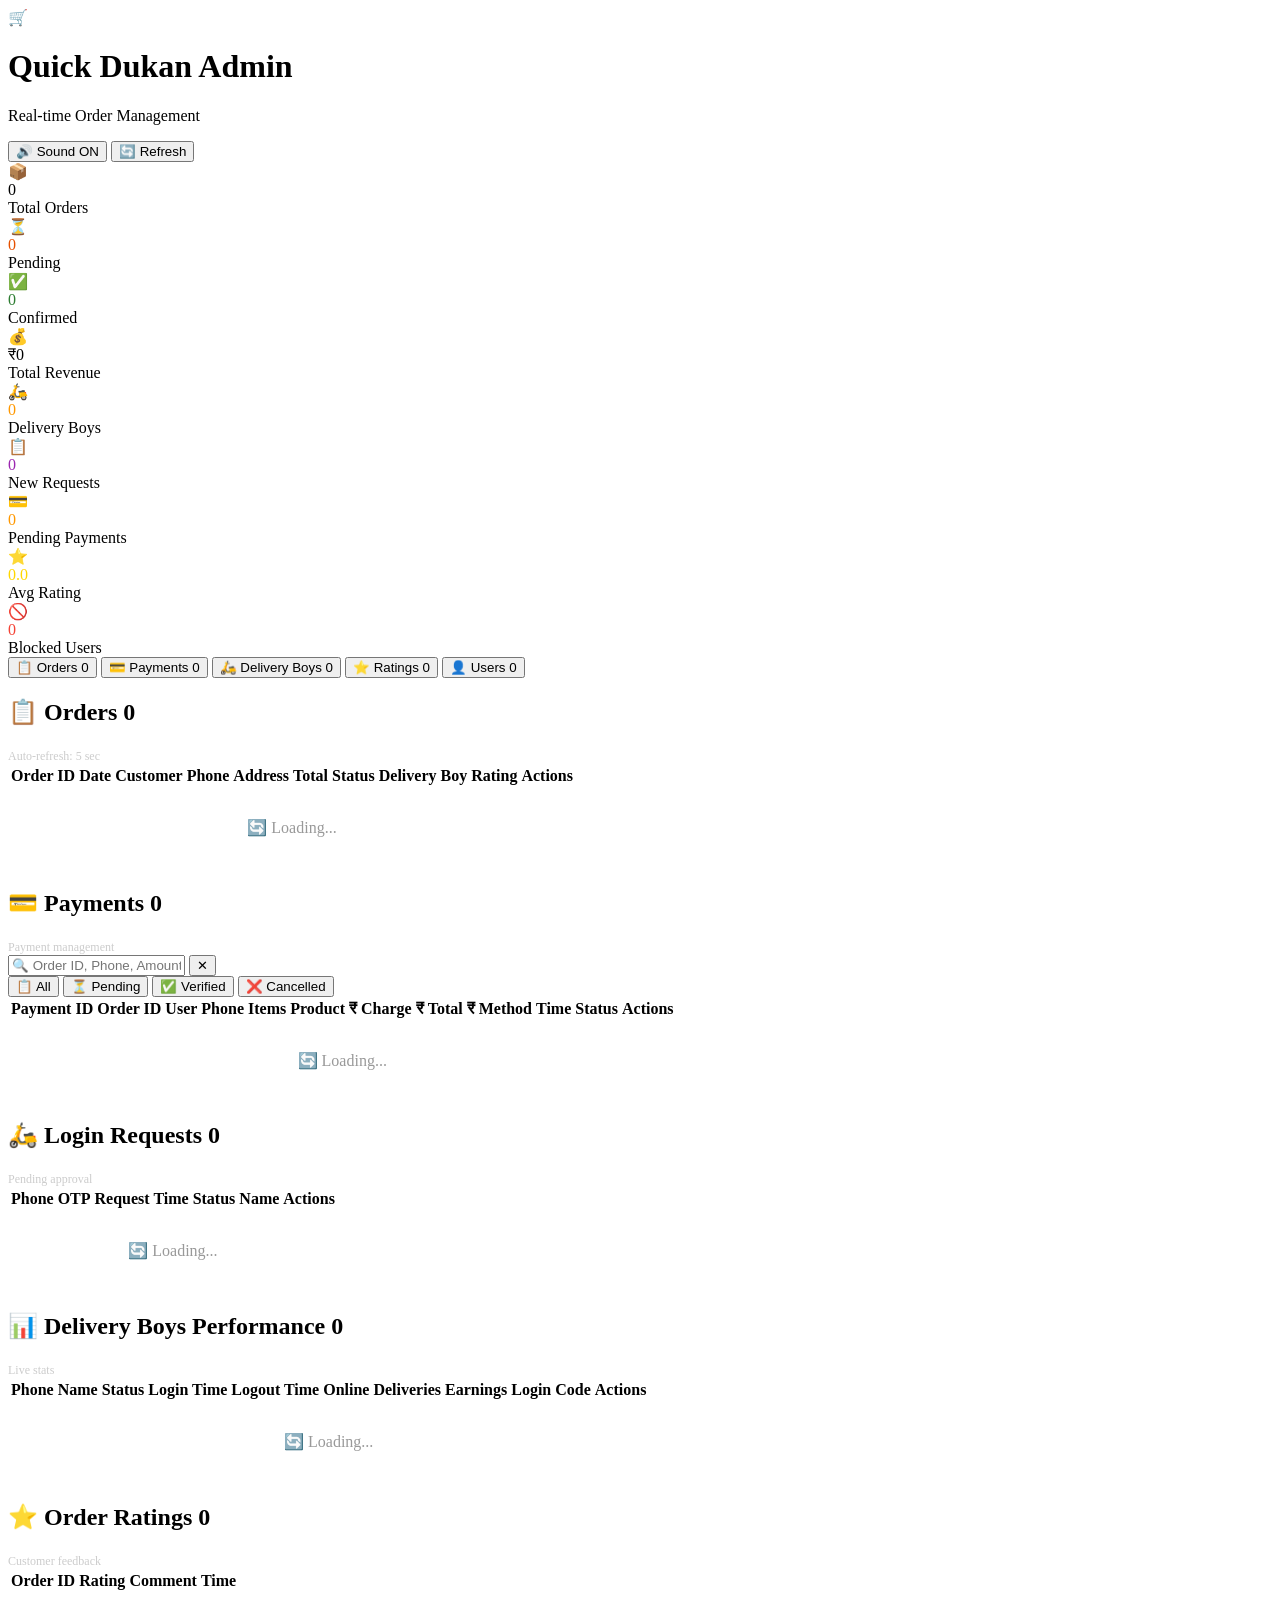
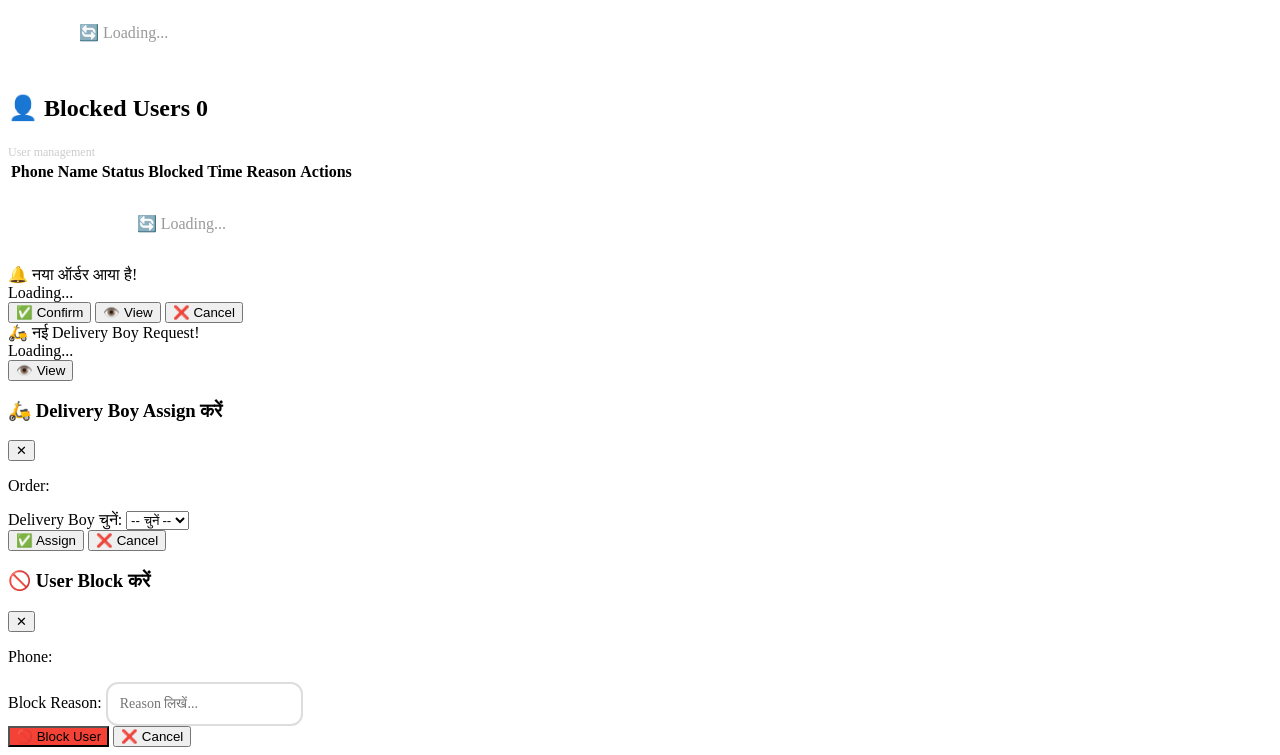
==== commit f1010814: "Create admin.html" ====
--- a/admin.html
+++ b/admin.html
@@ -2,255 +2,110 @@
 <html lang="hi">
 <head>
     <meta charset="UTF-8">
-    <meta name="viewport" content="width=device-width, initial-scale=1.0, maximum-scale=1.0, user-scalable=no">
+    <meta name="viewport" content="width=device-width, initial-scale=1.0">
     <title>Quick Dukan - Admin Panel</title>
-    <link rel="stylesheet" href="csss/admin.css">
-    <link href="https://fonts.googleapis.com/icon?family=Material+Icons" rel="stylesheet">
-    <link href="https://fonts.googleapis.com/css2?family=Poppins:wght@400;500;600;700;800&display=swap" rel="stylesheet">
+    <link rel="stylesheet" href="cast/admin.css">
 </head>
 <body>
-    <!-- ============================================ -->
-    <!-- TOP HEADER -->
-    <!-- ============================================ -->
-    <header class="header">
-        <div class="header-left">
-            <button class="menu-toggle" onclick="toggleSidebar()" aria-label="Toggle Menu" style="background:none;border:none;font-size:28px;cursor:pointer;display:none;">
-                ☰
+    <div class="container">
+        <!-- Header -->
+        <div class="header">
+            <div class="header-left">
+                <span class="header-logo">🛒</span>
+                <div class="header-title">
+                    <h1>Quick Dukan Admin</h1>
+                    <p>Real-time Order Management</p>
+                </div>
+            </div>
+            <div class="header-actions">
+                <button class="btn btn-sound" id="soundToggle" onclick="toggleSound()">
+                    🔊 Sound ON
+                </button>
+                <button class="btn btn-refresh" onclick="refreshAll()">
+                    🔄 Refresh
+                </button>
+            </div>
+        </div>
+
+        <!-- Stats -->
+        <div class="stats">
+            <div class="stat-card">
+                <div class="stat-icon">📦</div>
+                <div class="stat-value" id="totalOrders">0</div>
+                <div class="stat-label">Total Orders</div>
+            </div>
+            <div class="stat-card">
+                <div class="stat-icon">⏳</div>
+                <div class="stat-value" id="pendingOrders" style="color:#E65100;">0</div>
+                <div class="stat-label">Pending</div>
+            </div>
+            <div class="stat-card">
+                <div class="stat-icon">✅</div>
+                <div class="stat-value" id="confirmedOrders" style="color:#2E7D32;">0</div>
+                <div class="stat-label">Confirmed</div>
+            </div>
+            <div class="stat-card">
+                <div class="stat-icon">💰</div>
+                <div class="stat-value" id="totalRevenue">₹0</div>
+                <div class="stat-label">Total Revenue</div>
+            </div>
+            <div class="stat-card">
+                <div class="stat-icon">🛵</div>
+                <div class="stat-value" id="totalDeliveryBoys" style="color:#FF9800;">0</div>
+                <div class="stat-label">Delivery Boys</div>
+            </div>
+            <div class="stat-card">
+                <div class="stat-icon">📋</div>
+                <div class="stat-value" id="pendingRequests" style="color:#9C27B0;">0</div>
+                <div class="stat-label">New Requests</div>
+            </div>
+            <div class="stat-card">
+                <div class="stat-icon">💳</div>
+                <div class="stat-value" id="pendingPayments" style="color:#FF9800;">0</div>
+                <div class="stat-label">Pending Payments</div>
+            </div>
+            <div class="stat-card">
+                <div class="stat-icon">⭐</div>
+                <div class="stat-value" id="averageRating" style="color:#FFD700;">0.0</div>
+                <div class="stat-label">Avg Rating</div>
+            </div>
+            <div class="stat-card">
+                <div class="stat-icon">🚫</div>
+                <div class="stat-value" id="blockedUsers" style="color:#f44336;">0</div>
+                <div class="stat-label">Blocked Users</div>
+            </div>
+        </div>
+
+        <!-- Tabs -->
+        <div class="admin-tabs">
+            <button class="admin-tab active" data-tab="orders" onclick="switchTab('orders')">
+                📋 Orders <span class="tab-badge" id="ordersTabCount">0</span>
             </button>
-            <span class="header-logo">🛒</span>
-            <div class="header-title">
-                <h1>Quick Dukan Admin</h1>
-                <p>Real-time Order Management</p>
-            </div>
-        </div>
-        <div class="header-actions">
-            <button class="btn btn-sound" id="soundToggle" onclick="toggleSound()" title="Sound">
-                <span class="material-icons">volume_up</span>
+            <button class="admin-tab" data-tab="payments" onclick="switchTab('payments')">
+                💳 Payments <span class="tab-badge" id="paymentsTabCount">0</span>
             </button>
-            <button class="btn btn-refresh" onclick="refreshAll()" title="Refresh">
-                <span class="material-icons">refresh</span>
+            <button class="admin-tab" data-tab="deliveryBoys" onclick="switchTab('deliveryBoys')">
+                🛵 Delivery Boys <span class="tab-badge" id="deliveryBoysTabCount">0</span>
             </button>
-        </div>
-    </header>
-
-    <!-- ============================================ -->
-    <!-- SIDEBAR OVERLAY -->
-    <!-- ============================================ -->
-    <div class="sidebar-overlay" id="sidebarOverlay" onclick="toggleSidebar()"></div>
-
-    <!-- ============================================ -->
-    <!-- SIDEBAR -->
-    <!-- ============================================ -->
-    <aside class="admin-sidebar" id="adminSidebar">
-        <div class="sidebar-header">
-            <div class="sidebar-logo">
-                <span class="logo-icon">🛒</span>
-                <span class="logo-name">Quick Dukan</span>
-            </div>
-            <button class="sidebar-close" onclick="toggleSidebar()">✕</button>
-        </div>
-        <nav class="sidebar-nav">
-            <button class="sidebar-link active" data-tab="dashboard" onclick="switchTab('dashboard')">
-                <span class="material-icons">dashboard</span>
-                <span>Dashboard</span>
+            <button class="admin-tab" data-tab="ratings" onclick="switchTab('ratings')">
+                ⭐ Ratings <span class="tab-badge" id="ratingsTabCount">0</span>
             </button>
-            <button class="sidebar-link" data-tab="orders" onclick="switchTab('orders')">
-                <span class="material-icons">assignment</span>
-                <span>Orders</span>
-                <span class="badge warning" id="sidebarOrdersBadge">0</span>
+            <button class="admin-tab" data-tab="users" onclick="switchTab('users')">
+                👤 Users <span class="tab-badge" id="usersTabCount">0</span>
             </button>
-            <button class="sidebar-link" data-tab="deliveryBoys" onclick="switchTab('deliveryBoys')">
-                <span class="material-icons">delivery_dining</span>
-                <span>Delivery Boys</span>
-                <span class="badge" id="sidebarDeliveryBadge">0</span>
-            </button>
-            <button class="sidebar-link" data-tab="users" onclick="switchTab('users')">
-                <span class="material-icons">people</span>
-                <span>Users</span>
-                <span class="badge" id="sidebarUsersBadge">0</span>
-            </button>
-            <button class="sidebar-link" data-tab="payments" onclick="switchTab('payments')">
-                <span class="material-icons">payments</span>
-                <span>Payments</span>
-                <span class="badge" id="sidebarPaymentsBadge">0</span>
-            </button>
-            <button class="sidebar-link" data-tab="products" onclick="switchTab('products')">
-                <span class="material-icons">shopping_bag</span>
-                <span>Products</span>
-                <span class="badge danger" id="sidebarProductsBadge">0</span>
-            </button>
-            <button class="sidebar-link" data-tab="ratings" onclick="switchTab('ratings')">
-                <span class="material-icons">star</span>
-                <span>Ratings</span>
-            </button>
-            <button class="sidebar-link" data-tab="notifications" onclick="switchTab('notifications')">
-                <span class="material-icons">notifications</span>
-                <span>Notifications</span>
-                <span class="badge" id="sidebarNotifBadge">0</span>
-            </button>
-            <button class="sidebar-link" data-tab="reports" onclick="switchTab('reports')">
-                <span class="material-icons">assessment</span>
-                <span>Reports</span>
-            </button>
-            <button class="sidebar-link" data-tab="settings" onclick="switchTab('settings')">
-                <span class="material-icons">settings</span>
-                <span>Settings</span>
-            </button>
-            <button class="sidebar-link" data-tab="support" onclick="switchTab('support')">
-                <span class="material-icons">support_agent</span>
-                <span>Support</span>
-            </button>
-            <button class="sidebar-link" data-tab="emergency" onclick="switchTab('emergency')">
-                <span class="material-icons">emergency</span>
-                <span>Emergency</span>
-                <span class="badge danger" id="sidebarEmergencyBadge">0</span>
-            </button>
-            <button class="sidebar-link" data-tab="coupons" onclick="switchTab('coupons')">
-                <span class="material-icons">card_giftcard</span>
-                <span>Coupons</span>
-            </button>
-            <button class="sidebar-link" data-tab="inventory" onclick="switchTab('inventory')">
-                <span class="material-icons">inventory</span>
-                <span>Inventory</span>
-                <span class="badge danger" id="sidebarInventoryBadge">0</span>
-            </button>
-            <button class="sidebar-link" data-tab="loyalty" onclick="switchTab('loyalty')">
-                <span class="material-icons">loyalty</span>
-                <span>Loyalty</span>
-            </button>
-            <button class="sidebar-link logout" onclick="logoutAdmin()">
-                <span class="material-icons">logout</span>
-                <span>Logout</span>
-            </button>
-        </nav>
-    </aside>
-
-    <!-- ============================================ -->
-    <!-- MAIN CONTENT -->
-    <!-- ============================================ -->
-    <main class="container">
-
-        <!-- ============================================ -->
-        <!-- DASHBOARD TAB -->
-        <!-- ============================================ -->
-        <div id="dashboardTab" class="tab-content active">
-            <!-- Stats Grid -->
-            <div class="stats">
-                <div class="stat-card">
-                    <span class="stat-icon">📦</span>
-                    <div class="stat-value" id="totalOrders">0</div>
-                    <div class="stat-label">Total Orders</div>
-                </div>
-                <div class="stat-card pending">
-                    <span class="stat-icon">⏳</span>
-                    <div class="stat-value" id="pendingOrders">0</div>
-                    <div class="stat-label">Pending</div>
-                </div>
-                <div class="stat-card success">
-                    <span class="stat-icon">✅</span>
-                    <div class="stat-value" id="confirmedOrders">0</div>
-                    <div class="stat-label">Delivered</div>
-                </div>
-                <div class="stat-card revenue">
-                    <span class="stat-icon">💰</span>
-                    <div class="stat-value" id="totalRevenue">₹0</div>
-                    <div class="stat-label">Total Revenue</div>
-                </div>
-                <div class="stat-card delivery">
-                    <span class="stat-icon">🛵</span>
-                    <div class="stat-value" id="totalDeliveryBoys">0</div>
-                    <div class="stat-label">Delivery Boys</div>
-                </div>
-                <div class="stat-card warning">
-                    <span class="stat-icon">📋</span>
-                    <div class="stat-value" id="pendingRequests">0</div>
-                    <div class="stat-label">New Requests</div>
-                </div>
-                <div class="stat-card rating">
-                    <span class="stat-icon">⭐</span>
-                    <div class="stat-value" id="averageRating">0.0</div>
-                    <div class="stat-label">Avg Rating</div>
-                </div>
-                <div class="stat-card danger">
-                    <span class="stat-icon">🚫</span>
-                    <div class="stat-value" id="blockedUsers">0</div>
-                    <div class="stat-label">Blocked Users</div>
-                </div>
-            </div>
-
-            <!-- Quick Actions -->
-            <div class="quick-actions">
-                <button class="quick-btn" onclick="switchTab('orders')">
-                    <span class="material-icons">assignment</span>
-                    <span>View Orders</span>
-                </button>
-                <button class="quick-btn" onclick="switchTab('deliveryBoys')">
-                    <span class="material-icons">delivery_dining</span>
-                    <span>Manage D.Boys</span>
-                </button>
-                <button class="quick-btn" onclick="switchTab('users')">
-                    <span class="material-icons">people</span>
-                    <span>Manage Users</span>
-                </button>
-                <button class="quick-btn" onclick="switchTab('payments')">
-                    <span class="material-icons">payments</span>
-                    <span>Payments</span>
-                </button>
-                <button class="quick-btn" onclick="switchTab('products')">
-                    <span class="material-icons">shopping_bag</span>
-                    <span>Products</span>
-                </button>
-                <button class="quick-btn" onclick="switchTab('notifications')">
-                    <span class="material-icons">notifications</span>
-                    <span>Send Alert</span>
-                </button>
-            </div>
-
-            <!-- Recent Orders -->
-            <div class="section-container">
-                <div class="section-header">
-                    <h2>📋 Recent Orders</h2>
-                    <button class="view-all" onclick="switchTab('orders')">View All →</button>
-                </div>
-                <div class="table-wrapper">
-                    <table>
-                        <thead>
-                            <tr>
-                                <th>Order ID</th>
-                                <th>Customer</th>
-                                <th>Total</th>
-                                <th>Status</th>
-                                <th>Time</th>
-                            </tr>
-                        </thead>
-                        <tbody id="recentOrdersBody">
-                            <tr><td colspan="5" class="loading-text">Loading...</td></tr>
-                        </tbody>
-                    </table>
-                </div>
-            </div>
         </div>
 
         <!-- ============================================ -->
         <!-- ORDERS TAB -->
         <!-- ============================================ -->
-        <div id="ordersTab" class="tab-content">
-            <div class="section-container">
-                <div class="section-header">
-                    <h2>📋 All Orders <span class="orders-count" id="ordersCount">0</span></h2>
-                    <div class="tab-actions">
-                        <input type="text" class="search-input" id="ordersSearch" placeholder="🔍 Search orders..." oninput="filterOrders()">
-                        <select class="filter-select" id="ordersFilter" onchange="filterOrders()">
-                            <option value="all">All Status</option>
-                            <option value="Pending">Pending</option>
-                            <option value="Confirmed">Confirmed</option>
-                            <option value="Delivered">Delivered</option>
-                            <option value="Cancelled">Cancelled</option>
-                        </select>
-                        <button class="btn-refresh" onclick="refreshOrders()">
-                            <span class="material-icons">refresh</span>
-                        </button>
-                    </div>
+        <div id="ordersTab" class="tab-content active">
+            <div class="orders-container">
+                <div class="orders-header">
+                    <h2>
+                        📋 Orders
+                        <span class="orders-count" id="ordersCount">0</span>
+                    </h2>
+                    <span style="font-size:12px;color:#ccc;">Auto-refresh: 5 sec</span>
                 </div>
                 <div class="table-wrapper">
                     <table>
@@ -269,7 +124,70 @@
                             </tr>
                         </thead>
                         <tbody id="ordersBody">
-                            <tr><td colspan="10" class="loading-text">Loading...</td></tr>
+                            <tr>
+                                <td colspan="10" style="text-align:center;padding:30px;color:#999;">
+                                    🔄 Loading...
+                                </td>
+                            </tr>
+                        </tbody>
+                    </table>
+                </div>
+            </div>
+        </div>
+
+        <!-- ============================================ -->
+        <!-- 💳 PAYMENTS TAB -->
+        <!-- ============================================ -->
+        <div id="paymentsTab" class="tab-content">
+            <div class="orders-container">
+                <div class="orders-header">
+                    <h2>
+                        💳 Payments
+                        <span class="orders-count" id="paymentsCount">0</span>
+                    </h2>
+                    <span style="font-size:12px;color:#ccc;">Payment management</span>
+                </div>
+                
+                <!-- Search Bar -->
+                <div class="payment-search-section">
+                    <div class="payment-search-container">
+                        <input type="text" id="paymentSearchInput" class="payment-search-input" placeholder="🔍 Order ID, Phone, Amount, Name खोजें..." onkeyup="searchPayments()">
+                        <button class="payment-search-clear" onclick="clearPaymentSearch()">✕</button>
+                    </div>
+                </div>
+                
+                <!-- Payment Filters -->
+                <div class="payment-filters">
+                    <button class="payment-filter-btn active" data-filter="all" onclick="filterPayments('all')">📋 All</button>
+                    <button class="payment-filter-btn" data-filter="Pending" onclick="filterPayments('Pending')">⏳ Pending</button>
+                    <button class="payment-filter-btn" data-filter="Verified" onclick="filterPayments('Verified')">✅ Verified</button>
+                    <button class="payment-filter-btn" data-filter="Cancelled" onclick="filterPayments('Cancelled')">❌ Cancelled</button>
+                </div>
+                
+                <div class="table-wrapper">
+                    <table>
+                        <thead>
+                            <tr>
+                                <th>Payment ID</th>
+                                <th>Order ID</th>
+                                <th>User</th>
+                                <th>Phone</th>
+                                <th>Items</th>
+                                <th>Product ₹</th>
+                                <th>Charge ₹</th>
+                                <th>Total ₹</th>
+                                <th>Method</th>
+                                <th>Time</th>
+                                <th>Status</th>
+                                <th>Actions</th>
+                            </tr>
+                        </thead>
+                        <tbody id="paymentsBody">
+                            <tr>
+                                <td colspan="12" style="text-align:center;padding:30px;color:#999;">
+                                    🔄 Loading...
+                                </td>
+                            </tr>
                         </tbody>
                     </table>
                 </div>
@@ -281,9 +199,13 @@
         <!-- ============================================ -->
         <div id="deliveryBoysTab" class="tab-content">
             <!-- Login Requests -->
-            <div class="section-container">
-                <div class="section-header">
-                    <h2>🛵 Login Requests <span class="orders-count" id="deliveryBoysCount">0</span></h2>
+            <div class="orders-container" style="margin-bottom:20px;">
+                <div class="orders-header">
+                    <h2>
+                        🛵 Login Requests
+                        <span class="orders-count" id="deliveryBoysCount">0</span>
+                    </h2>
+                    <span style="font-size:12px;color:#ccc;">Pending approval</span>
                 </div>
                 <div class="table-wrapper">
                     <table>
@@ -298,16 +220,24 @@
                             </tr>
                         </thead>
                         <tbody id="deliveryBoysBody">
-                            <tr><td colspan="6" class="loading-text">Loading...</td></tr>
-                        </tbody>
-                    </table>
-                </div>
-            </div>
-
-            <!-- Active Delivery Boys -->
-            <div class="section-container">
-                <div class="section-header">
-                    <h2>📊 Delivery Boys Performance <span class="orders-count" id="activeDeliveryBoysCount">0</span></h2>
+                            <tr>
+                                <td colspan="6" style="text-align:center;padding:30px;color:#999;">
+                                    🔄 Loading...
+                                </td>
+                            </tr>
+                        </tbody>
+                    </table>
+                </div>
+            </div>
+
+            <!-- Active Delivery Boys Stats -->
+            <div class="orders-container">
+                <div class="orders-header">
+                    <h2>
+                        📊 Delivery Boys Performance
+                        <span class="orders-count" id="activeDeliveryBoysCount">0</span>
+                    </h2>
+                    <span style="font-size:12px;color:#ccc;">Live stats</span>
                 </div>
                 <div class="table-wrapper">
                     <table>
@@ -316,115 +246,21 @@
                                 <th>Phone</th>
                                 <th>Name</th>
                                 <th>Status</th>
+                                <th>Login Time</th>
+                                <th>Logout Time</th>
                                 <th>Online</th>
                                 <th>Deliveries</th>
                                 <th>Earnings</th>
+                                <th>Login Code</th>
                                 <th>Actions</th>
                             </tr>
                         </thead>
                         <tbody id="deliveryBoysStatsBody">
-                            <tr><td colspan="7" class="loading-text">Loading...</td></tr>
-                        </tbody>
-                    </table>
-                </div>
-            </div>
-        </div>
-
-        <!-- ============================================ -->
-        <!-- USERS TAB -->
-        <!-- ============================================ -->
-        <div id="usersTab" class="tab-content">
-            <div class="section-container">
-                <div class="section-header">
-                    <h2>👤 User Management <span class="orders-count" id="usersCount">0</span></h2>
-                    <div class="tab-actions">
-                        <input type="text" class="search-input" id="usersSearch" placeholder="🔍 Search users..." oninput="filterUsers()">
-                        <button class="btn-refresh" onclick="refreshUsers()">
-                            <span class="material-icons">refresh</span>
-                        </button>
-                    </div>
-                </div>
-                <div class="table-wrapper">
-                    <table>
-                        <thead>
-                            <tr>
-                                <th>Phone</th>
-                                <th>Name</th>
-                                <th>Email</th>
-                                <th>Status</th>
-                                <th>Orders</th>
-                                <th>Last Login</th>
-                                <th>Actions</th>
-                            </tr>
-                        </thead>
-                        <tbody id="usersBody">
-                            <tr><td colspan="7" class="loading-text">Loading...</td></tr>
-                        </tbody>
-                    </table>
-                </div>
-            </div>
-        </div>
-
-        <!-- ============================================ -->
-        <!-- PAYMENTS TAB -->
-        <!-- ============================================ -->
-        <div id="paymentsTab" class="tab-content">
-            <div class="section-container">
-                <div class="section-header">
-                    <h2>💰 Payment Management</h2>
-                    <div class="tab-actions">
-                        <input type="text" class="search-input" id="paymentsSearch" placeholder="🔍 Search payments..." oninput="filterPayments()">
-                        <button class="btn-refresh" onclick="refreshPayments()">
-                            <span class="material-icons">refresh</span>
-                        </button>
-                    </div>
-                </div>
-                <div class="table-wrapper">
-                    <table>
-                        <thead>
-                            <tr>
-                                <th>Order ID</th>
-                                <th>Phone</th>
-                                <th>Amount</th>
-                                <th>Method</th>
-                                <th>Status</th>
-                                <th>Time</th>
-                                <th>Actions</th>
-                            </tr>
-                        </thead>
-                        <tbody id="paymentsBody">
-                            <tr><td colspan="7" class="loading-text">Loading...</td></tr>
-                        </tbody>
-                    </table>
-                </div>
-            </div>
-        </div>
-
-        <!-- ============================================ -->
-        <!-- PRODUCTS TAB -->
-        <!-- ============================================ -->
-        <div id="productsTab" class="tab-content">
-            <div class="section-container">
-                <div class="section-header">
-                    <h2>🏷️ Product Management</h2>
-                    <button class="btn-add" onclick="openAddProductModal()">
-                        <span class="material-icons">add</span> Add Product
-                    </button>
-                </div>
-                <div class="table-wrapper">
-                    <table>
-                        <thead>
-                            <tr>
-                                <th>Product ID</th>
-                                <th>Name</th>
-                                <th>Price</th>
-                                <th>Stock</th>
-                                <th>Category</th>
-                                <th>Actions</th>
-                            </tr>
-                        </thead>
-                        <tbody id="productsBody">
-                            <tr><td colspan="6" class="loading-text">Loading...</td></tr>
+                            <tr>
+                                <td colspan="10" style="text-align:center;padding:30px;color:#999;">
+                                    🔄 Loading...
+                                </td>
+                            </tr>
                         </tbody>
                     </table>
                 </div>
@@ -435,9 +271,13 @@
         <!-- RATINGS TAB -->
         <!-- ============================================ -->
         <div id="ratingsTab" class="tab-content">
-            <div class="section-container">
-                <div class="section-header">
-                    <h2>⭐ Order Ratings <span class="orders-count" id="ratingsCount">0</span></h2>
+            <div class="orders-container">
+                <div class="orders-header">
+                    <h2>
+                        ⭐ Order Ratings
+                        <span class="orders-count" id="ratingsCount">0</span>
+                    </h2>
+                    <span style="font-size:12px;color:#ccc;">Customer feedback</span>
                 </div>
                 <div class="table-wrapper">
                     <table>
@@ -450,505 +290,130 @@
                             </tr>
                         </thead>
                         <tbody id="ratingsBody">
-                            <tr><td colspan="4" class="loading-text">Loading...</td></tr>
-                        </tbody>
-                    </table>
-                </div>
-            </div>
-        </div>
-
-        <!-- ============================================ -->
-        <!-- NOTIFICATIONS TAB -->
-        <!-- ============================================ -->
-        <div id="notificationsTab" class="tab-content">
-            <div class="notification-form">
-                <h3 style="margin-bottom:16px;color:var(--primary);">🔔 Send Notification</h3>
-                <div class="form-group">
-                    <label>Recipient</label>
-                    <select id="notifRecipient" class="form-control">
-                        <option value="all">All Users</option>
-                        <option value="users">Only Users</option>
-                        <option value="delivery">Delivery Boys</option>
-                        <option value="specific">Specific User</option>
-                    </select>
-                </div>
-                <div class="form-group" id="specificPhoneGroup" style="display:none;">
-                    <label>Phone Number</label>
-                    <input type="text" id="notifPhone" class="form-control" placeholder="Enter phone number...">
-                </div>
-                <div class="form-group">
-                    <label>Title</label>
-                    <input type="text" id="notifTitle" class="form-control" placeholder="Notification title...">
-                </div>
-                <div class="form-group">
-                    <label>Message</label>
-                    <textarea id="notifMessage" class="form-control" rows="3" placeholder="Notification message..."></textarea>
-                </div>
-                <button class="btn-send" onclick="sendNotification()">
-                    <span class="material-icons">send</span> Send Notification
-                </button>
-            </div>
-
-            <!-- Notification History -->
-            <div class="section-container" style="margin-top:20px;">
-                <div class="section-header">
-                    <h2>📜 Notification History</h2>
-                </div>
-                <div class="table-wrapper">
-                    <table>
-                        <thead>
-                            <tr>
-                                <th>Title</th>
-                                <th>Message</th>
-                                <th>Recipient</th>
-                                <th>Time</th>
+                            <tr>
+                                <td colspan="4" style="text-align:center;padding:30px;color:#999;">
+                                    🔄 Loading...
+                                </td>
+                            </tr>
+                        </tbody>
+                    </table>
+                </div>
+            </div>
+        </div>
+
+        <!-- ============================================ -->
+        <!-- USERS TAB -->
+        <!-- ============================================ -->
+        <div id="usersTab" class="tab-content">
+            <div class="orders-container">
+                <div class="orders-header">
+                    <h2>
+                        👤 Blocked Users
+                        <span class="orders-count" id="usersCount">0</span>
+                    </h2>
+                    <span style="font-size:12px;color:#ccc;">User management</span>
+                </div>
+                <div class="table-wrapper">
+                    <table>
+                        <thead>
+                            <tr>
+                                <th>Phone</th>
+                                <th>Name</th>
                                 <th>Status</th>
-                            </tr>
-                        </thead>
-                        <tbody id="notifHistoryBody">
-                            <tr><td colspan="5" class="loading-text">Loading...</td></tr>
-                        </tbody>
-                    </table>
-                </div>
-            </div>
-        </div>
-
-        <!-- ============================================ -->
-        <!-- REPORTS TAB -->
-        <!-- ============================================ -->
-        <div id="reportsTab" class="tab-content">
-            <div class="reports-grid">
-                <div class="report-card" onclick="loadDailyReport()">
-                    <span class="report-icon">📅</span>
-                    <h3>Daily Report</h3>
-                    <p>Today's orders and revenue</p>
-                </div>
-                <div class="report-card" onclick="loadWeeklyReport()">
-                    <span class="report-icon">📆</span>
-                    <h3>Weekly Report</h3>
-                    <p>This week's performance</p>
-                </div>
-                <div class="report-card" onclick="loadMonthlyReport()">
-                    <span class="report-icon">📊</span>
-                    <h3>Monthly Report</h3>
-                    <p>This month's summary</p>
-                </div>
-                <div class="report-card" onclick="loadRevenueReport()">
-                    <span class="report-icon">💰</span>
-                    <h3>Revenue Report</h3>
-                    <p>Revenue analytics</p>
-                </div>
-                <div class="report-card" onclick="exportOrders()">
-                    <span class="report-icon">📥</span>
-                    <h3>Export Orders</h3>
-                    <p>Download all orders</p>
-                </div>
-                <div class="report-card" onclick="exportUsers()">
-                    <span class="report-icon">📤</span>
-                    <h3>Export Users</h3>
-                    <p>Download all users</p>
-                </div>
-            </div>
-            <div class="report-result" id="reportResult"></div>
-        </div>
-
-        <!-- ============================================ -->
-        <!-- SETTINGS TAB -->
-        <!-- ============================================ -->
-        <div id="settingsTab" class="tab-content">
-            <div class="settings-grid">
-                <div class="setting-card">
-                    <h3>📞 Call Button</h3>
-                    <div class="toggle-wrapper">
-                        <label class="toggle-switch">
-                            <input type="checkbox" id="callButtonToggle" onchange="updateSetting('Show Call Button', this.checked ? 'Yes' : 'No')">
-                            <span class="toggle-slider"></span>
-                        </label>
-                        <span id="callButtonStatus">Enabled</span>
-                    </div>
-                </div>
-                <div class="setting-card">
-                    <h3>💳 Online Charge</h3>
-                    <div class="toggle-wrapper">
-                        <label class="toggle-switch">
-                            <input type="checkbox" id="onlineChargeToggle" onchange="updateSetting('Online Charge ON', this.checked ? 'Yes' : 'No')">
-                            <span class="toggle-slider"></span>
-                        </label>
-                        <span id="onlineChargeStatus">Enabled</span>
-                    </div>
-                </div>
-                <div class="setting-card">
-                    <h3>💰 Charge Range</h3>
-                    <div class="range-inputs">
-                        <input type="number" id="chargeMin" class="form-control" placeholder="Min" onchange="updateChargeRange()">
-                        <span>to</span>
-                        <input type="number" id="chargeMax" class="form-control" placeholder="Max" onchange="updateChargeRange()">
-                    </div>
-                </div>
-                <div class="setting-card">
-                    <h3>🔄 Auto Refresh</h3>
-                    <div class="toggle-wrapper">
-                        <label class="toggle-switch">
-                            <input type="checkbox" id="autoRefreshToggle" checked onchange="toggleAutoRefresh()">
-                            <span class="toggle-slider"></span>
-                        </label>
-                        <span id="autoRefreshStatus">Enabled</span>
-                    </div>
-                </div>
-            </div>
-        </div>
-
-        <!-- ============================================ -->
-        <!-- SUPPORT TAB -->
-        <!-- ============================================ -->
-        <div id="supportTab" class="tab-content">
-            <div class="section-container">
-                <div class="section-header">
-                    <h2>💬 Support Tickets</h2>
-                </div>
-                <div class="table-wrapper">
-                    <table>
-                        <thead>
-                            <tr>
-                                <th>Ticket ID</th>
-                                <th>Phone</th>
-                                <th>Issue Type</th>
-                                <th>Description</th>
-                                <th>Status</th>
-                                <th>Time</th>
+                                <th>Blocked Time</th>
+                                <th>Reason</th>
                                 <th>Actions</th>
                             </tr>
                         </thead>
-                        <tbody id="supportTicketsBody">
-                            <tr><td colspan="7" class="loading-text">Loading...</td></tr>
-                        </tbody>
-                    </table>
-                </div>
-            </div>
-        </div>
-
-        <!-- ============================================ -->
-        <!-- EMERGENCY TAB -->
-        <!-- ============================================ -->
-        <div id="emergencyTab" class="tab-content">
-            <div class="section-container">
-                <div class="section-header">
-                    <h2>🚨 Emergency SOS Alerts <span class="orders-count" id="emergencyCount">0</span></h2>
-                </div>
-                <div class="table-wrapper">
-                    <table>
-                        <thead>
-                            <tr>
-                                <th>Order ID</th>
-                                <th>Phone</th>
-                                <th>Location</th>
-                                <th>Time</th>
-                                <th>Status</th>
-                                <th>Actions</th>
-                            </tr>
-                        </thead>
-                        <tbody id="emergencyBody">
-                            <tr><td colspan="6" class="loading-text">Loading...</td></tr>
-                        </tbody>
-                    </table>
-                </div>
-            </div>
-        </div>
-
-        <!-- ============================================ -->
-        <!-- COUPONS TAB -->
-        <!-- ============================================ -->
-        <div id="couponsTab" class="tab-content">
-            <div class="section-container">
-                <div class="section-header">
-                    <h2>🎫 Coupon Management</h2>
-                    <button class="btn-add" onclick="openAddCouponModal()">
-                        <span class="material-icons">add</span> Add Coupon
-                    </button>
-                </div>
-                <div class="table-wrapper">
-                    <table>
-                        <thead>
-                            <tr>
-                                <th>Code</th>
-                                <th>Discount</th>
-                                <th>Valid Till</th>
-                                <th>Status</th>
-                                <th>Actions</th>
-                            </tr>
-                        </thead>
-                        <tbody id="couponsBody">
-                            <tr><td colspan="5" class="loading-text">Loading...</td></tr>
-                        </tbody>
-                    </table>
-                </div>
-            </div>
-        </div>
-
-        <!-- ============================================ -->
-        <!-- INVENTORY TAB -->
-        <!-- ============================================ -->
-        <div id="inventoryTab" class="tab-content">
-            <div class="section-container">
-                <div class="section-header">
-                    <h2>📦 Inventory Management <span class="orders-count" id="lowStockCount">0</span></h2>
-                </div>
-                <div class="table-wrapper">
-                    <table>
-                        <thead>
-                            <tr>
-                                <th>Product ID</th>
-                                <th>Name</th>
-                                <th>Current Stock</th>
-                                <th>Min Stock</th>
-                                <th>Status</th>
-                                <th>Actions</th>
-                            </tr>
-                        </thead>
-                        <tbody id="inventoryBody">
-                            <tr><td colspan="6" class="loading-text">Loading...</td></tr>
-                        </tbody>
-                    </table>
-                </div>
-            </div>
-        </div>
-
-        <!-- ============================================ -->
-        <!-- LOYALTY TAB -->
-        <!-- ============================================ -->
-        <div id="loyaltyTab" class="tab-content">
-            <div class="loyalty-form">
-                <div class="form-group">
-                    <label>User Phone</label>
-                    <input type="text" id="loyaltyPhone" class="form-control" placeholder="Enter phone number...">
-                </div>
-                <div class="form-group">
-                    <label>Points</label>
-                    <input type="number" id="loyaltyPoints" class="form-control" placeholder="Enter points...">
-                </div>
-                <button class="btn-send" onclick="addLoyaltyPoints()">
-                    <span class="material-icons">add</span> Add Points
-                </button>
-                <button class="btn-send" onclick="redeemLoyaltyPoints()" style="background:#f44336;">
-                    <span class="material-icons">remove</span> Redeem Points
-                </button>
-            </div>
-            <div class="section-container" style="margin-top:20px;">
-                <div class="section-header">
-                    <h2>⭐ Loyalty Points History</h2>
-                </div>
-                <div class="table-wrapper">
-                    <table>
-                        <thead>
-                            <tr>
-                                <th>Phone</th>
-                                <th>Points</th>
-                                <th>Last Updated</th>
-                            </tr>
-                        </thead>
-                        <tbody id="loyaltyBody">
-                            <tr><td colspan="3" class="loading-text">Loading...</td></tr>
-                        </tbody>
-                    </table>
-                </div>
-            </div>
-        </div>
-
-    </main>
-
-    <!-- ============================================ -->
-    <!-- BOTTOM NAVIGATION BAR -->
-    <!-- ============================================ -->
-    <nav class="bottom-nav" id="bottomNav">
-        <button class="bottom-nav-item active" data-tab="dashboard" onclick="switchTab('dashboard')">
-            <span class="material-icons">dashboard</span>
-            <span class="bottom-label">Home</span>
-        </button>
-        <button class="bottom-nav-item" data-tab="orders" onclick="switchTab('orders')">
-            <span class="material-icons">assignment</span>
-            <span class="bottom-label">Orders</span>
-            <span class="bottom-badge" id="bottomOrdersBadge">0</span>
-        </button>
-        <button class="bottom-nav-item" data-tab="deliveryBoys" onclick="switchTab('deliveryBoys')">
-            <span class="material-icons">delivery_dining</span>
-            <span class="bottom-label">D.Boys</span>
-            <span class="bottom-badge" id="bottomDeliveryBadge">0</span>
-        </button>
-        <button class="bottom-nav-item" data-tab="users" onclick="switchTab('users')">
-            <span class="material-icons">people</span>
-            <span class="bottom-label">Users</span>
-        </button>
-        <button class="bottom-nav-item" data-tab="notifications" onclick="switchTab('notifications')">
-            <span class="material-icons">notifications</span>
-            <span class="bottom-label">Alerts</span>
-            <span class="bottom-badge" id="bottomNotifBadge">0</span>
-        </button>
-    </nav>
-
-    <!-- ============================================ -->
-    <!-- MODALS -->
-    <!-- ============================================ -->
-
-    <!-- Assign Delivery Boy Modal -->
-    <div class="modal-overlay hidden" id="assignModal">
-        <div class="assign-overlay" onclick="closeAssignModal()"></div>
-        <div class="modal-content">
-            <div class="modal-header">
-                <h3>🛵 Assign Delivery Boy</h3>
-                <button class="modal-close" onclick="closeAssignModal()">✕</button>
-            </div>
-            <div class="modal-body">
-                <p>Order: <strong id="assignOrderId"></strong></p>
-                <div class="form-group">
-                    <label>Select Delivery Boy:</label>
-                    <select id="deliveryBoySelect" class="form-control">
-                        <option value="">-- Select --</option>
-                    </select>
-                </div>
-                <div class="modal-actions">
-                    <button class="btn-confirm" onclick="assignDeliveryBoy()">✅ Assign</button>
-                    <button class="btn-cancel" onclick="closeAssignModal()">Cancel</button>
+                        <tbody id="usersBody">
+                            <tr>
+                                <td colspan="6" style="text-align:center;padding:30px;color:#999;">
+                                    🔄 Loading...
+                                </td>
+                            </tr>
+                        </tbody>
+                    </table>
                 </div>
             </div>
         </div>
     </div>
 
-    <!-- Block User Modal -->
-    <div class="modal-overlay hidden" id="blockUserModal">
-        <div class="assign-overlay" onclick="closeBlockUserModal()"></div>
-        <div class="modal-content">
-            <div class="modal-header">
-                <h3>🚫 Block User</h3>
-                <button class="modal-close" onclick="closeBlockUserModal()">✕</button>
-            </div>
-            <div class="modal-body">
-                <p>User: <strong id="blockUserPhone"></strong></p>
-                <div class="form-group">
-                    <label>Reason:</label>
-                    <input type="text" id="blockReasonInput" class="form-control" placeholder="Enter reason...">
-                </div>
-                <div class="modal-actions">
-                    <button class="btn-danger" onclick="confirmBlockUser()">🚫 Block</button>
-                    <button class="btn-cancel" onclick="closeBlockUserModal()">Cancel</button>
-                </div>
-            </div>
-        </div>
-    </div>
-
-    <!-- Add Product Modal -->
-    <div class="modal-overlay hidden" id="addProductModal">
-        <div class="assign-overlay" onclick="closeModal('addProductModal')"></div>
-        <div class="modal-content">
-            <div class="modal-header">
-                <h3>➕ Add Product</h3>
-                <button class="modal-close" onclick="closeModal('addProductModal')">✕</button>
-            </div>
-            <div class="modal-body">
-                <div class="form-group">
-                    <label>Product ID</label>
-                    <input type="text" id="prodId" class="form-control" placeholder="e.g., PROD001">
-                </div>
-                <div class="form-group">
-                    <label>Name</label>
-                    <input type="text" id="prodName" class="form-control" placeholder="Product name">
-                </div>
-                <div class="form-group">
-                    <label>Price (₹)</label>
-                    <input type="number" id="prodPrice" class="form-control" placeholder="0">
-                </div>
-                <div class="form-group">
-                    <label>Stock</label>
-                    <input type="number" id="prodStock" class="form-control" placeholder="0">
-                </div>
-                <div class="form-group">
-                    <label>Category</label>
-                    <input type="text" id="prodCategory" class="form-control" placeholder="Category">
-                </div>
-                <div class="form-group">
-                    <label>Image URL</label>
-                    <input type="text" id="prodImage" class="form-control" placeholder="Image URL (optional)">
-                </div>
-                <div class="modal-actions">
-                    <button class="btn-confirm" onclick="addProduct()">✅ Add Product</button>
-                    <button class="btn-cancel" onclick="closeModal('addProductModal')">Cancel</button>
-                </div>
-            </div>
-        </div>
-    </div>
-
-    <!-- Add Coupon Modal -->
-    <div class="modal-overlay hidden" id="addCouponModal">
-        <div class="assign-overlay" onclick="closeModal('addCouponModal')"></div>
-        <div class="modal-content">
-            <div class="modal-header">
-                <h3>🎫 Add Coupon</h3>
-                <button class="modal-close" onclick="closeModal('addCouponModal')">✕</button>
-            </div>
-            <div class="modal-body">
-                <div class="form-group">
-                    <label>Coupon Code</label>
-                    <input type="text" id="couponCode" class="form-control" placeholder="e.g., SAVE10">
-                </div>
-                <div class="form-group">
-                    <label>Discount (₹ or %)</label>
-                    <input type="text" id="couponDiscount" class="form-control" placeholder="10 or 10%">
-                </div>
-                <div class="form-group">
-                    <label>Valid Till</label>
-                    <input type="date" id="couponValidTill" class="form-control">
-                </div>
-                <div class="modal-actions">
-                    <button class="btn-confirm" onclick="addCoupon()">✅ Add Coupon</button>
-                    <button class="btn-cancel" onclick="closeModal('addCouponModal')">Cancel</button>
-                </div>
-            </div>
-        </div>
-    </div>
-
-    <!-- ============================================ -->
-    <!-- NOTIFICATION POPUPS -->
-    <!-- ============================================ -->
-
-    <!-- Order Notification -->
+    <!-- Notification Popup -->
     <div class="notification-popup" id="notificationPopup">
-        <div class="notif-content">
-            <div class="notif-header">
-                <span class="notif-icon">🔔</span>
-                <span class="notif-title">New Order!</span>
-                <button class="notif-close" onclick="closeNotification()">✕</button>
-            </div>
-            <div class="notif-body" id="notificationBody">Loading...</div>
-            <div class="notif-actions">
-                <button class="notif-btn confirm" onclick="notifConfirm()">✅ Confirm</button>
-                <button class="notif-btn view" onclick="notifView()">👁️ View</button>
-                <button class="notif-btn cancel" onclick="notifCancel()">❌ Cancel</button>
-            </div>
+        <div class="notification-header">
+            <span class="notification-icon">🔔</span>
+            <span class="notification-title">नया ऑर्डर आया है!</span>
+        </div>
+        <div class="notification-body" id="notificationBody">
+            Loading...
+        </div>
+        <div class="notification-actions">
+            <button class="notification-btn confirm" onclick="notifConfirm()">✅ Confirm</button>
+            <button class="notification-btn view" onclick="notifView()">👁️ View</button>
+            <button class="notification-btn cancel" onclick="notifCancel()">❌ Cancel</button>
         </div>
     </div>
 
     <!-- Delivery Boy Request Notification -->
     <div class="notification-popup" id="deliveryBoyNotification" style="border-left-color:#9C27B0;">
-        <div class="notif-content">
-            <div class="notif-header">
-                <span class="notif-icon">🛵</span>
-                <span class="notif-title">New Delivery Boy Request!</span>
-                <button class="notif-close" onclick="closeDeliveryBoyNotif()">✕</button>
-            </div>
-            <div class="notif-body" id="deliveryBoyNotificationBody">Loading...</div>
-            <div class="notif-actions">
-                <button class="notif-btn confirm" onclick="viewDeliveryBoys()">👁️ View</button>
-            </div>
+        <div class="notification-header">
+            <span class="notification-icon">🛵</span>
+            <span class="notification-title">नई Delivery Boy Request!</span>
+        </div>
+        <div class="notification-body" id="deliveryBoyNotificationBody">
+            Loading...
+        </div>
+        <div class="notification-actions">
+            <button class="notification-btn confirm" onclick="viewDeliveryBoys()">👁️ View</button>
         </div>
     </div>
 
-    <!-- ============================================ -->
-    <!-- TOAST CONTAINER -->
-    <!-- ============================================ -->
-    <div class="toast-container" id="toastContainer"></div>
-
-    <!-- ============================================ -->
-    <!-- SCRIPTS -->
-    <!-- ============================================ -->
-    <script src="jss/admin.js"></script>
+    <!-- Assign Delivery Boy Modal -->
+    <div class="assign-modal hidden" id="assignModal">
+        <div class="assign-overlay"></div>
+        <div class="assign-content">
+            <div class="assign-header">
+                <h3>🛵 Delivery Boy Assign करें</h3>
+                <button class="close-btn" onclick="closeAssignModal()">✕</button>
+            </div>
+            <div class="assign-body">
+                <p class="assign-order-id">Order: <strong id="assignOrderId"></strong></p>
+                <div class="assign-form">
+                    <label class="assign-label">Delivery Boy चुनें:</label>
+                    <select id="deliveryBoySelect" class="assign-select">
+                        <option value="">-- चुनें --</option>
+                    </select>
+                </div>
+                <div class="assign-actions">
+                    <button class="assign-btn confirm" onclick="assignDeliveryBoy()">✅ Assign</button>
+                    <button class="assign-btn cancel" onclick="closeAssignModal()">❌ Cancel</button>
+                </div>
+            </div>
+        </div>
+    </div>
+
+    <!-- Block User Modal -->
+    <div class="assign-modal hidden" id="blockUserModal">
+        <div class="assign-overlay"></div>
+        <div class="assign-content">
+            <div class="assign-header">
+                <h3>🚫 User Block करें</h3>
+                <button class="close-btn" onclick="closeBlockUserModal()">✕</button>
+            </div>
+            <div class="assign-body">
+                <p class="assign-order-id">Phone: <strong id="blockUserPhone"></strong></p>
+                <div class="assign-form">
+                    <label class="assign-label">Block Reason:</label>
+                    <input type="text" id="blockReasonInput" class="assign-select" placeholder="Reason लिखें..." style="padding:12px;border:2px solid #ddd;border-radius:12px;font-size:14px;font-family:inherit;">
+                </div>
+                <div class="assign-actions">
+                    <button class="assign-btn confirm" onclick="confirmBlockUser()" style="background:#f44336;">🚫 Block User</button>
+                    <button class="assign-btn cancel" onclick="closeBlockUserModal()">❌ Cancel</button>
+                </div>
+            </div>
+        </div>
+    </div>
+
+    <script src="java/admin.js"></script>
 </body>
 </html>
